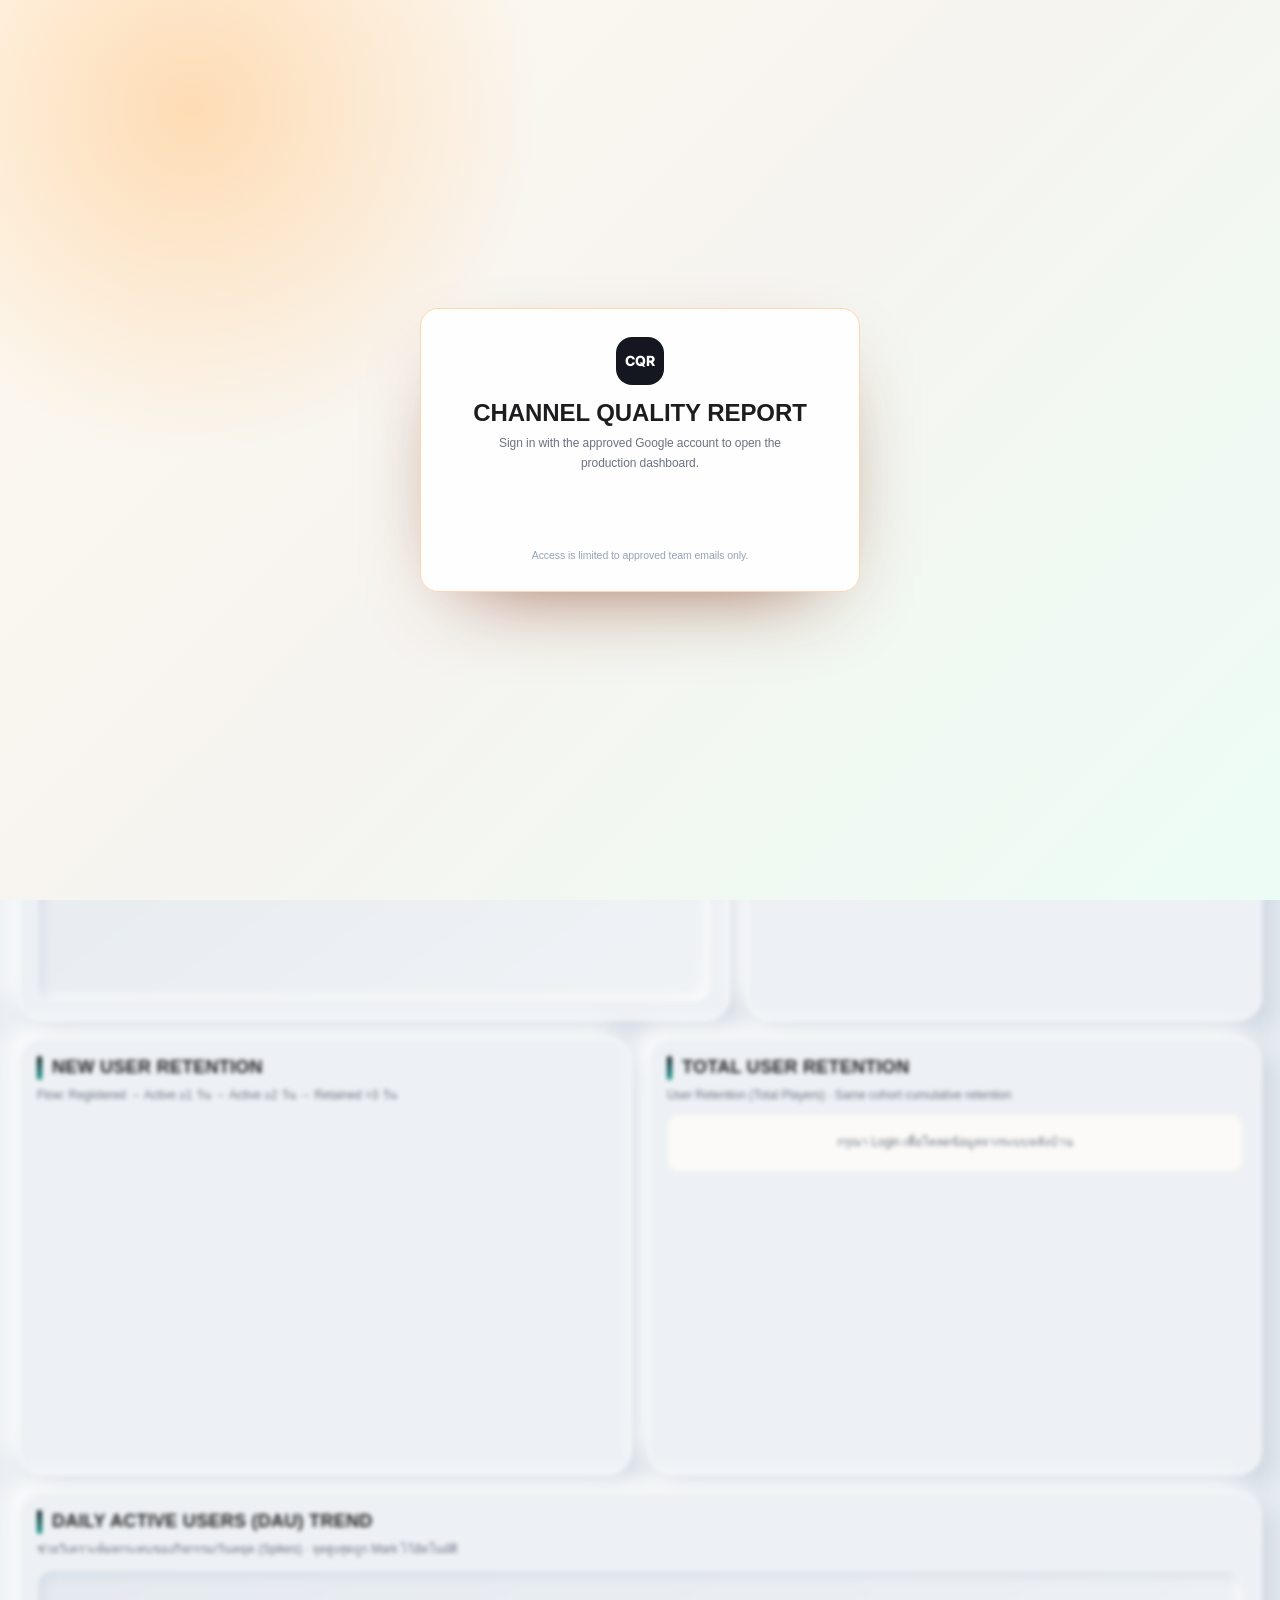
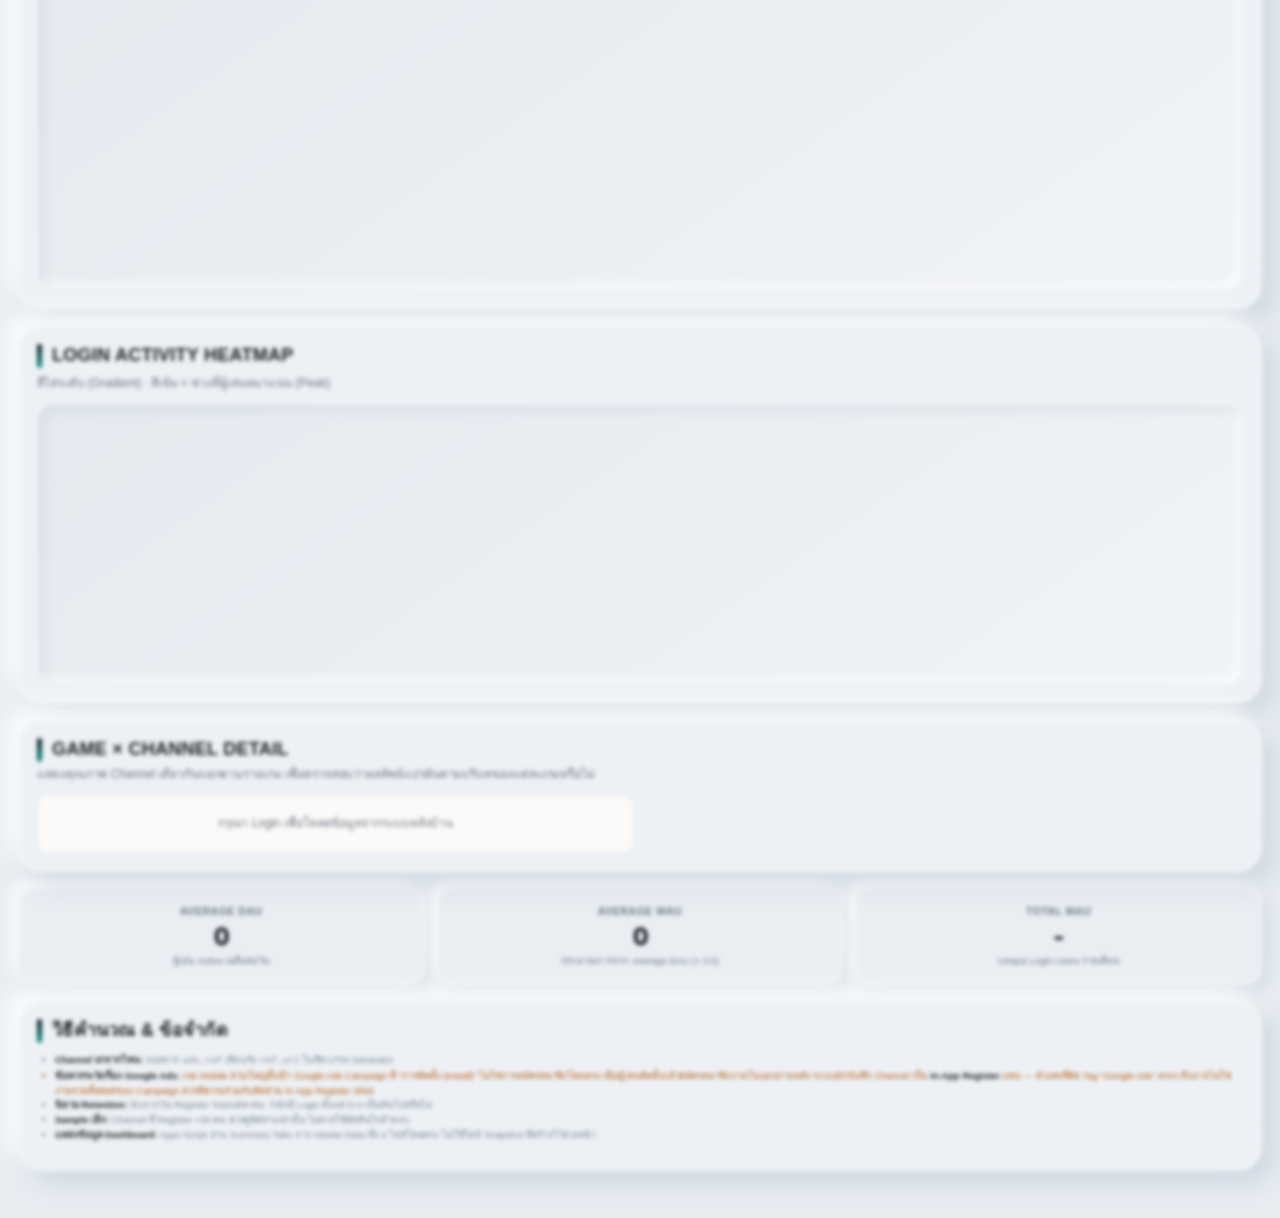
==== index.html @ 87c81056 "Deploy CQR Frontend V2.1.1 Direct Master" ====
<!DOCTYPE html>
<html lang="th">
<head>
<meta charset="UTF-8">
<meta name="viewport" content="width=device-width,initial-scale=1">
<title>CQR Channel Quality Report</title>
<link href="https://fonts.googleapis.com/css2?family=Sarabun:wght@400;500;600;700&family=Inter:wght@600;700;800&display=swap" rel="stylesheet">
<script src="https://accounts.google.com/gsi/client" async defer></script>
<style>
:root{
 --ink:#14171f;--sub:#6b7280;--line:#eceae6;--bg:#f6f4f0;
 --good:#0d9488;--good-bg:#f0fdfa;--warn:#b45309;--warn-bg:#fffbeb;--bad:#be123c;--bad-bg:#fff1f2;
 --accent:#1e1b4b;--accent2:#4338ca;--accent-bg:#eef2ff;
 --c1:#4338ca;--c1-bg:#eef2ff;--c3:#0284c7;--c3-bg:#eff8ff;--c4:#0d9488;--c4-bg:#f0fdfa;
 --c5:#7c3aed;--c5-bg:#f5f3ff;--c6:#d97706;--c6-bg:#fffbeb;
 --c7:#0891b2;--c7-bg:#ecfeff;--c8:#0e7490;--c8-bg:#ecfeff;--c9:#155e75;--c9-bg:#ecfeff;
 --fb:#2563eb;--gg:#d97706;--inapp:#94a3b8;--organic:#cbd5e1;
}
*{box-sizing:border-box;}
body{margin:0;font-family:'Sarabun',sans-serif;background:var(--bg);color:var(--ink);}
body.auth-locked{overflow:hidden;}
body.auth-locked header,body.auth-locked .wrap,body.auth-locked .fab{filter:blur(2px);pointer-events:none;user-select:none;}
.num{font-family:'Inter',sans-serif;font-variant-numeric:tabular-nums;}

header{position:sticky;top:0;z-index:50;background:rgba(255,255,255,.96);border-bottom:1px solid var(--line);box-shadow:0 1px 3px rgba(20,23,31,.05);backdrop-filter:blur(12px);}
.hbar{max-width:1360px;margin:0 auto;padding:16px 22px;display:grid;grid-template-columns:minmax(280px,1fr);gap:12px;}
.hbar h1{font-size:16px;font-weight:800;margin:0;white-space:nowrap;}
.hbar h1 span{color:var(--accent2);}
.hfilters{display:grid;grid-template-columns:minmax(210px,1.15fr) minmax(180px,1fr) minmax(180px,.95fr) minmax(170px,.9fr) 160px 150px auto auto;gap:8px;align-items:center;background:linear-gradient(135deg,#fffaf0 0%,#fff 100%);border:1px solid #fed7aa;border-radius:18px;padding:10px;box-shadow:0 20px 52px -36px rgba(154,52,18,.8);}
.hfilters select{font-family:'Sarabun';font-size:12px;padding:7px 11px;border-radius:12px;border:1px solid #e7e3dc;background:#fff;min-width:0;height:42px;font-weight:800;color:var(--ink);box-shadow:0 10px 24px -24px rgba(20,23,31,.8);}
.hfilters select:focus{outline:none;border-color:#fdba74;background:#fff;box-shadow:0 0 0 3px #ffedd5;}
.export-menu{position:relative;width:150px;justify-self:end;}
.export-menu summary{list-style:none;width:150px;height:42px;border:0;background:#14171f;color:#fff;border-radius:12px;padding:0 16px;font-family:'Sarabun';font-size:12px;font-weight:900;cursor:pointer;display:flex;align-items:center;justify-content:center;}
.export-menu summary::-webkit-details-marker{display:none}
.export-options{position:absolute;right:0;top:48px;width:150px;background:#fff;border:1px solid #e7e3dc;border-radius:12px;padding:6px;box-shadow:0 18px 44px -24px rgba(20,23,31,.7);display:grid;gap:4px;z-index:80}
.export-options button{height:34px;border:0;border-radius:9px;background:#fff;color:var(--ink);font-family:'Sarabun';font-size:11.5px;font-weight:800;text-align:left;padding:0 9px;cursor:pointer}
.export-options button:hover{background:#fff7ed;color:#7c2d12}
.export-btn{height:42px;border:0;background:#14171f;color:#fff;border-radius:12px;padding:0 13px;font-family:'Sarabun';font-size:11.5px;font-weight:900;cursor:pointer;}
.export-btn:hover{background:#2a2f3b;}
.auth-logout{display:none;height:42px;border:1px solid #fed7aa;background:#fff7ed;color:#7c2d12;border-radius:12px;padding:0 13px;font-family:'Sarabun';font-size:11.5px;font-weight:900;cursor:pointer;}
.auth-ready .auth-logout{display:inline-flex;align-items:center;gap:6px;}
.auth-logout:hover{background:#ffedd5;}
.admin-panel-link{display:none;height:42px;border:1px solid #99f6e4;background:#f0fdfa;color:#115e59;border-radius:12px;padding:0 13px;font-family:'Sarabun';font-size:11.5px;font-weight:900;text-decoration:none;align-items:center;gap:6px;}
.auth-ready .admin-panel-link{display:inline-flex;}
.admin-panel-link:hover{background:#ccfbf1;}

.wrap{max-width:1360px;margin:0 auto;padding:20px 22px 100px;}
.grid{display:grid;gap:16px;align-items:stretch;}
.g-top{grid-template-columns:0.9fr 1.1fr;}
.g-2{grid-template-columns:1fr 1fr;}
@media(max-width:1100px){.hfilters{grid-template-columns:repeat(3,minmax(0,1fr))}.export-menu,.admin-panel-link,.auth-logout{min-width:0}}
@media(max-width:900px){.g-top,.g-2,.hfilters{grid-template-columns:1fr;}}

.card{background:#fff;border-radius:16px;padding:18px;border:1px solid var(--line);
 box-shadow:0 1px 2px rgba(20,23,31,.04),0 10px 26px -18px rgba(20,23,31,.16);}
.title{font-size:15px;font-weight:800;letter-spacing:.03em;text-transform:uppercase;}
.desc{font-size:11.5px;color:var(--sub);margin-top:3px;line-height:1.5;}
.colstack{display:flex;flex-direction:column;gap:16px;height:100%;}
.colstack .card:last-child{flex:1;display:flex;flex-direction:column;}

.ogrid{display:grid;grid-template-columns:1fr 1fr;gap:10px;margin-top:12px;}
.kcard{background:#fbfaf8;border:1px solid var(--line);border-radius:12px;padding:12px;}
.badge{width:30px;height:30px;border-radius:9px;display:flex;align-items:center;justify-content:center;margin-bottom:7px;}
.badge svg{width:15px;height:15px;}
.badge-circle{width:30px;height:30px;border-radius:50%;display:flex;align-items:center;justify-content:center;font-weight:800;font-size:11px;margin-bottom:7px;}
.kval{font-size:19px;font-weight:800;line-height:1;}
.kval small{font-family:'Sarabun';font-size:10px;font-weight:600;color:var(--sub);}
.klbl{font-size:10.5px;font-weight:700;margin-top:5px;}
.ksub{font-size:9px;color:var(--sub);margin-top:1px;line-height:1.4;}

.ai-line{display:flex;gap:8px;align-items:flex-start;padding:8px 0;border-bottom:1px solid #f4f2ef;font-size:11.5px;line-height:1.55;}
.ai-line:last-child{border-bottom:none;}
.ai-pill{font-size:9px;font-weight:700;padding:1px 7px;border-radius:99px;flex-shrink:0;margin-top:1px;white-space:nowrap;}

table{width:100%;border-collapse:collapse;font-size:11px;}
th{text-align:right;font-size:9px;text-transform:uppercase;color:var(--sub);padding:6px 5px;border-bottom:2px solid var(--line);font-weight:700;}
th:first-child,td:first-child{text-align:left;}
td{padding:8px 5px;border-bottom:1px solid #f4f2ef;text-align:right;vertical-align:top;}
.chip{display:inline-flex;align-items:center;gap:5px;font-weight:700;font-size:11px;}
.dot{width:7px;height:7px;border-radius:50%;display:inline-block;flex-shrink:0;}
.verdict-cell{font-size:10px;color:var(--sub);font-weight:400;line-height:1.55;text-align:left;padding-left:14px;min-width:230px;max-width:300px;}
.pill{display:inline-block;padding:2px 7px;border-radius:99px;font-size:10px;font-weight:800;}
.pill.good{background:var(--good-bg);color:var(--good);}
.pill.warn{background:var(--warn-bg);color:var(--warn);}
.pill.bad{background:var(--bad-bg);color:var(--bad);}

.gapbox{border:1.5px dashed var(--line);border-radius:12px;padding:20px;text-align:center;color:var(--sub);
 display:flex;flex-direction:column;align-items:center;gap:8px;min-height:180px;justify-content:center;}
.gapbox svg{width:26px;height:26px;opacity:.5;}
.gapbox .gt{font-size:11.5px;font-weight:700;color:var(--ink);}
.gapbox .gd{font-size:10px;max-width:260px;line-height:1.5;}

.stat3{display:grid;grid-template-columns:1fr 1fr 1fr;gap:12px;}
@media(max-width:700px){.stat3{grid-template-columns:1fr;}}
.statcard{background:#fff;border:1px solid var(--line);border-radius:14px;padding:14px 16px;text-align:center;
 display:flex;flex-direction:column;align-items:center;gap:4px;justify-content:center;}
.statcard.gap{border-style:dashed;color:var(--sub);}
.statcard.gap svg{width:20px;height:20px;opacity:.45;}
.stat-label{font-size:10.5px;font-weight:700;letter-spacing:.05em;text-transform:uppercase;color:var(--sub);}
.statval{font-size:24px;font-weight:800;line-height:1.1;}
.stat-desc{font-size:9.5px;color:var(--sub);max-width:230px;line-height:1.45;}

/* ── Game x Channel Detail: ใช้ table จริง แก้ปัญหา column ลอย ── */
.sm-grid{display:grid;grid-template-columns:1fr 1fr;gap:14px;margin-top:12px;}
@media(max-width:820px){.sm-grid{grid-template-columns:1fr;}}
.gm-card{background:#fbfaf8;border:1px solid var(--line);border-radius:12px;padding:14px;}
.gm-head{display:flex;justify-content:space-between;align-items:baseline;margin-bottom:8px;}
.gm-name{font-weight:700;font-size:12.5px;}
.gm-total{font-size:10px;color:var(--sub);}
.gm-table{width:100%;border-collapse:collapse;font-size:10px;table-layout:fixed;}
.gm-table th{font-size:8.5px;padding:4px 3px;border-bottom:1.5px solid var(--line);}
.gm-table td{padding:6px 3px;border-bottom:1px solid #f1f0ee;vertical-align:middle;}
.gm-table th:first-child,.gm-table td:first-child{width:38%;}
.gm-table th:not(:first-child),.gm-table td:not(:first-child){text-align:right;width:12.4%;}
.gm-ch{display:flex;align-items:center;gap:5px;font-weight:600;font-size:10px;}

.footnote{font-size:11px;color:var(--sub);line-height:1.7;}
.footnote b{color:var(--ink);}

/* ══ AI Assistant — Professional redesign ══ */
.fab{position:fixed;bottom:24px;right:24px;height:48px;padding:0 18px 0 14px;border-radius:26px;
 background:linear-gradient(135deg,#1e1b4b 0%,#4338ca 100%);color:#fff;display:flex;align-items:center;gap:9px;
 box-shadow:0 10px 30px -6px rgba(30,27,75,.45),0 2px 6px rgba(30,27,75,.2);cursor:pointer;z-index:100;
 transition:transform .18s ease,box-shadow .18s ease;font-size:12.5px;font-weight:600;letter-spacing:.01em;}
.fab:hover{transform:translateY(-2px);box-shadow:0 14px 36px -6px rgba(30,27,75,.55);}
.fab svg{width:19px;height:19px;}
.fab.hidden{opacity:0;pointer-events:none;transform:scale(.9);}

.chat-panel{position:fixed;bottom:24px;right:24px;width:380px;max-width:calc(100vw - 32px);background:#fff;
 border-radius:18px;border:1px solid rgba(30,27,75,.1);box-shadow:0 24px 60px -12px rgba(20,23,31,.3);
 z-index:101;display:none;flex-direction:column;overflow:hidden;max-height:min(560px,80vh);}
.chat-panel.open{display:flex;animation:slideUp .22s cubic-bezier(.16,1,.3,1);}
@keyframes slideUp{from{opacity:0;transform:translateY(12px) scale(.98);}to{opacity:1;transform:none;}}
.chat-head{background:linear-gradient(135deg,#1e1b4b 0%,#4338ca 100%);color:#fff;padding:16px 18px;
 display:flex;align-items:center;gap:11px;}
.chat-head .ic{width:34px;height:34px;border-radius:10px;background:rgba(255,255,255,.14);
 display:flex;align-items:center;justify-content:center;flex-shrink:0;}
.chat-head .ic svg{width:18px;height:18px;}
.chat-head .txt{flex:1;}
.chat-head .t1{font-size:13.5px;font-weight:700;line-height:1.2;}
.chat-head .t2{font-size:10px;opacity:.72;margin-top:2px;}
.chat-head .close{cursor:pointer;opacity:.7;transition:.15s;padding:4px;}
.chat-head .close:hover{opacity:1;}
.chat-head .close svg{width:16px;height:16px;}
.chat-body{padding:16px;overflow-y:auto;flex:1;display:flex;flex-direction:column;gap:10px;background:#fbfaf9;}
.chat-msg{font-size:12px;background:#fff;border:1px solid var(--line);border-radius:12px;padding:11px 13px;line-height:1.6;
 box-shadow:0 1px 2px rgba(20,23,31,.03);}
.chat-msg.user{align-self:flex-end;background:var(--accent-bg);border-color:#c7d2fe;max-width:85%;}
.chat-msg.assistant{align-self:flex-start;max-width:92%;}
.chat-suggest{display:flex;flex-wrap:wrap;gap:6px;margin-top:2px;}
.chat-chip{font-size:10.5px;padding:6px 11px;border-radius:99px;background:#fff;border:1px solid var(--line);
 color:var(--accent2);cursor:pointer;font-weight:600;transition:.15s;}
.chat-chip:hover{background:var(--accent-bg);border-color:var(--accent2);}
.chat-foot{padding:12px;border-top:1px solid var(--line);display:flex;gap:8px;background:#fff;align-items:center;}
.chat-foot input{flex:1;border:1px solid var(--line);border-radius:11px;padding:10px 13px;font-size:12px;
 font-family:'Sarabun';background:#fbfaf9;transition:.15s;}
.chat-foot input:focus{outline:none;border-color:var(--accent2);background:#fff;}
.chat-send-btn{width:38px;height:38px;border-radius:11px;background:linear-gradient(135deg,#1e1b4b,#4338ca);
 color:#fff;display:flex;align-items:center;justify-content:center;flex-shrink:0;border:none;cursor:pointer;transition:.15s;}
.chat-send-btn:hover{opacity:.88;}
.chat-send-btn:disabled,.chat-foot input:disabled{opacity:.55;cursor:not-allowed;}
.chat-send-btn svg{width:16px;height:16px;}
.chat-note{font-size:9.5px;color:var(--sub);padding:0 14px 12px;background:#fff;display:flex;gap:5px;align-items:center;}
.chat-note svg{width:12px;height:12px;flex-shrink:0;}

@media(max-width:600px){
  .hbar h1{font-size:14px;} .hfilters{width:100%;margin-left:0;} .hfilters select{flex:1;min-width:0;}
  .chat-panel{right:12px;left:12px;bottom:12px;width:auto;max-height:82vh;} .fab{right:16px;bottom:16px;}
}

.card{position:relative;}
.hbar{padding:16px 22px;}
.brand-title{display:flex;align-items:center;gap:13px;min-width:320px;}
.brand-mark{width:40px;height:40px;border-radius:14px;background:linear-gradient(145deg,#14171f,#252a36);color:#fff;display:flex;align-items:center;justify-content:center;font-family:'Inter',sans-serif;font-size:13px;font-weight:800;letter-spacing:.02em;box-shadow:0 16px 34px -22px rgba(20,23,31,.95), inset 0 0 0 1px rgba(255,255,255,.08);}
.brand-copy{display:flex;flex-direction:column;gap:1px;}
.brand-main{font-size:21px;font-weight:800;line-height:1.02;letter-spacing:.015em;text-transform:uppercase;color:var(--ink);}
.brand-main span{color:#0d9488;}
.brand-sub{font-size:11px;color:var(--sub);font-weight:700;letter-spacing:.02em;text-transform:none;margin-top:3px;line-height:1.35;}
.hfilters select{height:42px;border-radius:12px;background:#fbfaf8;border-color:#e5e7eb;box-shadow:0 1px 2px rgba(20,23,31,.03);}
.card>.title{display:flex;align-items:center;gap:10px;color:var(--ink);line-height:1.2;margin-bottom:3px;font-size:18px;font-weight:800;letter-spacing:.015em;text-transform:uppercase;}
.card>.title:before{content:"";width:5px;height:24px;border-radius:99px;background:linear-gradient(180deg,#14171f 0%,#0d9488 100%);display:inline-block;flex-shrink:0;box-shadow:0 8px 18px -12px rgba(13,148,136,.85);}
.desc{font-size:12px;}
th{text-align:center;vertical-align:middle;}
td{vertical-align:middle;}
.gm-table th:not(:first-child),.gm-table td:not(:first-child){text-align:center;}
.gm-table td.num{text-align:center;}
.gm-table .pill{min-width:42px;text-align:center;}
.verdict-cell{text-align:left;line-height:1.5;}
.chartbox{height:278px;min-height:240px;width:100%;}
.ptype-grid{display:grid;grid-template-columns:minmax(190px,.95fr) minmax(210px,1fr);gap:12px;align-items:center;}
.ptype-stats{display:flex;flex-direction:column;gap:8px;}
.ptype-item{display:grid;grid-template-columns:auto 1fr auto;gap:8px;align-items:center;padding:8px 9px;border:1px solid var(--line);border-radius:10px;background:#fbfaf8;font-size:11px;}
.ptype-dot{width:9px;height:9px;border-radius:50%;}
.ptype-label{font-weight:700;line-height:1.25;}
.ptype-val{font-family:'Inter',sans-serif;font-weight:800;font-variant-numeric:tabular-nums;}
.metricbox{display:flex;flex-direction:column;gap:9px;}
.metric-row{display:grid;grid-template-columns:1.1fr .45fr 1fr;gap:10px;align-items:center;font-size:11px;}
.metric-name{font-weight:700;}
.metric-val{text-align:right;font-family:'Inter',sans-serif;font-weight:800;font-variant-numeric:tabular-nums;}
.metric-bar{height:8px;background:#f1f5f9;border-radius:99px;overflow:hidden;}
.metric-fill{height:100%;border-radius:99px;background:var(--accent2);}
.metric-note{font-size:10px;color:var(--sub);line-height:1.5;margin-top:4px;}
.mini-ret{display:grid;grid-template-columns:repeat(4,1fr);gap:8px;}
.mini-ret .kcard{text-align:center;padding:12px 8px;}
.pending-note{border:1.5px dashed var(--line);border-radius:12px;padding:18px;text-align:center;color:var(--sub);font-size:11px;line-height:1.6;}
.fab{height:72px;padding:0 28px;border-radius:22px;background:linear-gradient(135deg,#14171f 0%,#2a2f3b 100%);color:#fff;border:1px solid #2a2f3b;box-shadow:0 24px 58px -30px rgba(20,23,31,.95),0 0 0 1px rgba(255,255,255,.08) inset;gap:13px;right:28px;bottom:28px;}
.fab:hover{transform:translateY(-1px);box-shadow:0 20px 42px -24px rgba(217,119,6,1);}
.fab svg{width:26px;height:26px;color:#ffb020;}
.fab span{font-weight:900;letter-spacing:.02em;font-size:20px;}
.fab span:after{content:"";display:none;}
.chat-panel{width:360px;border-radius:16px;border:1px solid #fed7aa;box-shadow:0 28px 70px -34px rgba(124,45,18,.72);background:#fff;}
.chat-head{background:linear-gradient(135deg,#fff7ed 0%,#fffbeb 100%);color:var(--ink);border-bottom:1px solid #fed7aa;padding:14px 16px;}
.chat-head .ic{width:30px;height:30px;border-radius:10px;background:#ffedd5;color:#d97706;}
.chat-head .ic svg{width:15px;height:15px;}
.chat-head .t1{font-size:14px;font-weight:800;}
.chat-head .t2{font-size:10.5px;color:var(--sub);opacity:1;}
.chat-head .close{color:var(--sub);opacity:1;}
.chat-body{background:#fff;padding:14px;}
.chat-msg{border-color:#eef0f2;border-radius:12px;background:#fbfaf8;box-shadow:none;}
.chat-msg.user{background:#eef2ff;border-color:#c7d2fe;}
.chat-msg.assistant{background:#fbfaf8;}
.chat-chip{border-color:#fed7aa;color:#7c2d12;background:#fffaf0;border-radius:10px;padding:7px 10px;}
.chat-chip:hover{background:#ffedd5;border-color:#fdba74;transform:none;box-shadow:none;}
.chat-foot{border-top:1px solid #eef0f2;background:#fff;padding:12px 14px;}
.chat-foot input{border-radius:10px;background:#fbfaf8;}
.chat-send-btn{border-radius:10px;background:#d97706;}
.chat-note{background:#fff;color:#94a3b8;padding:0 14px 12px;}
.period-hidden{visibility:hidden;pointer-events:none;}
@media(max-width:700px){.brand-title{min-width:0}.brand-main{font-size:16px}.brand-mark{width:32px;height:32px}.card>.title{font-size:16px}.metric-row{grid-template-columns:1fr .45fr;}.metric-bar{grid-column:1/-1}.mini-ret{grid-template-columns:1fr 1fr;}.ptype-grid{grid-template-columns:1fr;}.chartbox{height:240px;}}

.auth-screen{position:fixed;inset:0;z-index:999;background:radial-gradient(circle at 15% 12%,rgba(254,215,170,.85),transparent 26%),linear-gradient(135deg,#fffaf0 0%,#f6f4f0 48%,#ecfdf5 100%);display:flex;align-items:center;justify-content:center;padding:24px;}
.auth-ready .auth-screen{display:none;}
.auth-card{width:min(440px,100%);background:rgba(255,255,255,.92);border:1px solid #fed7aa;border-radius:18px;box-shadow:0 30px 90px -46px rgba(124,45,18,.9);padding:28px;text-align:center;}
.auth-badge{width:48px;height:48px;border-radius:16px;background:#14171f;color:#fff;display:flex;align-items:center;justify-content:center;font-family:'Inter',sans-serif;font-weight:800;margin:0 auto 14px;box-shadow:0 18px 36px -26px rgba(20,23,31,.9);}
.auth-title{font-size:24px;font-weight:800;line-height:1.15;margin:0;color:var(--ink);}
.auth-sub{font-size:12px;color:var(--sub);line-height:1.6;margin:8px auto 18px;max-width:340px;}
.auth-google{display:flex;justify-content:center;min-height:44px;margin:6px 0 12px;}
.auth-error{display:none;border:1px solid #fecdd3;background:#fff1f2;color:#be123c;border-radius:12px;padding:10px 12px;font-size:11.5px;line-height:1.5;margin-top:12px;}
.auth-note{font-size:10.5px;color:#94a3b8;line-height:1.55;margin-top:12px;}
.data-loading{border:1.5px dashed var(--line);border-radius:12px;padding:18px;text-align:center;color:var(--sub);font-size:12px;line-height:1.65;background:#fbfaf8;}

</style>

<link rel="stylesheet" href="./ui-v2-local/app/assets/css/tokens.css">
<link rel="stylesheet" href="./ui-v2-local/app/assets/css/base.css">
<link rel="stylesheet" href="./ui-v2-local/app/assets/css/layout.css">
<link rel="stylesheet" href="./ui-v2-local/app/assets/css/components.css">
<link rel="stylesheet" href="./ui-v2-local/app/assets/css/responsive.css">
<link rel="stylesheet" href="./ui-v2-local/app/assets/css/shell-r3.css">
  <link rel="stylesheet" href="./ui-v2-local/app/assets/css/shell-r4.css">
<link rel="stylesheet" href="./ui-v2-local/app/assets/css/dashboard-final-r11.css">
  <!-- CQR SHARED SIDEBAR START -->
  <link rel="stylesheet" href="./ui-v2-local/app/assets/css/shared-shell/shared-sidebar-host.css">
  <!-- CQR SHARED SIDEBAR END -->
</head>
<body class="auth-locked shared-dashboard-shell">
  <cqr-shared-sidebar id="sidebar" aria-label="Main navigation"></cqr-shared-sidebar>
<div class="auth-screen" id="authScreen">
  <div class="auth-card">
    <div class="auth-badge">CQR</div>
    <h1 class="auth-title">CHANNEL QUALITY REPORT</h1>
    <div class="auth-sub">Sign in with the approved Google account to open the production dashboard.</div>
    <div id="googleSignIn" class="auth-google"></div>
    <div id="authError" class="auth-error"></div>
    <div class="auth-note">Access is limited to approved team emails only.</div>
  </div>
</div>

<header>
  <div class="hbar">
    <div class="brand-title"><div class="brand-mark">CQR</div><div class="brand-copy"><div class="brand-main">CHANNEL QUALITY REPORT</div><div class="brand-sub">รีพอร์ตคุณภาพผู้เล่นจาก Register, Channel และ Retention รายเกม</div></div></div>
    <div class="hfilters">
      <select id="f-game" onchange="renderAll()">
        <option value="ALL" selected>ทุกเกม (รวม 4 เกม)</option>
        <option value="CBM_TH">CBM TH</option><option value="CBM_SEA">CBM SEA</option>
        <option value="CBPC_TH">CBPC TH</option><option value="CBPC_SEA">CBPC SEA</option>
      </select>
      <select id="f-channel" onchange="renderAll()"><option value="all">ทุก Channel</option>
        <option>Facebook Ads</option><option>Google Ads</option>
        <option>In-App Register</option><option>Organic / Unknown</option></select>
      <select id="f-month" onchange="syncWeekOptions();renderAll()"></select>
      <select id="f-period-type" onchange="syncWeekOptions();renderAll()">
        <option value="month" selected>Monthly View</option>
        <option value="week">Weekly View</option>
      </select>
      <select id="f-week" class="period-hidden" onchange="renderAll()"></select>
      <details class="export-menu">
        <summary>EXPORT</summary>
        <div class="export-options">
          <button type="button" onclick="exportDashboardFile('md')">Export MD</button>
          <button type="button" onclick="exportDashboardFile('csv')">Export CSV</button>
          <button type="button" onclick="exportDashboardFile('json')">Export JSON</button>
        </div>
      </details>
</div>
  </div>
</header>

<div class="wrap">
  <div class="grid g-top dashboard-top-grid">
    <div class="card">
      <div class="title">OVERVIEW</div>
      <div class="desc" id="ov-desc">ตัวเลขสรุปประจำเดือน</div>
      <div class="ogrid" id="overview-grid"></div>
    </div>
    <div class="colstack">
      <div class="card">
        <div class="title">DATA INSIGHT SUMMARY</div>
        <div class="desc">Insight แบบ deterministic จาก Master Data ที่ Dashboard อ่านผ่าน Apps Script โดยตรง</div>
        <div style="margin-top:10px;" id="ai-summary"></div>
      </div>
      <div class="card">
        <div class="title">CHANNEL QUALITY SUMMARY</div>
        <div class="desc">เปรียบเทียบคุณภาพผู้เล่นที่ได้จากแต่ละช่องทางการตลาด โดยวัดจากอัตราการกลับมาใช้งานซ้ำ (Retention Rate) ไม่ใช่เพียงปริมาณ Register</div>
        <div style="overflow-x:auto;margin-top:10px;">
          <table><thead><tr><th>Channel</th><th>Reg</th><th>D1</th><th>D3</th><th>D7</th><th>D14</th><th style="text-align:left;padding-left:14px;">ข้อสังเกต</th></tr></thead>
          <tbody id="channel-tbody"></tbody></table>
        </div>
      </div>
    </div>
  </div>

  <div class="grid g-2 dashboard-quality-grid" style="margin-top:16px;">
    <div class="card section-curve">
      <div class="title">CHANNEL RETENTION CURVE</div>
      <div class="desc" id="curve-desc"></div>
      <div id="curve" style="height:300px;margin-top:8px;"></div>
    </div>
    <div class="card section-player-type">
      <div class="title">PLAYER TYPE BREAKDOWN</div>
      <div class="desc">แบ่งผู้เล่น Active ตามประเภทจากข้อมูล Login รายเดือน</div>
      <div id="player-type-box" class="ptype-grid" style="margin-top:12px;">
        <div id="pie" class="chartbox"></div>
        <div id="pie-stats" class="ptype-stats"></div>
      </div>
    </div>
  </div>

  <div class="grid g-2 dashboard-retention-grid" style="margin-top:16px;">
    <div class="card section-new-retention">
      <div class="title">NEW USER RETENTION</div>
      <div class="desc">Flow: Registered → Active ≥1 วัน → Active ≥2 วัน → Retained &gt;3 วัน</div>
      <div id="funnel" style="height:280px;margin-top:8px;"></div>
    </div>
    <div class="card section-total-retention">
      <div class="title">TOTAL USER RETENTION</div>
      <div class="desc">User Retention (Total Players) · Same cohort cumulative retention</div>
      <div id="total-retention-box" style="margin-top:10px;">
        <div id="ret" class="chartbox"></div>
      </div>

    </div>
  </div>

  <div class="card dashboard-full-chart-card dau-card" style="margin-top:16px;">
    <div class="title">DAILY ACTIVE USERS (DAU) TREND</div>
    <div class="desc">ช่วยวิเคราะห์ผลกระทบของกิจกรรม/วันหยุด (Spikes) · จุดสูงสุดถูก Mark ไว้อัตโนมัติ</div>
    <div id="dau" style="height:300px;margin-top:8px;"></div>
  </div>

  <div class="card dashboard-full-chart-card heat-card" style="margin-top:16px;">
    <div class="title">LOGIN ACTIVITY HEATMAP</div>
    <div class="desc">สีไล่ระดับ (Gradient) · สีเข้ม = ช่วงที่ผู้เล่นหนาแน่น (Peak)</div>
    <div id="heat" style="height:300px;margin-top:8px;"></div>
  </div>

  <div class="card" style="margin-top:16px;">
    <div class="title">GAME × CHANNEL DETAIL</div>
    <div class="desc">แสดงคุณภาพ Channel เดียวกันแยกตามรายเกม เพื่อตรวจสอบว่าผลลัพธ์แปรผันตามบริบทของแต่ละเกมหรือไม่</div>
    <div class="sm-grid" id="sm-grid"></div>
  </div>

  <div class="stat3" style="margin-top:16px;">
    <div class="statcard"><div class="stat-label">Average DAU</div><div class="statval num" id="v-dau">0</div>
      <div class="stat-desc">ผู้เล่น Active เฉลี่ยต่อวัน</div></div>
    <div class="statcard"><div class="stat-label">Average WAU</div><div class="statval num" id="v-wau">0</div>
      <div class="stat-desc">ประมาณการจาก Average DAU (× 3.5)</div></div>
    <div class="statcard" id="mau-card"><div class="stat-label">Total MAU</div><div class="statval num" id="v-mau">-</div>
      <div class="stat-desc" id="v-mau-desc">Unique Login Users รายเดือน</div></div>
  </div>

  <div class="card" style="margin-top:16px;">
    <div class="title">วิธีคำนวณ &amp; ข้อจำกัด</div>
    <ul class="footnote" style="margin-top:10px;padding-left:18px;">
      <li><b>Channel มาจากไหน:</b> ถอดจาก <code>ads_ref</code> เทียบกับ <code>ref_url</code> ในชีท UTM Generator</li>
      <li style="color:var(--warn);"><b>ข้อควรระวังเรื่อง Google Ads:</b> เกม Mobile ส่วนใหญ่ตั้งเป้า Google Ads Campaign ที่ "การติดตั้ง (Install)" ไม่ใช่การสมัครสมาชิกโดยตรง เมื่อผู้เล่นติดตั้งแล้วสมัครสมาชิกภายในแอปภายหลัง ระบบมักบันทึก Channel เป็น <b>In-App Register</b> แทน — ตัวเลขที่ติด Tag "Google Ads" ตรงๆ จึงอาจไม่ใช่ภาพรวมทั้งหมดของ Campaign ควรตีความร่วมกับสัดส่วน In-App Register เสมอ</li>
      <li><b>นิยาม Retention:</b> นับจากวัน Register ของแต่ละคน ว่ายังมี Login ตั้งแต่ D-n เป็นต้นไปหรือไม่</li>
      <li><b>Sample เล็ก:</b> Channel ที่ Register &lt;30 คน ควรดูทิศทางเท่านั้น ไม่ควรใช้ตัดสินใจย้ายงบ</li>
      <li><b>แหล่งข้อมูล Dashboard:</b> Apps Script อ่าน Summary Tabs จาก Master Data ทั้ง 4 ไฟล์โดยตรง ไม่ใช้ไฟล์ Snapshot ที่สร้างไว้ล่วงหน้า</li>
    </ul>
  </div>
</div>


<script src="./ui-v2-local/app/assets/js/dashboard-preview-data.js"></script>
<script>
const AUTH_CONFIG = {
  clientId: '496972749333-ddnqu2jefebjcuhj8koar6d66v510qou.apps.googleusercontent.com',
  appsScriptUrl: 'https://script.google.com/macros/s/AKfycbyZwor9CRKgKWTf2Zs0rTWHDo3qGniF7swEv1cszTHJ5oAZbKCiMzp_86UGUuiecI-mQQ/exec',
  presentationMode: false,
  allowedEmails: [
    'bwm.workco@gmail.com',
    'eveningbs@gmail.com',
    'ksbing34@gmail.com',
    'mkt.performance.center@gmail.com',
    'tipchareon.t@gmail.com'
  ]
};
const LOCAL_PREVIEW_HOSTS = new Set(["localhost","127.0.0.1","::1"]);
const LOCAL_PREVIEW_MODE = LOCAL_PREVIEW_HOSTS.has(location.hostname) && new URLSearchParams(location.search).get("preview") === "1";

function decodeJwtPayload(token){
  try{
    const base64 = token.split('.')[1].replace(/-/g,'+').replace(/_/g,'/');
    const json = decodeURIComponent(atob(base64).split('').map(c=>'%'+('00'+c.charCodeAt(0).toString(16)).slice(-2)).join(''));
    return JSON.parse(json);
  }catch(e){ return null; }
}

function showAuthError(message){
  const box = document.getElementById('authError');
  if(!box) return;
  box.textContent = message;
  box.style.display = 'block';
}

function getSavedSession(){
  try{
    const saved = JSON.parse(sessionStorage.getItem('cqr_auth') || 'null');
    if(!saved || !saved.email || !saved.exp || saved.exp * 1000 <= Date.now()) return null;
    if(AUTH_CONFIG.presentationMode && !AUTH_CONFIG.allowedEmails.includes(saved.email.toLowerCase())) return null;
    if(!AUTH_CONFIG.presentationMode && !saved.sessionToken) return null;
    return saved;
  }catch(e){ return null; }
}

function isSuperAdminSession(session){
  return String(session?.role_id || session?.role || '').toLowerCase() === 'super_admin' || session?.is_super_admin === true;
}

function isManagerPlusSession(session){
  const role = String(session?.role_id || session?.role || '').toLowerCase();
  return ['manager','admin','super_admin'].includes(role) || session?.is_super_admin === true;
}

function updateAdminPanelAccess(session){
  document.body.classList.toggle('super-admin', isSuperAdminSession(session));
  document.body.classList.toggle('manager-plus', isManagerPlusSession(session));
}

function unlockDashboard(profile, authToken){
  if(AUTH_CONFIG.presentationMode){
    const previewSession = {
      email: (profile.email || '').toLowerCase(),
      name: profile.name || profile.email || 'CQR user',
      picture: profile.picture || '',
      exp: profile.exp || Math.floor(Date.now()/1000) + 3600
    };
    sessionStorage.setItem('cqr_auth', JSON.stringify(previewSession));
    document.body.classList.remove('auth-locked');
    document.body.classList.add('auth-ready');
    updateAdminPanelAccess(previewSession);
    return;
  }
  const session = {
    email: (profile.email || '').toLowerCase(),
    name: profile.name || profile.email || 'CQR user',
    picture: profile.picture || '',
    exp: profile.exp || Math.floor(Date.now()/1000) + 3600,
    sessionToken: authToken,
    role_id: profile.role_id || profile.role || '',
    role: profile.role || profile.role_id || '',
    is_super_admin: profile.is_super_admin === true
  };
  sessionStorage.setItem('cqr_auth', JSON.stringify(session));
  document.body.classList.remove('auth-locked');
  document.body.classList.add('auth-ready');
  updateAdminPanelAccess(session);
  window.dispatchEvent(new CustomEvent('cqr-dashboard-auth',{detail:session}));
  const returnRoute = new URLSearchParams(location.search).get('return');
  if(returnRoute && returnRoute !== 'dashboard') {
    location.replace(`./ui-v2-local/app/copilot-v2.html#/${encodeURIComponent(returnRoute)}`);
    return;
  }
  loadSecureData(authToken);
}

async function loginWithBackend(idToken){
  const json = await callAppsScript('login', {id_token:idToken});
  if(json.ok === false) throw new Error(json.message || 'Login failed');
  if(!json.session_token || !json.user) throw new Error('Backend login response ไม่ครบ');
  return json;
}

async function loadSecureData(sessionToken){
  showDashboardLoading('กำลังโหลดข้อมูลจากระบบหลังบ้าน...');
  try{
    const month = document.getElementById('f-month')?.value || '';
    const game = document.getElementById('f-game')?.value || 'ALL';
    const json = await callAppsScript('dashboard.data', {session_token:sessionToken, period:month, game});
    if(json.ok === false) throw new Error(json.message || 'Data access denied');
    const nextData = json.data || json.CQR_DATA || json;
    if(String(nextData?.data_version?.read_mode || '') !== 'direct_master_aggregation') throw new Error('Backend ยังไม่ได้ Deploy โหมด Direct Master');
    D = nextData;
    refreshDashboardMonths();
    renderAll();
  }catch(e){
    showDashboardUnavailable(`โหลดข้อมูลไม่สำเร็จ: ${e.message || e}`);
  }
}

function callAppsScript(action, params){
  return new Promise((resolve, reject)=>{
    const callback = `cqrApi_${Date.now()}_${Math.random().toString(36).slice(2)}`;
    const script = document.createElement('script');
    const timer = setTimeout(()=>{
      cleanup();
      reject(new Error('Apps Script ไม่ตอบกลับภายในเวลาที่กำหนด'));
    }, 25000);

    function cleanup(){
      clearTimeout(timer);
      delete window[callback];
      script.remove();
    }

    window[callback] = payload => {
      cleanup();
      resolve(payload || {});
    };

    script.onerror = () => {
      cleanup();
      reject(new Error('เรียก Apps Script ไม่สำเร็จ'));
    };
    const query = new URLSearchParams({action, callback, t:String(Date.now()), user_agent:navigator.userAgent});
    Object.keys(params || {}).forEach(key => query.set(key, params[key]));
    script.src = `${AUTH_CONFIG.appsScriptUrl}?${query.toString()}`;
    document.head.appendChild(script);
  });
}

async function handleCredentialResponse(response){
  const profile = decodeJwtPayload(response.credential);
  const email = (profile && profile.email ? profile.email : '').toLowerCase();
  if(!email){
    showAuthError('ไม่สามารถอ่านอีเมลจาก Google Sign-In ได้ กรุณาลองใหม่อีกครั้ง');
    return;
  }
  if(AUTH_CONFIG.presentationMode){
    if(!AUTH_CONFIG.allowedEmails.includes(email)){
      showAuthError(`อีเมล ${email} ยังไม่ได้รับสิทธิ์เข้าใช้งาน Dashboard นี้`);
      return;
    }
    unlockDashboard(profile, response.credential);
    return;
  }
  try{
    const login = await loginWithBackend(response.credential);
    const expiresAt = login.expires_at ? Math.floor(new Date(login.expires_at).getTime()/1000) : Math.floor(Date.now()/1000) + 3600;
    unlockDashboard({
      email: login.user.email,
      name: login.user.display_name || login.user.email,
      exp: expiresAt,
      role_id: login.user.role_id || login.user.role || '',
      role: login.user.role || login.user.role_id || '',
      is_super_admin: login.user.is_super_admin === true
    }, login.session_token);
  }catch(e){
    showAuthError(`ตรวจสอบสิทธิ์กับระบบหลังบ้านไม่สำเร็จ: ${e.message || e}`);
  }
}

function initAuth(){
  if(LOCAL_PREVIEW_MODE){
    const previewSession={email:'local.preview@cqr.local',name:'CQR Local Preview',display_name:'CQR Local Preview',exp:Math.floor(Date.now()/1000)+43200,sessionToken:'preview-session',role_id:'super_admin',role:'super_admin',is_super_admin:true};
    sessionStorage.setItem('cqr_auth',JSON.stringify(previewSession));
    document.body.classList.remove('auth-locked');
    document.body.classList.add('auth-ready','local-preview');
    updateAdminPanelAccess(previewSession);
    window.dispatchEvent(new CustomEvent('cqr-dashboard-auth',{detail:previewSession}));
    D=window.CQR_PREVIEW_DATA;
    refreshDashboardMonths();
    renderAll();
    let banner=document.getElementById('local-preview-banner');
    if(!banner){banner=document.createElement('div');banner.id='local-preview-banner';banner.textContent='LOCAL PREVIEW DATA · ไม่ใช่ข้อมูล Production';document.body.appendChild(banner);}
    return;
  }
  const saved = getSavedSession();
  if(saved){
    unlockDashboard(saved, saved.sessionToken);
    return;
  }
  if(!window.google || !google.accounts || !google.accounts.id){
    setTimeout(initAuth, 250);
    return;
  }
  google.accounts.id.initialize({
    client_id: AUTH_CONFIG.clientId,
    callback: handleCredentialResponse,
    auto_select: false,
    cancel_on_tap_outside: false
  });
  google.accounts.id.renderButton(document.getElementById('googleSignIn'), {
    theme: 'outline',
    size: 'large',
    shape: 'pill',
    text: 'signin_with',
    width: 260
  });
}

function signOutUser(){
  sessionStorage.removeItem('cqr_auth');
  document.body.classList.add('auth-locked');
  document.body.classList.remove('auth-ready');
  document.body.classList.remove('super-admin');
  document.body.classList.remove('manager-plus');
  if(window.google && google.accounts && google.accounts.id) google.accounts.id.disableAutoSelect();
  initAuth();
}


const ICONS = {"userPlus": "<svg viewBox=\"0 0 24 24\" fill=\"none\" stroke=\"currentColor\" stroke-width=\"1.8\"><circle cx=\"10\" cy=\"8\" r=\"3.2\"/><path d=\"M3.5 20c0-3.6 2.9-6.5 6.5-6.5s6.5 2.9 6.5 6.5\"/><path d=\"M18.5 5.5v6M15.5 8.5h6\"/></svg>", "star": "<svg viewBox=\"0 0 24 24\" fill=\"none\" stroke=\"currentColor\" stroke-width=\"1.8\"><path d=\"M12 3.5l2.6 5.6 6.1.6-4.6 4.1 1.3 6-5.4-3.1-5.4 3.1 1.3-6-4.6-4.1 6.1-.6L12 3.5Z\"/></svg>", "recall": "<svg viewBox=\"0 0 24 24\" fill=\"none\" stroke=\"currentColor\" stroke-width=\"1.8\"><path d=\"M4 12a8 8 0 0 1 14-5.3M20 12a8 8 0 0 1-14 5.3\"/><path d=\"M18 3v4h-4M6 21v-4h4\"/></svg>", "streak": "<svg viewBox=\"0 0 24 24\" fill=\"none\" stroke=\"currentColor\" stroke-width=\"1.8\"><rect x=\"3.5\" y=\"5\" width=\"17\" height=\"15\" rx=\"1.5\"/><path d=\"M3.5 9.5h17\"/><path d=\"M12 12.5c1.8 1 2.4 2.3 1.6 3.6-.5.8-1.6.9-2.1.1-.5.9-.2 2 .8 2.3 1.7.5 3.1-1 2.7-2.7-.3-1.5-1.4-2.6-3-3.3Z\"/></svg>", "megaphone": "<svg viewBox=\"0 0 24 24\" fill=\"none\" stroke=\"currentColor\" stroke-width=\"1.8\"><path d=\"M3 11v3a1 1 0 0 0 1 1h1l3 5V6l-3 5H4a1 1 0 0 0-1 1Z\"/><path d=\"M9 6l10-3v17l-10-3\"/><path d=\"M19 10a3 3 0 0 1 0 5\"/></svg>", "gap": "<svg viewBox=\"0 0 24 24\" fill=\"none\" stroke=\"currentColor\" stroke-width=\"1.6\"><rect x=\"3.5\" y=\"3.5\" width=\"17\" height=\"17\" rx=\"2\" stroke-dasharray=\"3 2.5\"/><path d=\"M9 12h6M12 9v6\"/></svg>", "info": "<svg viewBox=\"0 0 24 24\" fill=\"none\" stroke=\"currentColor\" stroke-width=\"1.8\"><circle cx=\"12\" cy=\"12\" r=\"9\"/><path d=\"M12 11v5.5\"/><circle cx=\"12\" cy=\"8\" r=\"0.8\" fill=\"currentColor\" stroke=\"none\"/></svg>", "sparkle": "<svg viewBox=\"0 0 24 24\" fill=\"none\" stroke=\"currentColor\" stroke-width=\"1.6\" stroke-linecap=\"round\" stroke-linejoin=\"round\"><path d=\"M12 3l1.9 5.2L19 10l-5.1 1.8L12 17l-1.9-5.2L5 10l5.1-1.8L12 3Z\"/><path d=\"M18.5 15.5l.8 2.2 2.2.8-2.2.8-.8 2.2-.8-2.2-2.2-.8 2.2-.8.8-2.2Z\"/></svg>", "close": "<svg viewBox=\"0 0 24 24\" fill=\"none\" stroke=\"currentColor\" stroke-width=\"2\" stroke-linecap=\"round\"><path d=\"M6 6l12 12M18 6L6 18\"/></svg>", "arrowUp": "<svg viewBox=\"0 0 24 24\" fill=\"none\" stroke=\"currentColor\" stroke-width=\"2\" stroke-linecap=\"round\" stroke-linejoin=\"round\"><path d=\"M12 19V5M5 12l7-7 7 7\"/></svg>"};
ICONS.activeUser = '<svg viewBox="0 0 24 24" fill="none" stroke="currentColor" stroke-width="1.8"><circle cx="8" cy="8" r="3"/><circle cx="16" cy="9" r="2.5"/><path d="M2.8 20c0-3.7 2.3-6.2 5.2-6.2s5.2 2.5 5.2 6.2"/><path d="M13 14.2c.8-.5 1.7-.8 2.7-.8 3 0 5.3 2.4 5.3 5.7"/></svg>';
let D = LOCAL_PREVIEW_MODE ? (window.CQR_PREVIEW_DATA || null) : null;
const CH_COLOR = {'Facebook Ads':'#2563eb','Google Ads':'#d97706','In-App Register':'#94a3b8','Organic / Unknown':'#cbd5e1'};
const THAI_MONTHS = ['มกราคม','กุมภาพันธ์','มีนาคม','เมษายน','พฤษภาคม','มิถุนายน','กรกฎาคม','สิงหาคม','กันยายน','ตุลาคม','พฤศจิกายน','ธันวาคม'];
const REPORT_START_MONTH = '2026-02';
let DASHBOARD_MONTHS = [];
let MONTH_TH = {};
const GAME_LABEL = {ALL:'รวม 4 เกม',CBM_TH:'CBM TH',CBM_SEA:'CBM SEA',CBPC_TH:'CBPC TH',CBPC_SEA:'CBPC SEA'};

function normalizeMonthKey(value){
  const text = String(value || '').trim();
  const match = text.match(/(\d{4}-\d{2})/);
  return match ? match[1] : '';
}

function currentMonthKey(){
  const now = new Date();
  return `${now.getFullYear()}-${String(now.getMonth() + 1).padStart(2, '0')}`;
}

function monthRangeKeys(start, end){
  const startKey = normalizeMonthKey(start);
  const endKey = normalizeMonthKey(end);
  if(!startKey || !endKey) return [];
  const out = [];
  let y = Number(startKey.slice(0, 4));
  let m = Number(startKey.slice(5, 7));
  const endY = Number(endKey.slice(0, 4));
  const endM = Number(endKey.slice(5, 7));
  while(y < endY || (y === endY && m <= endM)){
    out.push(`${y}-${String(m).padStart(2, '0')}`);
    m += 1;
    if(m > 12){ m = 1; y += 1; }
  }
  return out;
}

function knownDashboardMonths(){
  const months = new Set();
  const collectKey = key => {
    const month = normalizeMonthKey(String(key || '').split('|').pop());
    if(month) months.add(month);
  };
  ['overview_data','channel_data','legacy','weeks_by_month'].forEach(name => {
    const source = D?.[name] || {};
    Object.keys(source).forEach(collectKey);
  });
  const known = [...months].sort();
  const latest = known.length ? known[known.length - 1] : currentMonthKey();
  return monthRangeKeys(REPORT_START_MONTH, latest).sort().reverse();
}

function monthLabel(key, withYear = false){
  const monthKey = normalizeMonthKey(key);
  if(!monthKey) return String(key || '');
  const year = monthKey.slice(0, 4);
  const monthName = THAI_MONTHS[Number(monthKey.slice(5, 7)) - 1] || monthKey;
  return withYear ? `${monthName} ${year}` : monthName;
}

function refreshDashboardMonths(){
  DASHBOARD_MONTHS = knownDashboardMonths();
  MONTH_TH = DASHBOARD_MONTHS.reduce((acc, key) => {
    acc[key] = monthLabel(key);
    return acc;
  }, {});
  const select = document.getElementById('f-month');
  if(!select) return;
  const previous = select.value || DASHBOARD_MONTHS[0] || REPORT_START_MONTH;
  select.innerHTML = DASHBOARD_MONTHS.map(key => `<option value="${key}">${monthLabel(key, true)}</option>`).join('');
  select.value = DASHBOARD_MONTHS.includes(previous) ? previous : (DASHBOARD_MONTHS[0] || REPORT_START_MONTH);
}

function toggleChat(){
  const p=document.getElementById('chatPanel'), f=document.getElementById('fab');
  p.classList.toggle('open'); f.classList.toggle('hidden', p.classList.contains('open'));
}

function openAiChat(){
  const filters = getAiAskFilters();
  localStorage.setItem('cqr_ai_context', JSON.stringify(filters));
  toggleChat();
}

function getAiAskFilters(){
  const channel = document.getElementById('f-channel')?.value || 'all';
  const periodType = document.getElementById('f-period-type')?.value || 'month';
  return {
    game: document.getElementById('f-game')?.value || 'ALL',
    channel: channel === 'all' ? 'ALL' : channel,
    period: activePeriod().key || document.getElementById('f-month')?.value || DASHBOARD_MONTHS[0] || REPORT_START_MONTH,
    view: periodType === 'week' ? 'weekly' : 'monthly'
  };
}

function downloadTextFile(filename, content, mime){
  const blob = new Blob([content], {type:mime || 'text/plain;charset=utf-8'});
  const url = URL.createObjectURL(blob);
  const link = document.createElement('a');
  link.href = url;
  link.download = filename;
  document.body.appendChild(link);
  link.click();
  link.remove();
  URL.revokeObjectURL(url);
}

function getDashboardExportSnapshot(){
  if(!D) throw new Error('ยังไม่มีข้อมูลสำหรับ Export');
  const game = document.getElementById('f-game')?.value || 'ALL';
  const channel = document.getElementById('f-channel')?.value || 'all';
  const period = activePeriod();
  const key = `${game}|${period.key}`;
  return {
    game,
    game_label: GAME_LABEL[game] || game,
    channel: channel === 'all' ? 'ALL' : channel,
    period: period.key,
    period_label: period.label,
    view: period.mode,
    overview: D.overview_data?.[key] || {},
    channels: (D.channel_data?.[key] || []).filter(row => channel === 'all' || row.channel === channel),
    game_channel_detail: D.game_channel_full?.[period.key] || [],
    exported_at: new Date().toISOString()
  };
}

function exportDashboardFile(formatOverride){
  try{
    const format = formatOverride || 'md';
    document.querySelector('.export-menu')?.removeAttribute('open');
    const snapshot = getDashboardExportSnapshot();
    const safePeriod = snapshot.period.replace(/[^a-zA-Z0-9-]/g,'_');
    const safeGame = snapshot.game.replace(/[^a-zA-Z0-9-]/g,'_');
    if(format === 'json'){
      downloadTextFile(`cqr-dashboard-${safeGame}-${safePeriod}.json`, JSON.stringify(snapshot, null, 2), 'application/json;charset=utf-8');
      return;
    }
    if(format === 'csv'){
      const rows = [['channel','register','d1','d3','d7','d14','verdict']];
      snapshot.channels.forEach(row => rows.push([row.channel,row.register,row.d1,row.d3,row.d7,row.d14,row.verdict_text || '']));
      const csv = rows.map(row => row.map(value => `"${String(value ?? '').replace(/"/g,'""')}"`).join(',')).join('\n');
      downloadTextFile(`cqr-channel-quality-${safeGame}-${safePeriod}.csv`, csv, 'text/csv;charset=utf-8');
      return;
    }
    const ov = snapshot.overview || {};
    const lines = [
      `# CHANNEL QUALITY REPORT`,
      ``,
      `Game: ${snapshot.game_label}`,
      `Period: ${snapshot.period_label} (${snapshot.period})`,
      `Channel: ${snapshot.channel}`,
      `Exported at: ${snapshot.exported_at}`,
      ``,
      `## Overview`,
      `- New Register: ${ov.new_register ?? '-'}`,
      `- Paid Ads Register: ${ov.paid_register ?? '-'}`,
      `- Avg. Days Active: ${ov.avg_days_active ?? '-'}`,
      `- Retention D3 / D7 / D14: ${ov.d3 ?? '-'}% / ${ov.d7 ?? '-'}% / ${ov.d14 ?? '-'}%`,
      ``,
      `## Channel Quality`,
      `| Channel | Register | D1 | D3 | D7 | D14 | Note |`,
      `|---|---:|---:|---:|---:|---:|---|`
    ];
    snapshot.channels.forEach(row => {
      lines.push(`| ${row.channel} | ${row.register} | ${row.d1}% | ${row.d3}% | ${row.d7}% | ${row.d14}% | ${(row.verdict_text || '').replace(/\|/g,'/')} |`);
    });
    downloadTextFile(`cqr-channel-quality-${safeGame}-${safePeriod}.md`, lines.join('\n'), 'text/markdown;charset=utf-8');
  }catch(error){
    alert(error.message || String(error));
  }
}

function appendAiMessage(text, role){
  const body = document.querySelector('#chatPanel .chat-body');
  if(!body) return;
  const msg = document.createElement('div');
  msg.className = role === 'user' ? 'chat-msg user' : 'chat-msg assistant';
  msg.textContent = text;
  body.appendChild(msg);
  body.scrollTop = body.scrollHeight;
}

function setAiAskBusy(isBusy){
  const input = document.getElementById('aiAskInput');
  const send = document.getElementById('aiAskSend');
  const note = document.querySelector('#aiAskNote span');
  if(input) input.disabled = isBusy;
  if(send) send.disabled = isBusy;
  if(note) note.textContent = isBusy ? 'Gemini is reading summary cache + weekly alert log...' : 'Gemini 2.5 · grounded by summary cache + weekly alert log';
}

async function sendAiAsk(questionOverride){
  const input = document.getElementById('aiAskInput');
  const question = String(questionOverride || input?.value || '').trim();
  if(!question) return;

  const session = getSavedSession();
  if(!session || !session.sessionToken){
    appendAiMessage('กรุณา Sign in ก่อนใช้ AI CHAT', 'assistant');
    return;
  }

  if(input) input.value = '';
  appendAiMessage(question, 'user');
  setAiAskBusy(true);

  try{
    const filters = getAiAskFilters();
    if(LOCAL_PREVIEW_MODE){
      await new Promise(resolve => setTimeout(resolve, 250));
      appendAiMessage(`จากข้อมูลตัวอย่างของ ${filters.game} ช่วง ${filters.period} ภาพรวมยังปกติ แต่ควรเทียบ D1 → D3 แยกตาม Channel และตรวจขนาดตัวอย่างก่อนปรับงบ`, 'assistant');
      return;
    }
    const json = await callAppsScript('ai.ask', {
      session_token: session.sessionToken,
      question,
      game: filters.game,
      channel: filters.channel,
      period: filters.period,
      view: filters.view,
      ai_mode: 'gemini',
      dashboard_state: JSON.stringify(filters)
    });
    if(json.ok === false) throw new Error(json.message || 'AI CHAT failed');
    appendAiMessage(json.answer || 'ยังไม่มีคำตอบจาก AI CHAT', 'assistant');
  }catch(error){
    appendAiMessage(`AI CHAT ยังตอบไม่ได้: ${error.message || error}`, 'assistant');
  }finally{
    setAiAskBusy(false);
  }
}

function initAiAskBox(){
  const input = document.getElementById('aiAskInput');
  if(input){
    input.disabled = false;
    input.addEventListener('keydown', event => {
      if(event.key === 'Enter' && !event.shiftKey){
        event.preventDefault();
        sendAiAsk();
      }
    });
  }
  document.querySelectorAll('#chatPanel .chat-chip').forEach(chip => {
    chip.addEventListener('click', () => sendAiAsk(chip.textContent || ''));
  });
}

function loadPlotly(cb,i){
  i=i||0;
  const CDNS=["https://cdnjs.cloudflare.com/ajax/libs/plotly.js/2.27.0/plotly.min.js","https://cdn.plot.ly/plotly-2.27.0.min.js","https://unpkg.com/plotly.js-dist-min@2.27.0/plotly.min.js"];
  if(window.Plotly) return cb();
  if(i>=CDNS.length) return;
  const s=document.createElement('script'); s.src=CDNS[i];
  s.onload=()=>window.Plotly?cb():loadPlotly(cb,i+1); s.onerror=()=>loadPlotly(cb,i+1);
  document.head.appendChild(s);
}
const F={family:'Sarabun',size:10.5,color:'#64748b'};
const BASE={paper_bgcolor:'#fff',plot_bgcolor:'#fff',font:F,margin:{t:10,r:10,b:40,l:42}};


function renderPending(message){
  return `<div class="pending-note">${ICONS.gap}<div style="font-weight:700;color:var(--ink);margin-top:6px;">รอข้อมูล Login รายเดือน</div><div>${message}</div></div>`;
}

function showDashboardLoading(message){
  const html = `<div class="data-loading">${message}</div>`;
  ['overview-grid','ai-summary','channel-tbody','player-type-box','total-retention-box','sm-grid'].forEach(id=>{
    const el = document.getElementById(id);
    if(el) el.innerHTML = id === 'channel-tbody' ? `<tr><td colspan="7" style="text-align:center;">${message}</td></tr>` : html;
  });
}

function showDashboardUnavailable(message){
  showDashboardLoading(message);
  ['curve','funnel','dau','heat','pie','ret'].forEach(id=>{
    const el = document.getElementById(id);
    if(el) el.innerHTML = `<div class="data-loading">${message}</div>`;
  });
  ['v-dau','v-wau','v-mau'].forEach(id=>{ const el=document.getElementById(id); if(el) el.textContent='-'; });
}

function renderMetricRows(items,total){
  return items.map(item=>{
    const pct = total ? Math.round(item.value / total * 1000) / 10 : 0;
    return `<div class="metric-row">
      <div class="metric-name">${item.label}</div>
      <div class="metric-val num">${item.value===null?'-':item.value.toLocaleString()}</div>
      <div class="metric-bar"><div class="metric-fill" style="width:${pct}%;background:${item.color};"></div></div>
    </div>`;
  }).join('');
}

function renderPlayerType(game,month){
  const key = `${game}|${month}`;
  const p = D.player_type_breakdown[key];
  const status = D.data_status[key];
  const box = document.getElementById('player-type-box');
  if(!box) return;

  if(!p || !p.has_login){
    box.innerHTML = `<div class="ptype-chart-wrap"><div id="pie" class="chartbox">${renderPending(status?.message || 'Waiting for Login data')}</div></div><div id="pie-stats" class="ptype-stats"></div>`;
    const fallback = [
      {label:'New Register',value:p?.new_register||0,color:'#4f86ff'},
      {label:'Returners',value:p?.returners||0,color:'#28b69b'},
      {label:'Late Starters',value:p?.late_starters||0,color:'#8b5cf6'}
    ];
    const total = fallback.reduce((sum,item)=>sum+(item.value||0),0);
    document.getElementById('pie-stats').innerHTML = fallback.map(item=>{
      const share = total ? Math.round(item.value/total*1000)/10 : 0;
      return `<div class="ptype-item"><span class="ptype-dot" style="background:${item.color}"></span><span class="ptype-copy"><span class="ptype-name">${item.label}</span><span class="ptype-share">${share}% ของกลุ่มที่มีข้อมูล</span></span><span class="ptype-val num">${item.value.toLocaleString()}</span><div class="ptype-progress"><span style="width:${share}%;background:${item.color}"></span></div></div>`;
    }).join('');
    return;
  }

  const items = [
    {label:'New Register Active',value:p.new_register,color:'#4f86ff'},
    {label:'Returners',value:p.returners,color:'#28b69b'},
    {label:'Late Starters',value:p.late_starters,color:'#8b5cf6'},
    {label:'Other Active Users',value:p.other_active,color:'#f4b340'}
  ];

  box.innerHTML = `<div class="ptype-chart-wrap"><div id="pie" class="chartbox"></div><div class="ptype-center"><span class="ptype-center-label">Active Users</span><strong class="ptype-center-value num">${p.total_active.toLocaleString()}</strong><span class="ptype-center-sub">Total</span></div></div><div id="pie-stats" class="ptype-stats"></div>`;
  document.getElementById('pie-stats').innerHTML = items.map(item=>{
    const share = p.total_active ? Math.round(item.value/p.total_active*1000)/10 : 0;
    return `<div class="ptype-item"><span class="ptype-dot" style="background:${item.color}"></span><span class="ptype-copy"><span class="ptype-name">${item.label}</span><span class="ptype-share">${share}% of Active Users</span></span><span class="ptype-val num">${item.value.toLocaleString()}</span><div class="ptype-progress"><span style="width:${share}%;background:${item.color}"></span></div></div>`;
  }).join('') + `<div class="metric-note">Total Active Users: <b>${p.total_active.toLocaleString()}</b> · ${month.includes('-W') ? 'Weekly slice จาก Login_' + month.slice(0,7) : 'Full view จาก Login_' + month}</div>`;

  loadPlotly(function(){
    Plotly.newPlot('pie',[{
      labels:items.map(item=>item.label),
      values:items.map(item=>item.value),
      type:'pie',
      hole:.64,
      sort:false,
      direction:'clockwise',
      textinfo:'percent',
      textposition:'inside',
      insidetextorientation:'horizontal',
      textfont:{color:'#ffffff',size:10,family:'Sarabun'},
      marker:{colors:items.map(item=>item.color),line:{color:'#ffffff',width:3}},
      hovertemplate:'%{label}<br>%{value:,} users<br>%{percent}<extra></extra>'
    }], Object.assign({},BASE,{
      height:300,
      margin:{t:8,r:8,b:8,l:8},
      showlegend:false,
      uniformtext:{minsize:9,mode:'hide'}
    }), {displayModeBar:false,responsive:true});
  });
}

function renderTotalRetention(game,month){
  const key = `${game}|${month}`;
  const r = D.total_user_retention[key];
  const box = document.getElementById('total-retention-box');
  if(!r || !r.has_login){
    box.className = 'retention-panel total-retention-panel';
    box.innerHTML = renderPending(D.data_status[key]?.message || 'Waiting for Login_YYYY-MM from Martech');
    return;
  }

  const chartKeys = ['d1','d3','d7','d14','d30'].filter(k=>r[k]!==null && r[k]!==undefined);
  const chipKeys = ['d1','d3','d7','d14'].filter(k=>r[k]!==null && r[k]!==undefined);
  const first = Number(r[chartKeys[0]] || 0);
  const last = Number(r[chartKeys[chartKeys.length-1]] || 0);
  const drop = Math.round((first-last)*10)/10;
  const efficiency = first ? Math.round((last/first)*1000)/10 : 0;

  box.className = 'retention-panel total-retention-panel';
  box.innerHTML = `<div class="retention-kpis">${chipKeys.map((k,index)=>`<div class="retention-kpi ${index===chipKeys.length-1?'is-last':''}"><span class="retention-kpi-key">${k.toUpperCase()}</span><strong class="retention-kpi-value num">${r[k]}%</strong><span class="retention-kpi-sub">${(r.retained?.[k]||0).toLocaleString()} retained</span></div>`).join('')}</div><div class="retention-callout"><div class="retention-insight"><span class="retention-insight-label">Retention Drop</span><strong>${chartKeys[0].toUpperCase()} → ${chartKeys[chartKeys.length-1].toUpperCase()} ลดลง ${drop} จุด</strong></div><div class="retention-insight"><span class="retention-insight-label">Long-term Efficiency</span><strong>${efficiency}% ของ ${chartKeys[0].toUpperCase()}</strong></div></div><div id="ret" class="retention-line-chart"></div>`;

  loadPlotly(function(){
    const x = chartKeys.map(k=>k.toUpperCase());
    const y = chartKeys.map(k=>Number(r[k]));
    const ymax = Math.max(...y.filter(value=>Number.isFinite(value)),10);
    Plotly.newPlot('ret',[{
      x,
      y,
      type:'scatter',
      mode:'lines+markers+text',
      fill:'tozeroy',
      text:y.map(v=>`${v}%`),
      textposition:'top center',
      textfont:{size:9,color:'#9a4310',family:'Sarabun'},
      line:{color:'#f67825',width:3.2,shape:'spline'},
      marker:{size:8,color:'#ffffff',line:{color:'#f67825',width:3}},
      fillcolor:'rgba(246,120,37,.13)',
      hovertemplate:'%{x}: %{y}%<extra></extra>'
    }], Object.assign({},BASE,{
      height:276,
      margin:{t:28,r:18,b:36,l:48},
      hoverlabel:{bgcolor:'#171a21',bordercolor:'#171a21',font:{color:'#ffffff',family:'Sarabun'}},
      yaxis:{gridcolor:'#f3f4f6',ticksuffix:'%',range:[0,Math.ceil(ymax*1.28)],zeroline:false},
      xaxis:{gridcolor:'#ffffff',zeroline:false,tickfont:{size:9}}
    }), {displayModeBar:false,responsive:true});
  });
}

function renderMau(game,month){
  const key = `${game}|${month}`;
  const mau = D.total_mau[key];
  document.getElementById('v-mau').textContent = mau===null || mau===undefined ? '-' : mau.toLocaleString();
  document.getElementById('v-mau-desc').textContent = mau===null || mau===undefined ? 'รอ Login_YYYY-MM จาก Martech' : 'Unique Login Users รายเดือน';
}

function syncWeekOptions(){
  if(!D) return;
  const month = document.getElementById('f-month').value;
  const weekSelect = document.getElementById('f-week');
  const periodType = document.getElementById('f-period-type').value;
  const previous = weekSelect.value;
  const weeks = D.weeks_by_month?.[month] || [];
  weekSelect.innerHTML = weeks.map(w=>`<option value="${w.key}">${w.label}</option>`).join('');
  if(weeks.some(w=>w.key===previous)) weekSelect.value = previous;
  else if(weeks.length) weekSelect.value = weeks[weeks.length-1].key;
  weekSelect.classList.toggle('period-hidden', periodType !== 'week');
}

function activePeriod(){
  syncWeekOptions();
  const month = document.getElementById('f-month').value;
  const periodType = document.getElementById('f-period-type').value;
  if(periodType === 'week'){
    const week = document.getElementById('f-week');
    return {key:week.value, label:week.options[week.selectedIndex]?.text || week.value, mode:'สัปดาห์'};
  }
  return {key:month, label:monthLabel(month, true), mode:'เดือน'};
}

function renderNewUserRetentionFlow(values){
  const mount = document.getElementById('funnel');
  if(!mount || !Array.isArray(values) || !values.length) return;

  const labels = ['Registered','Active ≥1','Active ≥2','Retained >3'];
  const shortLabels = ['REGISTER','ACTIVE ≥1','ACTIVE ≥2','RETAINED'];
  const normalized = values.slice(0,4).map(value=>Number(value || 0));
  const base = Number(normalized[0] || 1);
  const last = Number(normalized[normalized.length-1] || 0);
  const shares = normalized.map(value=>Math.round((value/base)*1000)/10);
  const drops = normalized.slice(1).map((value,index)=>({
    from:index,
    to:index+1,
    value:Math.max(0,normalized[index]-value),
    pct:normalized[index] ? Math.round((Math.max(0,normalized[index]-value)/normalized[index])*1000)/10 : 0
  }));
  const largestDrop = [...drops].sort((a,b)=>b.value-a.value)[0] || {from:0,to:1,value:0,pct:0};
  const overall = Math.round((last/base)*1000)/10;

  mount.className = 'retention-panel new-retention-panel';
  mount.innerHTML = `<div class="retention-kpis">${normalized.map((value,index)=>`<div class="retention-kpi ${index===normalized.length-1?'is-last':''}"><span class="retention-kpi-key">${shortLabels[index]}</span><strong class="retention-kpi-value num">${value.toLocaleString()}</strong><span class="retention-kpi-sub">${shares[index]}% of Registered</span></div>`).join('')}</div><div class="retention-callout"><div class="retention-insight"><span class="retention-insight-label">Overall Conversion</span><strong>${overall}% Registered → Retained</strong></div><div class="retention-insight"><span class="retention-insight-label">Largest Drop-Off</span><strong>${labels[largestDrop.from]} → ${labels[largestDrop.to]} · ${largestDrop.value.toLocaleString()} users (${largestDrop.pct}%)</strong></div></div><div id="new-retention-line" class="retention-line-chart"></div>`;

  const draw = function(){
    const ymax = Math.max(...normalized,10);
    Plotly.newPlot('new-retention-line',[{
      x:labels,
      y:normalized,
      type:'scatter',
      mode:'lines+markers+text',
      fill:'tozeroy',
      text:normalized.map((value,index)=>`${value.toLocaleString()}<br>${shares[index]}%`),
      textposition:'top center',
      textfont:{size:9,color:'#225aa8',family:'Sarabun'},
      line:{color:'#3f7cf4',width:3.2,shape:'spline'},
      marker:{size:8,color:'#ffffff',line:{color:'#3f7cf4',width:3}},
      fillcolor:'rgba(63,124,244,.12)',
      hovertemplate:'%{x}<br>%{y:,} users<extra></extra>'
    }], Object.assign({},BASE,{
      height:276,
      margin:{t:28,r:18,b:36,l:56},
      hoverlabel:{bgcolor:'#171a21',bordercolor:'#171a21',font:{color:'#ffffff',family:'Sarabun'}},
      yaxis:{gridcolor:'#eef2f7',rangemode:'tozero',range:[0,Math.ceil(ymax*1.22)],zeroline:false,separatethousands:true},
      xaxis:{gridcolor:'#ffffff',zeroline:false,tickfont:{size:9}}
    }), {displayModeBar:false,responsive:true});
  };
  if(window.Plotly) draw(); else loadPlotly(draw);
}

function renderAll(){
  if(!D){
    showDashboardLoading('กรุณา Login เพื่อโหลดข้อมูลจากระบบหลังบ้าน');
    return;
  }
  const game = document.getElementById('f-game').value;
  const month = document.getElementById('f-month').value;
  const chFilter = document.getElementById('f-channel').value;
  const period = activePeriod();
  const periodKey = period.key;
  const chData = D.channel_data[`${game}|${periodKey}`] || [];
  const ov = D.overview_data?.[`${game}|${periodKey}`];
  const L = D.legacy?.[`${game}|${periodKey}`];
  if(!ov || !L || !Array.isArray(chData) || !chData.length){
    showDashboardUnavailable(`ยังไม่มีข้อมูลสำหรับ ${game} / ${periodKey}`);
    return;
  }

  /* ---- OVERVIEW (ผูกกับเกมแล้ว) ---- */
  document.getElementById('ov-desc').textContent = `ตัวเลขสรุปตาม${period.mode} ${period.label} · ${GAME_LABEL[game]}`;
  const playerType = D.player_type_breakdown?.[`${game}|${periodKey}`] || null;
  const activeUser = playerType && Number.isFinite(Number(playerType.total_active)) ? Number(playerType.total_active) : null;
  const cards = [
    {key:'new_register',icon:'userPlus',bg:'c1',val:Number(ov.new_register || 0).toLocaleString(),lbl:'New Register',sub:'ทุก Channel รวมกัน'},
    {key:'paid_register',icon:'megaphone',bg:'c6',val:Number(ov.paid_register || 0).toLocaleString(),lbl:'Paid Ads Register',sub:`${ov.new_register ? Math.round(1000*ov.paid_register/ov.new_register)/10 : 0}% ของทั้งหมด`},
    {key:'first_login',icon:'star',bg:'c3',val:Number(ov.first_login ?? ov.new_register ?? 0).toLocaleString(),lbl:'First Login',sub:'Register cohort ที่เข้าเกมครั้งแรกแล้ว'},
    {key:'recall_user',icon:'recall',bg:'c4',val:Number(ov.recall_user || 0).toLocaleString(),lbl:'Recall User',sub:'กลับมาหลังหายไป (Returners)'},
    {key:'active_user',icon:'activeUser',bg:'c7',val:activeUser===null?'-':activeUser.toLocaleString(),lbl:'Active User',sub:period.mode==='สัปดาห์'?'ผู้เล่นที่มี Login ในสัปดาห์นี้':'ผู้เล่นที่มี Login ในเดือนนี้'},
    {key:'avg_days_active',icon:'streak',bg:'c5',val:Number(ov.avg_days_active || 0),unit:' วัน',lbl:'Avg. Days Active',sub:'จาก Register Cohort'},
    {key:'d3',circle:'D3',bg:'c7',val:ov.d3,unit:'%',lbl:'Day 3 Retention',sub:'% ที่ยังกลับมาใช้งาน'},
    {key:'d7',circle:'D7',bg:'c8',val:ov.d7,unit:'%',lbl:'Day 7 Retention',sub:'% ที่ยังกลับมาใช้งาน'},
    {key:'d14',circle:'D14',bg:'c9',val:ov.d14,unit:'%',lbl:'Day 14 Retention',sub:'% ที่ยังกลับมาใช้งาน'}
  ];
  document.getElementById('overview-grid').innerHTML = cards.map(card=>`<div class="kcard" data-overview-key="${card.key}">${card.circle?`<div class="badge-circle" style="background:var(--${card.bg}-bg);color:var(--${card.bg});">${card.circle}</div>`:`<div class="badge" style="background:var(--${card.bg}-bg);color:var(--${card.bg});">${ICONS[card.icon]}</div>`}<div class="kval num">${card.val}${card.unit?`<small>${card.unit}</small>`:''}</div><div class="klbl">${card.lbl}</div><div class="ksub">${card.sub}</div></div>`).join('');

  /* ---- CHANNEL QUALITY SUMMARY (ผูกทั้งเกม+เดือน) ---- */
  document.getElementById('channel-tbody').innerHTML = chData.map(r=>{
    const dim = chFilter!=='all' && chFilter!==r.channel;
    return `<tr style="${dim?'opacity:.3;':''}"><td><span class="chip"><span class="dot" style="background:${CH_COLOR[r.channel] || '#94a3b8'}"></span>${r.channel}</span></td>
    <td class="num">${Number(r.register || 0).toLocaleString()}</td><td class="num">${r.d1}%</td><td class="num">${r.d3}%</td>
    <td class="num">${r.d7}%</td><td class="num"><span class="pill ${r.verdict_tier}">${r.d14}%</span></td>
    <td class="verdict-cell">${r.verdict_text}</td></tr>`;
  }).join('');

  /* ---- AI SUMMARY (ผูกทั้งเกม+เดือน) ---- */
  const valid = chData.filter(c=>c.d14!==null && c.register>=30);
  if(valid.length){
    const byD14 = [...valid].sort((a,b)=>b.d14-a.d14);
    const top = byD14[0], bottom = byD14[byD14.length-1];
    const avg = Math.round(10*valid.reduce((a,c)=>a+c.d14,0)/valid.length)/10;
    const lowD1 = valid.filter(c=>c.d1<15);
    let lines = [
      ['good','ปกติ',`${top.channel} มีอัตราคงอยู่สูงสุดที่ ${top.d14}% (สูงกว่าค่าเฉลี่ย ${avg}%) จาก Register ${top.register.toLocaleString()} คน`],
      ['warn','เฝ้าระวัง',`ช่วงที่ผู้เล่นหายมากที่สุดคือ D1 ถึง D3 โดยเฉลี่ยลดลง ${Math.round(10*(valid.reduce((a,c)=>a+(c.d1-c.d3),0)/valid.length))/10} จุด`],
    ];
    if(lowD1.length) lines.push(['bad','ควรตรวจสอบ',`${lowD1.map(c=>c.channel).join(' และ ')} มีอัตราเข้าใช้งานวันแรกต่ำกว่า 15% บ่งชี้ว่าผู้สมัครส่วนใหญ่ไม่ได้เข้าเกมจริง ควรตรวจสอบเส้นทางการติดตั้งและการเชื่อมโยงบัญชี`]);
    else lines.push(['good','ปกติ',`ทุก Channel มีอัตราเข้าใช้งานวันแรกเกิน 15% ไม่พบความผิดปกติของ Traffic`]);
    document.getElementById('ai-summary').innerHTML = lines.map(([tier,label,txt])=>
      `<div class="ai-line"><span class="ai-pill" style="background:var(--${tier}-bg);color:var(--${tier});">${label}</span><span>${txt}</span></div>`).join('');
  }

  /* ---- CURVE ---- */
  const byD1 = [...valid].sort((a,b)=>b.d1-a.d1), byD14b=[...valid].sort((a,b)=>b.d14-a.d14);
  document.getElementById('curve-desc').textContent = valid.length===0 ? 'ไม่มีข้อมูลเพียงพอ'
    : (byD1[0].channel !== byD14b[0].channel
      ? `จุดที่น่าสนใจ: ${byD1[0].channel} นำที่ D1 (${byD1[0].d1}%) แต่ ${byD14b[0].channel} แซงที่ D14 (${byD14b[0].d14}%)`
      : `${byD1[0].channel} นำทั้ง D1 และ D14`);

  loadPlotly(function(){
    const S=[["Facebook Ads",CH_COLOR['Facebook Ads'],4,"solid"],["Google Ads",CH_COLOR['Google Ads'],4,"solid"],
             ["In-App Register",CH_COLOR['In-App Register'],2,"dot"],["Organic / Unknown",CH_COLOR['Organic / Unknown'],2,"dot"]];
    const traces = S.filter(([n])=>chData.find(x=>x.channel===n)).map(([n,c,w,d])=>{
      const r=chData.find(x=>x.channel===n); const y=[r.d1,r.d3,r.d7,r.d14];
      const dim = chFilter!=='all' && chFilter!==n;
      return {x:['D1','D3','D7','D14'],y:y,name:n,type:'scatter',mode:'lines+markers+text',
        text:y.map(v=>v+'%'),textposition:'top center',textfont:{size:9,color:c,family:'Sarabun'},
        opacity:dim?0.15:1,line:{color:c,width:w,dash:d,shape:'spline'},marker:{size:7,color:c}};
    });
    const ymax = Math.max(...chData.map(r=>r.d1||0))*1.25;
    Plotly.newPlot('curve', traces, Object.assign({},BASE,{yaxis:{gridcolor:'#f1f5f9',range:[0,ymax],ticksuffix:'%',zeroline:false},
      xaxis:{gridcolor:'#fff'},legend:{orientation:'h',y:-.2,x:.5,xanchor:'center',font:{size:9}}}),{displayModeBar:false,responsive:true});
    renderNewUserRetentionFlow(L.funnel);

    const maxY=Math.max(...L.dau_y), maxIdx=L.dau_y.indexOf(maxY), maxX=L.dau_x[maxIdx];
    Plotly.newPlot('dau',[{x:L.dau_x,y:L.dau_y,type:'scatter',mode:'lines+markers',fill:'tozeroy',
      line:{color:'#f67825',width:2.8,shape:'spline'},marker:{size:4,color:'#fff',line:{color:'#f67825',width:1.6}},fillcolor:'rgba(246,120,37,.10)'}],
      Object.assign({},BASE,{height:320,margin:{t:38,r:22,b:46,l:56},yaxis:{gridcolor:'#f1f5f9',zeroline:false},xaxis:{gridcolor:'#fff',nticks:8,zeroline:false},
      annotations:[{x:maxX,y:maxY,text:`<b>${maxY.toLocaleString()} User</b><br>${maxX}`,showarrow:true,arrowhead:2,
        arrowsize:1,arrowwidth:1.3,arrowcolor:'#f59e0b',ax:0,ay:-38,bgcolor:'#fff',bordercolor:'#f59e0b',
        borderwidth:1,borderpad:5,font:{size:10,color:'#92400e',family:'Sarabun'}}]}),{displayModeBar:false,responsive:true});

    const hz=L.heatmap.flat().filter(v=>v>0);
    const hmax=Math.max(...hz)*1.1, havg=hz.reduce((a,b)=>a+b,0)/hz.length;
    const mid=Math.min(Math.max(havg/hmax,.05),.95);
    Plotly.newPlot('heat',[{z:L.heatmap,x:['Mon','Tue','Wed','Thu','Fri','Sat','Sun'],
      y:['Week 1','Week 2','Week 3','Week 4','Week 5'],type:'heatmap',zmin:0,zmax:hmax,
      colorscale:[[0,'#10b981'],[mid*0.55,'#a3e635'],[mid,'#fbbf24'],[1,'#ef4444']],
      text:L.heatmap.map(r=>r.map(v=>v?v.toLocaleString():'–')),texttemplate:'%{text}',
      textfont:{size:10,family:'Sarabun',color:'#1e293b'},showscale:true,colorbar:{thickness:10,len:.80,x:1.02},xgap:2,ygap:2}],
      Object.assign({},BASE,{height:280,yaxis:{autorange:'reversed'},margin:{t:20,r:48,b:42,l:62}}),{displayModeBar:false,responsive:true});
  });

  document.getElementById('v-dau').textContent = L.avg_dau.toLocaleString();
  document.getElementById('v-wau').textContent = L.avg_dau ? L.wau_est.toLocaleString() : '-';
  renderPlayerType(game,periodKey);
  renderTotalRetention(game,periodKey);
  renderMau(game,periodKey);

  /* ---- GAME x CHANNEL DETAIL (ใช้ table จริง แก้ column ลอย) ---- */
  const detailRows = (D.game_channel_full?.[periodKey] || []).map((row) => ({
    ...row,
    game: String(row?.game || row?.game_code || "").trim(),
    channel: String(row?.channel || "Unknown Channel").trim(),
    register: Number(row?.register || 0),
    d1: Number(row?.d1 || 0),
    d3: Number(row?.d3 || 0),
    d7: Number(row?.d7 || 0),
    d14: row?.d14 === null || row?.d14 === undefined || row?.d14 === ""
      ? null
      : Number(row.d14),
  })).filter((row) => row.game);
  document.getElementById('sm-grid').innerHTML = [...new Set(detailRows.map(r=>r.game))].map(g=>{
    const rows = detailRows.filter(r=>r.game===g).sort((a,b)=>b.register-a.register);
    const total = rows.reduce((a,r)=>a+r.register,0);
    const hl = (game!=='ALL' && game===g);
    return `<div class="gm-card" style="${hl?'border-color:var(--accent2);box-shadow:0 0 0 1px var(--accent2);':''}">
      <div class="gm-head"><span class="gm-name">${String(g || '').replaceAll('_',' ')}</span><span class="gm-total">Register รวม ${total.toLocaleString()}</span></div>
      <table class="gm-table"><thead><tr><th>Channel</th><th>Reg</th><th>D1</th><th>D3</th><th>D7</th><th>D14</th></tr></thead>
      <tbody>${rows.map(r=>{
        const t=r.d14===null?'warn':(r.d14>=20?'good':(r.d14>=8?'warn':'bad'));
        const dim = chFilter!=='all' && chFilter!==r.channel;
        return `<tr style="${dim?'opacity:.3;':''}"><td><span class="gm-ch"><span class="dot" style="background:${CH_COLOR[r.channel] || '#94a3b8'}"></span>${r.channel}</span></td>
          <td class="num">${Number(r.register || 0).toLocaleString()}</td><td class="num">${r.d1}%</td><td class="num">${r.d3}%</td>
          <td class="num">${r.d7}%</td><td><span class="pill ${t}">${r.d14 === null ? "-" : `${r.d14}%`}</span></td></tr>`;
      }).join('')}</tbody></table></div>`;
  }).join('');
  window.CQR_DASHBOARD_R11?.publishAuditSnapshot?.();
}

initAiAskBox();
refreshDashboardMonths();
renderAll();
initAuth();
</script>
<script type="module" src="./ui-v2-local/app/assets/js/dashboard-shared-shell-r4.js"></script>


<script src="./ui-v2-local/app/assets/js/dashboard-final-r11.js"></script>
  <!-- CQR SHARED SIDEBAR START -->
  <script src="./ui-v2-local/app/assets/js/shared-shell/shared-sidebar.js"></script>
  <!-- CQR SHARED SIDEBAR END -->
</body>
</html>
---- ui-v2-local/app/assets/css/tokens.css ----
:root {
  --font-body: -apple-system, BlinkMacSystemFont, "SF Pro Text", "SF Pro Display", "Helvetica Neue", "Sukhumvit Set", "Thonburi", "Noto Sans Thai", Arial, sans-serif;
  --font-display: -apple-system, BlinkMacSystemFont, "SF Pro Display", "Helvetica Neue", "Sukhumvit Set", "Thonburi", "Noto Sans Thai", Arial, sans-serif;

  --bg: #e9edf3;
  --bg-2: #f2f4f7;
  --surface: #eef1f5;
  --surface-raised: #f7f8fa;
  --paper: #ffffff;
  --ink: #1d1d1f;
  --ink-2: #3a3a3c;
  --muted: #6e6e73;
  --faint: #9a9aa0;
  --line: rgba(29, 29, 31, .095);
  --line-strong: rgba(29, 29, 31, .16);

  --charcoal: #1d1d1f;
  --charcoal-2: #303034;
  --warm: #ff7a45;
  --warm-2: #ff9b70;
  --warm-soft: #fff0e8;
  --warm-softer: #f8eee9;
  --green: #21875a;
  --green-soft: #e7f6ed;
  --amber: #b66a13;
  --amber-soft: #fff4df;
  --red: #c83c55;
  --red-soft: #fdecef;
  --info: #50657d;
  --info-soft: #e9eff5;
  --purple: #7661a8;
  --purple-soft: #f0edf8;

  --sidebar-width: 286px;
  --sidebar-collapsed-width: 86px;
  --radius-xs: 10px;
  --radius-sm: 14px;
  --radius-md: 18px;
  --radius-lg: 24px;
  --radius-xl: 30px;

  --shadow-raised:
    10px 10px 24px rgba(157, 168, 186, .26),
    -10px -10px 24px rgba(255, 255, 255, .86);
  --shadow-raised-sm:
    5px 5px 13px rgba(157, 168, 186, .23),
    -5px -5px 13px rgba(255, 255, 255, .82);
  --shadow-inset:
    inset 3px 3px 8px rgba(157, 168, 186, .18),
    inset -3px -3px 8px rgba(255, 255, 255, .74);
  --shadow-warm:
    10px 10px 24px rgba(157, 168, 186, .24),
    -10px -10px 24px rgba(255, 255, 255, .84),
    0 0 0 1px rgba(255, 122, 69, .14),
    0 12px 34px rgba(255, 122, 69, .12);
  --shadow-menu: 0 22px 60px rgba(32, 36, 44, .18);
  --ease: cubic-bezier(.2, .75, .2, 1);
}
---- ui-v2-local/app/assets/css/base.css ----
* { box-sizing: border-box; }
html { min-width: 320px; background: var(--bg); }
body {
  margin: 0;
  min-height: 100vh;
  color: var(--ink);
  background:
    radial-gradient(circle at 10% 2%, rgba(255,255,255,.96), transparent 27%),
    radial-gradient(circle at 87% 4%, rgba(255,240,232,.52), transparent 22%),
    var(--bg);
  font-family: var(--font-body);
  font-size: 14px;
  line-height: 1.47;
  letter-spacing: -.005em;
  -webkit-font-smoothing: antialiased;
  text-rendering: optimizeLegibility;
}
button, input, select, textarea { font: inherit; color: inherit; }
button, a { -webkit-tap-highlight-color: transparent; }
button { border: 0; }
a { color: inherit; text-decoration: none; }
h1,h2,h3,h4,p { margin-top: 0; }
svg { display: block; }
.num { font-variant-numeric: tabular-nums; letter-spacing: -.025em; }
.is-hidden { display: none !important; }
.sr-only { position:absolute;width:1px;height:1px;padding:0;margin:-1px;overflow:hidden;clip:rect(0,0,0,0);white-space:nowrap;border:0; }
:focus-visible { outline: 3px solid rgba(255, 122, 69, .30); outline-offset: 3px; }
::selection { background: rgba(255, 122, 69, .22); }
---- ui-v2-local/app/assets/css/layout.css ----
.app-shell {
  min-height: 100vh;
  display: grid;
  grid-template-columns: var(--sidebar-width) minmax(0, 1fr);
  gap: 18px;
  padding: 14px;
  transition: grid-template-columns 240ms var(--ease);
}
.app-shell.sidebar-collapsed { grid-template-columns: var(--sidebar-collapsed-width) minmax(0,1fr); }
.sidebar {
  position: sticky;
  top: 14px;
  height: calc(100vh - 28px);
  display: flex;
  flex-direction: column;
  overflow: hidden;
  border: 1px solid rgba(255,255,255,.72);
  border-radius: var(--radius-xl);
  background: rgba(239,242,247,.92);
  box-shadow: var(--shadow-raised);
  backdrop-filter: blur(22px);
}
.app-main { min-width: 0; }
.topbar {
  position: sticky;
  z-index: 30;
  top: 14px;
  min-height: 106px;
  display: flex;
  align-items: center;
  justify-content: space-between;
  gap: 22px;
  margin-bottom: 18px;
  padding: 17px 20px;
  border: 1px solid rgba(255,255,255,.74);
  border-radius: var(--radius-lg);
  background: rgba(239,242,247,.88);
  box-shadow: var(--shadow-raised-sm);
  backdrop-filter: blur(20px);
}
.page-content { min-width: 0; padding: 2px 2px 38px; }
.page-grid { display:grid; gap:18px; }
.grid-2 { display:grid; grid-template-columns: repeat(2,minmax(0,1fr)); gap:16px; }
.grid-3 { display:grid; grid-template-columns: repeat(3,minmax(0,1fr)); gap:16px; }
.grid-4 { display:grid; grid-template-columns: repeat(4,minmax(0,1fr)); gap:16px; }
.grid-main-aside { display:grid; grid-template-columns:minmax(0,1.7fr) minmax(300px,.75fr); gap:16px; align-items:start; }
.grid-wide-aside { display:grid; grid-template-columns:minmax(0,1.35fr) minmax(340px,.65fr); gap:16px; align-items:start; }
.span-2 { grid-column: span 2; }
---- ui-v2-local/app/assets/css/components.css ----
/* Brand and sidebar */
.brand-block { display:flex;align-items:center;gap:11px;padding:20px 17px 14px;position:relative; }
.brand-mark {
  width:43px;height:43px;display:grid;place-items:center;flex:0 0 auto;border-radius:14px;
  color:#fff;background:linear-gradient(145deg,#2d2d30,#141416);
  box-shadow:6px 6px 14px rgba(35,37,42,.28),-5px -5px 14px rgba(255,255,255,.7);
}
.brand-mark .app-icon { width:23px;height:23px; }
.brand-name { font-size:18px;line-height:1.05;font-weight:700;letter-spacing:-.035em; }
.brand-subtitle { margin-top:4px;color:var(--muted);font-size:9.5px;font-weight:650;letter-spacing:.075em;text-transform:uppercase; }
.sidebar-toggle {
  width:36px;height:36px;display:grid;place-items:center;margin-left:auto;border-radius:12px;background:var(--surface);
  box-shadow:var(--shadow-raised-sm);cursor:pointer;transition:transform 160ms var(--ease),box-shadow 160ms var(--ease),background 160ms var(--ease);
}
.sidebar-toggle:hover { transform:translateY(-1px);background:var(--surface-raised); }
.sidebar-toggle:active { transform:none;box-shadow:var(--shadow-inset); }
.sidebar-scroll { min-height:0;flex:1;overflow-y:auto;padding:3px 13px 14px;scrollbar-width:thin; }
.nav-group + .nav-group { margin-top:22px; }
.nav-group-label { margin:0 10px 8px;color:var(--faint);font-size:10px;font-weight:650;letter-spacing:.075em;text-transform:uppercase; }
.nav-list { display:grid;gap:6px; }
.nav-item,.nav-parent,.nav-child {
  width:100%;min-height:43px;display:flex;align-items:center;gap:11px;padding:0 13px;border-radius:999px;
  background:transparent;color:#667084;cursor:pointer;text-align:left;
  transition:color 150ms var(--ease),background 150ms var(--ease),box-shadow 150ms var(--ease),transform 150ms var(--ease);
}
.nav-item:hover,.nav-parent:hover,.nav-child:hover { color:var(--ink);background:rgba(255,255,255,.5);box-shadow:var(--shadow-raised-sm);transform:translateY(-1px); }
.nav-item:active,.nav-parent:active,.nav-child:active { transform:none;box-shadow:var(--shadow-inset); }
.nav-item.active,.nav-child.active {
  color:#fff;background:linear-gradient(145deg,#29292c,#151517);
  box-shadow:6px 7px 15px rgba(45,48,56,.24),-5px -5px 14px rgba(255,255,255,.6);
}
.nav-parent.section-active { color:var(--ink);font-weight:650;background:rgba(255,240,232,.64); }
.nav-icon,.app-icon { width:19px;height:19px;flex:0 0 auto;fill:none;stroke:currentColor;stroke-width:1.8;stroke-linecap:round;stroke-linejoin:round; }
.nav-text { min-width:0;flex:1;font-size:13.5px;font-weight:600;white-space:nowrap; }
.nav-chevron { width:14px;height:14px;transition:transform 170ms var(--ease); }
.nav-parent[aria-expanded="true"] .nav-chevron { transform:rotate(180deg); }
.nav-children { display:grid;grid-template-rows:0fr;transition:grid-template-rows 190ms var(--ease); }
.nav-children.open { grid-template-rows:1fr; }
.nav-children-inner { min-height:0;overflow:hidden;display:grid;gap:4px;padding-left:18px; }
.nav-children.open .nav-children-inner { padding-top:6px;padding-bottom:4px; }
.nav-child { min-height:37px;font-size:12.5px; }
.nav-child .nav-icon { width:17px;height:17px; }
.sidebar-footer { position:relative;padding:13px;border-top:1px solid var(--line); }
.profile-card {
  width:100%;display:grid;grid-template-columns:40px minmax(0,1fr) auto;align-items:center;gap:10px;padding:10px 11px;
  border-radius:17px;background:var(--surface);box-shadow:var(--shadow-raised-sm);cursor:pointer;text-align:left;
  transition:transform 150ms var(--ease),box-shadow 150ms var(--ease),background 150ms var(--ease);
}
.profile-card:hover { transform:translateY(-1px);background:var(--surface-raised); }
.profile-card:active { transform:none;box-shadow:var(--shadow-inset); }
.profile-avatar { width:40px;height:40px;display:grid;place-items:center;border-radius:50%;background:#fff;color:#495b70;font-size:14px;font-weight:700;box-shadow:var(--shadow-raised-sm); }
.profile-name { overflow:hidden;font-size:13.5px;font-weight:650;text-overflow:ellipsis;white-space:nowrap; }
.profile-meta { overflow:hidden;margin-top:2px;color:var(--muted);font-size:10.5px;text-overflow:ellipsis;white-space:nowrap; }
.profile-more { width:22px;height:22px;display:grid;place-items:center;color:var(--ink); }
.profile-popover {
  position:absolute;z-index:90;left:13px;right:13px;bottom:77px;display:none;padding:7px;border:1px solid rgba(255,255,255,.8);
  border-radius:17px;background:rgba(250,250,251,.97);box-shadow:var(--shadow-menu);backdrop-filter:blur(18px);
}
.profile-popover.open { display:grid;gap:3px;animation:menu-in 160ms var(--ease); }
.profile-menu-item { min-height:39px;display:flex;align-items:center;gap:10px;padding:0 11px;border-radius:11px;background:transparent;color:var(--ink-2);cursor:pointer;text-align:left;font-size:12.5px;font-weight:600; }
.profile-menu-item:hover { background:#ececef;color:var(--ink); }
.profile-menu-item.signout:hover { background:var(--red-soft);color:var(--red); }
@keyframes menu-in { from{opacity:0;transform:translateY(6px) scale(.98)} }

/* Collapsed sidebar */
.app-shell.sidebar-collapsed .brand-copy,.app-shell.sidebar-collapsed .nav-group-label,.app-shell.sidebar-collapsed .nav-text,.app-shell.sidebar-collapsed .nav-chevron,.app-shell.sidebar-collapsed .profile-copy,.app-shell.sidebar-collapsed .profile-more { display:none; }
.app-shell.sidebar-collapsed .brand-block { justify-content:center;padding-inline:9px; }
.app-shell.sidebar-collapsed .sidebar-toggle { position:absolute;top:21px;right:-8px;width:28px;height:28px; }
.app-shell.sidebar-collapsed .sidebar-scroll { padding-inline:9px; }
.app-shell.sidebar-collapsed .nav-item,.app-shell.sidebar-collapsed .nav-parent,.app-shell.sidebar-collapsed .nav-child { justify-content:center;padding:0; }
.app-shell.sidebar-collapsed .nav-children { display:none; }
.app-shell.sidebar-collapsed .profile-card { grid-template-columns:1fr;padding:8px; }
.app-shell.sidebar-collapsed .profile-avatar { margin:auto; }
.app-shell.sidebar-collapsed .profile-popover { left:76px;right:auto;bottom:14px;width:190px; }

/* Topbar */
.page-heading { min-width:210px; }
.page-eyebrow { color:var(--warm);font-size:10px;font-weight:700;letter-spacing:.09em;text-transform:uppercase; }
.page-title { margin:2px 0 0;font-size:clamp(30px,2.65vw,42px);line-height:1.04;font-weight:680;letter-spacing:-.052em; }
.page-description { margin:8px 0 0;color:var(--muted);font-size:12px; }
.topbar-actions { display:flex;align-items:center;justify-content:flex-end;gap:9px;flex-wrap:wrap; }
.filter-control { min-height:45px;display:flex;align-items:center;gap:8px;padding:0 12px;border-radius:15px;background:var(--surface);box-shadow:var(--shadow-raised-sm); }
.filter-control .app-icon { width:17px;height:17px;color:#555b64; }
.filter-copy { display:grid;line-height:1.05; }
.filter-label { color:var(--muted);font-size:9px;font-weight:600; }
.filter-control select { min-width:80px;border:0;outline:0;appearance:none;background:transparent;font-size:12.5px;font-weight:650;cursor:pointer; }
.period-segment { display:flex;align-items:center;padding:4px;border-radius:999px;background:#dedfe4;box-shadow:var(--shadow-inset); }
.segment-button { min-height:36px;padding:0 13px;border-radius:999px;background:transparent;color:#4e4e53;cursor:pointer;font-size:11.5px;font-weight:600;transition:all 150ms var(--ease); }
.segment-button:hover { color:var(--ink); }
.segment-button.active { background:var(--charcoal);color:#fff;box-shadow:0 6px 14px rgba(29,29,31,.22); }
.export-menu { position:relative; }
.export-trigger { min-height:45px;display:flex;align-items:center;gap:8px;padding:0 15px;border-radius:15px;background:var(--charcoal);color:#fff;box-shadow:0 8px 18px rgba(29,29,31,.2);cursor:pointer;font-size:12px;font-weight:650; }
.export-trigger:hover { background:#323236;transform:translateY(-1px); }
.export-trigger:active { transform:none; }
.export-popover { position:absolute;z-index:80;right:0;top:52px;width:190px;display:none;padding:7px;border-radius:15px;background:rgba(251,251,252,.98);box-shadow:var(--shadow-menu);border:1px solid rgba(255,255,255,.85); }
.export-menu.open .export-popover { display:grid;gap:3px;animation:menu-in 150ms var(--ease); }
.export-option { min-height:39px;display:flex;align-items:center;gap:9px;padding:0 10px;border-radius:10px;background:transparent;cursor:pointer;text-align:left;font-size:12px;font-weight:600; }
.export-option:hover { background:var(--warm-soft);color:#8c3f1e; }

/* Universal cards and controls */
.surface-card { position:relative;overflow:hidden;border:1px solid rgba(255,255,255,.65);border-radius:var(--radius-lg);background:var(--surface);box-shadow:var(--shadow-raised); }
.surface-card::before { content:"";position:absolute;inset:0;z-index:0;pointer-events:none;background:linear-gradient(145deg,rgba(255,255,255,.40),transparent 48%,rgba(150,161,180,.03)); }
.surface-card > * { position:relative;z-index:1; }
.surface-card.warm-card { background:linear-gradient(145deg,#f9f4f1,#eee5e0);box-shadow:var(--shadow-warm); }
.card-header { display:flex;align-items:flex-start;justify-content:space-between;gap:14px;padding:20px 22px 0; }
.card-title { margin:0;font-size:17px;line-height:1.25;font-weight:660;letter-spacing:-.025em; }
.card-description { margin:5px 0 0;color:var(--muted);font-size:11.5px;line-height:1.48; }
.card-body { padding:19px 22px 22px; }
.card-footer { display:flex;align-items:center;justify-content:space-between;gap:10px;padding:0 22px 20px; }
.button { min-height:42px;display:inline-flex;align-items:center;justify-content:center;gap:8px;padding:0 16px;border-radius:999px;background:var(--surface);box-shadow:var(--shadow-raised-sm);cursor:pointer;font-size:12.5px;font-weight:650;transition:all 150ms var(--ease); }
.button:hover { transform:translateY(-1px);background:var(--surface-raised); }
.button:active { transform:none;box-shadow:var(--shadow-inset); }
.button.primary { background:var(--charcoal);color:#fff;box-shadow:0 8px 18px rgba(29,29,31,.2); }
.button.primary:hover { background:#333336; }
.button.warm { background:linear-gradient(145deg,var(--warm-2),var(--warm));color:#fff;box-shadow:0 9px 20px rgba(255,122,69,.24); }
.button.warm:hover { filter:saturate(1.05); }
.button.danger { background:var(--red-soft);color:var(--red);box-shadow:none; }
.button.ghost { background:transparent;box-shadow:none;border:1px solid var(--line-strong); }
.button.small { min-height:34px;padding:0 12px;font-size:11.5px; }
.button:disabled { opacity:.45;cursor:not-allowed;transform:none;box-shadow:none; }
.icon-button { width:40px;height:40px;display:grid;place-items:center;border-radius:50%;background:var(--surface);box-shadow:var(--shadow-raised-sm);cursor:pointer;transition:all 150ms var(--ease); }
.icon-button:hover { transform:translateY(-1px);background:var(--surface-raised); }
.icon-button:active { transform:none;box-shadow:var(--shadow-inset); }
.status-pill { min-height:26px;display:inline-flex;align-items:center;gap:6px;padding:0 10px;border-radius:999px;font-size:10.5px;font-weight:650;white-space:nowrap; }
.status-pill.ready { background:var(--green-soft);color:var(--green); }
.status-pill.running { background:var(--info-soft);color:var(--info); }
.status-pill.warning { background:var(--amber-soft);color:var(--amber); }
.status-pill.danger { background:var(--red-soft);color:var(--red); }
.status-pill.warm { background:var(--warm-soft);color:#a64b24; }
.form-control { width:100%;min-height:44px;border:0;border-radius:14px;background:var(--surface);box-shadow:var(--shadow-inset);padding:0 13px;outline:0;font-size:12.5px; }
textarea.form-control { min-height:96px;padding-top:12px;resize:vertical; }
.form-control:focus { box-shadow:var(--shadow-inset),0 0 0 2px rgba(255,122,69,.22); }
.form-field { display:grid;gap:6px; }
.form-label { color:var(--muted);font-size:10px;font-weight:650;letter-spacing:.045em;text-transform:uppercase; }
.form-help { color:var(--muted);font-size:10.5px;line-height:1.5; }
.form-grid { display:grid;grid-template-columns:repeat(3,minmax(0,1fr));gap:12px; }
.toolbar { display:flex;align-items:center;gap:9px;flex-wrap:wrap; }
.divider { height:1px;background:var(--line); }
.metric-grid { display:grid;grid-template-columns:repeat(4,minmax(0,1fr));gap:12px; }
.metric-box { padding:13px;border-radius:15px;background:rgba(255,255,255,.36);box-shadow:var(--shadow-inset); }
.metric-label { color:var(--faint);font-size:9.5px;font-weight:650;letter-spacing:.055em;text-transform:uppercase; }
.metric-value { margin-top:5px;font-size:16px;font-weight:680;overflow-wrap:anywhere; }
.progress-track { height:7px;overflow:hidden;border-radius:99px;background:#dfe3e9;box-shadow:var(--shadow-inset); }
.progress-fill { height:100%;border-radius:inherit;background:linear-gradient(90deg,var(--warm),var(--warm-2));transition:width 380ms var(--ease); }
.list-stack { display:grid;gap:9px; }
.list-item { display:flex;align-items:flex-start;gap:11px;padding:12px 13px;border-radius:15px;background:rgba(255,255,255,.42);box-shadow:var(--shadow-raised-sm); }
.list-item-icon { width:36px;height:36px;display:grid;place-items:center;flex:0 0 auto;border-radius:12px;background:var(--warm-soft);color:var(--warm); }
.list-item-title { font-size:12.5px;font-weight:650; }
.list-item-meta { margin-top:3px;color:var(--muted);font-size:10.5px;line-height:1.5; }
.notice { padding:12px 14px;border-radius:14px;font-size:11.5px;line-height:1.55; }
.notice.info { background:var(--info-soft);color:#40566d; }
.notice.warm { background:var(--warm-soft);color:#884222; }
.notice.success { background:var(--green-soft);color:#17613f; }
.notice.danger { background:var(--red-soft);color:#9d2e43; }
.empty-state { padding:28px;border:1px dashed var(--line-strong);border-radius:17px;text-align:center;color:var(--muted); }
.table-wrap { overflow:auto;border-radius:16px;background:rgba(255,255,255,.34); }
table { width:100%;border-collapse:collapse;font-size:11.5px; }
th { padding:10px 11px;border-bottom:1px solid var(--line-strong);color:var(--muted);font-size:9.5px;font-weight:650;letter-spacing:.045em;text-align:left;text-transform:uppercase;white-space:nowrap; }
td { padding:11px;border-bottom:1px solid var(--line);vertical-align:top; }
tbody tr:last-child td { border-bottom:0; }
tbody tr:hover { background:rgba(255,255,255,.38); }
.checkbox-row { display:flex;align-items:flex-start;gap:9px; }
.checkbox-row input { margin-top:2px;accent-color:var(--charcoal); }
.segmented { display:inline-flex;padding:4px;border-radius:999px;background:#dedfe4;box-shadow:var(--shadow-inset); }
.segmented button { min-height:35px;padding:0 14px;border-radius:999px;background:transparent;color:#4d4d51;cursor:pointer;font-size:11.5px;font-weight:600; }
.segmented button.active { background:var(--charcoal);color:#fff;box-shadow:0 6px 14px rgba(29,29,31,.2); }
.stepper { display:grid;grid-template-columns:repeat(4,minmax(0,1fr));gap:8px; }
.step { display:grid;gap:6px;padding:12px;border-radius:15px;background:rgba(255,255,255,.38);border:1px solid transparent; }
.step.active { border-color:rgba(255,122,69,.28);background:var(--warm-soft); }
.step.done { background:var(--green-soft); }
.step-index { width:25px;height:25px;display:grid;place-items:center;border-radius:50%;background:var(--charcoal);color:#fff;font-size:10px;font-weight:700; }
.step.done .step-index { background:var(--green); }
.step-title { font-size:11.5px;font-weight:650; }
.step-meta { color:var(--muted);font-size:9.5px; }
.code-chip { display:inline-flex;padding:3px 7px;border-radius:7px;background:rgba(255,255,255,.55);font-family:ui-monospace,SFMono-Regular,Menlo,monospace;font-size:10px;overflow-wrap:anywhere; }
.toast-root { position:fixed;z-index:120;right:20px;bottom:20px;display:grid;gap:9px; }
.toast { min-width:250px;max-width:370px;padding:13px 15px;border-radius:14px;background:var(--charcoal);color:#fff;box-shadow:var(--shadow-menu);font-size:12px;animation:toast-in 180ms var(--ease); }
@keyframes toast-in { from{opacity:0;transform:translateY(8px)} }
.modal-backdrop { position:fixed;z-index:110;inset:0;display:grid;place-items:center;padding:20px;background:rgba(40,42,48,.28);backdrop-filter:blur(5px); }
.modal { width:min(560px,100%);border-radius:22px;background:var(--surface-raised);box-shadow:var(--shadow-menu);padding:22px; }
.modal h3 { margin-bottom:6px;font-size:20px;font-weight:680; }
.modal p { color:var(--muted);font-size:12px; }
---- ui-v2-local/app/assets/css/responsive.css ----
@media (max-width: 1320px) {
  .topbar { align-items:flex-start;flex-direction:column; }
  .topbar-actions { width:100%;justify-content:flex-start; }
  .ai-context { grid-template-columns:repeat(3,minmax(0,1fr)); }
  .ai-context .button { grid-column:span 1; }
}
@media (max-width: 1120px) {
  .grid-4,.metric-grid,.health-status-grid { grid-template-columns:repeat(2,minmax(0,1fr)); }
  .grid-main-aside,.grid-wide-aside,.ai-layout { grid-template-columns:1fr; }
  .raw-hero { grid-template-columns:74px minmax(0,1fr); }
  .raw-side { grid-column:1/-1;padding:14px 0 0;border-left:0;border-top:1px solid var(--line); }
  .pipeline-nodes,.permission-grid { grid-template-columns:1fr; }
}
@media (max-width: 900px) {
  .app-shell { grid-template-columns:var(--sidebar-collapsed-width) minmax(0,1fr); }
  .app-shell .brand-copy,.app-shell .nav-group-label,.app-shell .nav-text,.app-shell .nav-chevron,.app-shell .profile-copy,.app-shell .profile-more { display:none; }
  .app-shell .brand-block { justify-content:center;padding-inline:9px; }
  .app-shell .sidebar-toggle { display:none; }
  .app-shell .sidebar-scroll { padding-inline:9px; }
  .app-shell .nav-item,.app-shell .nav-parent,.app-shell .nav-child { justify-content:center;padding:0; }
  .app-shell .nav-children { display:none; }
  .app-shell .profile-card { grid-template-columns:1fr;padding:8px; }
  .app-shell .profile-avatar { margin:auto; }
  .app-shell .profile-popover { left:76px;right:auto;bottom:14px;width:190px; }
  .overview-layout,.grid-2,.grid-3 { grid-template-columns:1fr; }
  .form-grid { grid-template-columns:repeat(2,minmax(0,1fr)); }
  .workflow-guide,.stepper,.request-timeline { grid-template-columns:repeat(2,minmax(0,1fr)); }
}
@media (max-width: 680px) {
  .app-shell { display:block;padding:10px; }
  .sidebar { position:fixed;z-index:60;left:10px;right:10px;bottom:10px;top:auto;width:auto;height:72px;display:block;border-radius:22px; }
  .brand-block,.nav-group-label,.nav-parent,.nav-children,.sidebar-footer { display:none !important; }
  .sidebar-scroll { height:100%;overflow:hidden;padding:9px; }
  .nav-group + .nav-group { margin-top:0; }
  .nav-list { height:100%;grid-auto-flow:column;grid-auto-columns:1fr;gap:6px; }
  .nav-item { height:100%;min-height:0;justify-content:center;padding:0; }
  .nav-item.admin-mobile-hidden { display:none; }
  .app-main { padding-bottom:84px; }
  .topbar { position:static;margin-bottom:12px;padding:15px; }
  .topbar-actions { display:grid;grid-template-columns:1fr 1fr;width:100%; }
  .filter-control { min-width:0; }
  .filter-control select { min-width:0;width:100%; }
  .period-segment { grid-column:1/-1;justify-content:stretch; }.period-segment button { flex:1; }
  .export-menu { grid-column:1/-1; }.export-trigger { width:100%;justify-content:center; }
  .export-popover { left:0;right:0;width:auto; }
  .grid-4,.metric-grid,.health-status-grid,.overview-stats,.form-grid,.workflow-guide,.stepper,.request-timeline,.suggest-grid { grid-template-columns:1fr; }
  .ai-context { grid-template-columns:1fr; }
  .raw-hero,.profile-page-card { grid-template-columns:1fr; }
  .bar-row { grid-template-columns:105px minmax(0,1fr) 42px; }
  .ai-message { max-width:94%; }
  .preference-row { grid-template-columns:1fr;gap:10px; }
  .confirm-grid { grid-template-columns:1fr; }
}
---- ui-v2-local/app/assets/css/shell-r3.css ----
/* CQR UI V2 R3 — one visual shell and route-specific filters */
:root {
  --sidebar-width: 252px;
  --sidebar-collapsed-width: 82px;
  --v2-sidebar-width: 252px;
  --v2-sidebar-collapsed: 82px;
}

/* Shared sidebar dimensions */
.app-shell { grid-template-columns:var(--sidebar-width) minmax(0,1fr);gap:14px;padding:14px; }
.sidebar,.v2-sidebar { border-radius:24px; }
.brand-block { padding:16px 14px 10px;gap:10px; }
.brand-mark { width:40px;height:40px;border-radius:13px; }
.brand-mark .app-icon { width:21px;height:21px; }
.brand-name { font-size:16px;font-weight:680; }
.brand-subtitle { margin-top:3px;font-size:8.8px; }
.sidebar-toggle { width:32px;height:32px;border-radius:11px; }
.sidebar-scroll { padding:4px 12px 12px; }
.nav-group + .nav-group { margin-top:20px; }
.nav-group-label { margin:0 9px 7px;font-size:9px;letter-spacing:.09em; }
.nav-list { gap:5px; }
.nav-item,.nav-parent,.nav-child { min-height:40px;gap:10px;padding:0 12px;border-radius:14px; }
.nav-text { font-size:12.5px;font-weight:590; }
.nav-icon { width:18px;height:18px; }
.nav-child { min-height:35px;padding-left:10px; }
.nav-child .nav-icon { width:16px;height:16px; }
.nav-children-inner { padding-left:16px; }
.nav-item.active,.nav-child.active,.v2-nav-item.active,.v2-nav-child.active { color:#fff;background:linear-gradient(145deg,#2a2b2f,#17181b);box-shadow:6px 7px 15px rgba(45,48,56,.23),-5px -5px 14px rgba(255,255,255,.58); }
.nav-parent.section-active { background:transparent;color:var(--ink); }

/* Compact profile, same on every page */
.sidebar-footer { padding:12px; }
.profile-card { min-height:56px;grid-template-columns:38px minmax(0,1fr) 22px;gap:9px;padding:8px 9px;border-radius:16px; }
.profile-avatar { width:38px;height:38px;border-radius:12px;background:linear-gradient(145deg,#fff0df,#f2cfa8);color:#8a4707;font-size:12px;box-shadow:none; }
.profile-name { font-size:12.5px; }
.profile-meta { font-size:9.5px; }
.profile-more { width:20px;height:20px; }

/* Static legacy Dashboard sidebar uses v2-* names */
.v2-sidebar-head { min-height:76px;padding:14px 13px;gap:10px; }
.v2-sidebar-logo { width:40px;height:40px;flex-basis:40px;border-radius:13px; }
.v2-sidebar-brand b { font-size:16px; }
.v2-sidebar-brand span { font-size:9px; }
.v2-sidebar-toggle { width:32px;height:32px;border-radius:11px; }
.v2-sidebar-scroll { padding:14px 12px; }
.v2-nav-group + .v2-nav-group { margin-top:20px; }
.v2-nav-label { padding:0 10px 7px;font-size:9px; }
.v2-nav-list { gap:5px; }
.v2-nav-item,.v2-nav-parent,.v2-nav-child { min-height:40px;gap:10px;padding:0 12px;border-radius:14px;font-size:12.5px; }
.v2-nav-child { min-height:35px;padding:0 10px; }
.v2-nav-child .v2-nav-icon { display:block;width:16px;height:16px; }
.v2-nav-children { gap:4px;margin-left:16px;padding-left:11px; }
.v2-sidebar-footer { padding:12px; }
.v2-profile-trigger { min-height:56px;grid-template-columns:38px minmax(0,1fr) 22px;gap:9px;padding:8px 9px;border-radius:16px; }
.v2-profile-avatar { width:38px;height:38px;border-radius:12px; }
.v2-profile-copy b { font-size:12.5px; }
.v2-profile-copy span { font-size:9.5px; }

/* Shared header */
.topbar { min-height:100px;padding:15px 18px;border-radius:22px;gap:18px; }
.topbar.topbar-title-only { min-height:96px; }
.page-title { font-size:31px;font-weight:690;letter-spacing:-.045em; }
.page-description { font-size:11.5px; }
.topbar-actions { gap:8px; }
.filter-control { min-height:45px;padding:0 11px;border-radius:14px; }
.filter-label { font-size:8.5px; }
.filter-control select { font-size:12px; }

/* AI Context: only Game + Period + Apply */
.ai-context-compact { grid-template-columns:minmax(220px,1fr) minmax(220px,1fr) auto;max-width:860px; }
.ai-context-card .card-body { padding:17px 19px; }
.ai-context-compact .form-control { min-height:45px; }

/* Read-only scope on Data Control Preview */
.scope-strip { display:grid;grid-template-columns:repeat(2,minmax(0,1fr));gap:10px;margin-bottom:12px; }
.scope-value { padding:11px 12px;border-radius:14px;background:rgba(255,255,255,.42);box-shadow:var(--shadow-inset); }
.scope-value span { display:block;color:var(--muted);font-size:9px;text-transform:uppercase;letter-spacing:.06em; }
.scope-value b { display:block;margin-top:4px;font-size:13px; }

/* Legacy Dashboard header converted to labeled filter controls */
body.with-v2-sidebar .hbar { display:grid;grid-template-columns:minmax(290px,.72fr) minmax(0,1.28fr);align-items:center;gap:16px; }
body.with-v2-sidebar .hfilters { display:flex;justify-content:flex-end;align-items:center;gap:8px;flex-wrap:wrap; }
.legacy-filter-control { min-height:45px;display:flex;align-items:center;gap:8px;padding:0 11px;border-radius:14px;background:var(--v2-surface);box-shadow:var(--v2-shadow-soft); }
.legacy-filter-control svg { width:17px;height:17px;fill:none;stroke:#555b64;stroke-width:1.8;stroke-linecap:round;stroke-linejoin:round; }
.legacy-filter-copy { display:grid;gap:0; }
.legacy-filter-label { color:#777b84;font-size:8.5px;font-weight:580;line-height:1;text-transform:none; }
body.with-v2-sidebar .legacy-filter-control select { min-width:105px;height:25px;padding:0;border:0;border-radius:0;background:transparent;box-shadow:none;font-size:12px;font-weight:650; }
.legacy-filter-control.is-hidden { display:none; }
body.with-v2-sidebar .export-menu summary { min-height:45px;padding:0 17px;border-radius:14px;background:linear-gradient(145deg,#29292c,#151517);color:#fff; }
body.with-v2-sidebar .export-menu summary:hover { color:#fff; }

@media(max-width:1320px) {
  body.with-v2-sidebar .hbar { grid-template-columns:1fr; }
  body.with-v2-sidebar .hfilters { justify-content:flex-start; }
}
@media(max-width:900px) {
  :root { --sidebar-width:82px; }
}
@media(max-width:680px) {
  .ai-context-compact,.scope-strip { grid-template-columns:1fr; }
}
---- ui-v2-local/app/assets/css/shell-r4.css ----
/* CQR UI V2 R4 — one shared shell for Dashboard and SPA pages */
:root {
  --sidebar-width: 236px;
  --sidebar-collapsed-width: 82px;
}

/* The exact same compact sidebar dimensions on every page */
.app-shell { grid-template-columns:var(--sidebar-width) minmax(0,1fr);gap:14px;padding:14px; }
.sidebar { border-radius:24px; }
.brand-block { padding:15px 13px 10px;gap:9px; }
.brand-mark { width:38px;height:38px;border-radius:12px; }
.brand-mark .app-icon { width:20px;height:20px; }
.brand-name { font-size:15.5px;font-weight:680; }
.brand-subtitle { margin-top:3px;font-size:8.5px; }
.sidebar-toggle { width:31px;height:31px;border-radius:10px; }
.sidebar-scroll { padding:4px 11px 12px; }
.nav-group + .nav-group { margin-top:19px; }
.nav-group-label { margin:0 9px 7px;font-size:8.8px;letter-spacing:.09em; }
.nav-list { gap:4px; }
.nav-item,.nav-parent,.nav-child { min-height:38px;gap:9px;padding:0 11px;border-radius:13px; }
.nav-text { font-size:12px;font-weight:590; }
.nav-icon { width:17px;height:17px; }
.nav-child { min-height:34px;padding-left:9px; }
.nav-child .nav-icon { width:15.5px;height:15.5px; }
.nav-children-inner { padding-left:15px; }
.sidebar-footer { padding:11px; }
.profile-card { min-height:54px;grid-template-columns:36px minmax(0,1fr) 20px;gap:8px;padding:8px 9px;border-radius:15px; }
.profile-avatar { width:36px;height:36px;border-radius:11px;background:linear-gradient(145deg,#fff0df,#f2cfa8);color:#8a4707;font-size:11.5px;box-shadow:none; }
.profile-name { font-size:12px; }
.profile-meta { font-size:9px; }
.profile-more { width:19px;height:19px; }

/* Dashboard uses the exact sidebar HTML/CSS from sidebar.js */
body.shared-dashboard-shell {
  --dashboard-sidebar-space:calc(var(--sidebar-width) + 28px);
  padding-left:var(--dashboard-sidebar-space) !important;
}
body.shared-dashboard-shell .sidebar {
  position:fixed;
  z-index:120;
  inset:14px auto 14px 14px;
  width:var(--sidebar-width);
  height:auto;
}
body.shared-dashboard-shell.dashboard-sidebar-collapsed {
  --dashboard-sidebar-space:calc(var(--sidebar-collapsed-width) + 28px);
}
body.shared-dashboard-shell.dashboard-sidebar-collapsed .sidebar { width:var(--sidebar-collapsed-width); }
body.shared-dashboard-shell.dashboard-sidebar-collapsed .brand-copy,
body.shared-dashboard-shell.dashboard-sidebar-collapsed .nav-group-label,
body.shared-dashboard-shell.dashboard-sidebar-collapsed .nav-text,
body.shared-dashboard-shell.dashboard-sidebar-collapsed .nav-chevron,
body.shared-dashboard-shell.dashboard-sidebar-collapsed .profile-copy,
body.shared-dashboard-shell.dashboard-sidebar-collapsed .profile-more { display:none; }
body.shared-dashboard-shell.dashboard-sidebar-collapsed .brand-block { justify-content:center;padding-inline:9px; }
body.shared-dashboard-shell.dashboard-sidebar-collapsed .sidebar-toggle { position:absolute;top:18px;right:-8px;width:28px;height:28px; }
body.shared-dashboard-shell.dashboard-sidebar-collapsed .sidebar-scroll { padding-inline:9px; }
body.shared-dashboard-shell.dashboard-sidebar-collapsed .nav-item,
body.shared-dashboard-shell.dashboard-sidebar-collapsed .nav-parent,
body.shared-dashboard-shell.dashboard-sidebar-collapsed .nav-child { justify-content:center;padding:0; }
body.shared-dashboard-shell.dashboard-sidebar-collapsed .nav-children { display:none; }
body.shared-dashboard-shell.dashboard-sidebar-collapsed .profile-card { grid-template-columns:1fr;padding:8px; }
body.shared-dashboard-shell.dashboard-sidebar-collapsed .profile-avatar { margin:auto; }
body.shared-dashboard-shell.dashboard-sidebar-collapsed .profile-popover { left:76px;right:auto;bottom:14px;width:190px; }
body.auth-locked.shared-dashboard-shell { padding-left:0 !important; }
body.auth-locked.shared-dashboard-shell .sidebar { display:none; }

/* Dashboard header now follows the same page-heading language as the SPA */
body.shared-dashboard-shell header { background:transparent;border:0;box-shadow:none;backdrop-filter:none; }
body.shared-dashboard-shell .hbar {
  min-height:100px;
  display:flex;
  align-items:center;
  justify-content:space-between;
  gap:18px;
  max-width:none;
  margin:14px 14px 0 0;
  padding:15px 18px;
  border:1px solid rgba(255,255,255,.74);
  border-radius:22px;
  background:rgba(239,242,247,.88);
  box-shadow:var(--shadow-raised-sm);
  backdrop-filter:blur(20px);
}
body.shared-dashboard-shell .dashboard-page-heading { min-width:230px; }
body.shared-dashboard-shell .dashboard-page-heading .page-title { font-size:31px;font-weight:690;letter-spacing:-.045em; }
body.shared-dashboard-shell .hfilters { display:flex;align-items:center;justify-content:flex-end;gap:8px;flex-wrap:wrap;background:transparent;border:0;box-shadow:none;padding:0; }
body.shared-dashboard-shell .filter-control.dashboard-filter-control { min-height:45px;padding:0 11px;border-radius:14px; }
body.shared-dashboard-shell .filter-control.dashboard-filter-control select { min-width:95px;height:26px;padding:0;border:0;background:transparent;box-shadow:none;font-size:12px;font-weight:650; }
body.shared-dashboard-shell .dashboard-period-segment { flex:0 0 auto; }
body.shared-dashboard-shell .dashboard-native-view { display:none !important; }
body.shared-dashboard-shell .dashboard-week-control.is-hidden { display:none !important; }
body.shared-dashboard-shell .export-menu summary { min-height:45px;padding:0 17px;border-radius:14px;background:linear-gradient(145deg,#29292c,#151517);color:#fff; }
body.shared-dashboard-shell .wrap { max-width:none;padding:20px 14px 100px 0; }

/* AI Insight: no orange outline, consistent language, context width = chat width */
.ai-insight-page .ai-soft-warm,
.ai-insight-page .surface-card.warm-card {
  border-color:rgba(255,255,255,.66);
  background:linear-gradient(145deg,#f7f3f1,#eee8e4);
  box-shadow:var(--shadow-raised);
}
.ai-insight-page .ai-chat-head { border-bottom-color:var(--line); }
.ai-insight-page .ai-main-column { min-width:0; }
.ai-insight-page .ai-context-card { width:100%; }
.ai-insight-page .ai-context-compact { grid-template-columns:minmax(0,1fr) minmax(0,1fr) auto;max-width:none; }
.ai-insight-page .ai-context-card .card-body { padding:17px 19px; }
.ai-insight-page .ai-layout { align-items:start; }
.ai-insight-page .ai-chat-card { width:100%; }

@media(max-width:1200px) {
  body.shared-dashboard-shell .hbar { align-items:flex-start;flex-direction:column; }
  body.shared-dashboard-shell .hfilters { justify-content:flex-start; }
}
@media(max-width:980px) {
  body.shared-dashboard-shell { padding-left:0 !important;padding-top:80px; }
  body.shared-dashboard-shell .sidebar { inset:10px 10px auto;width:auto;height:60px;flex-direction:row; }
  body.shared-dashboard-shell .brand-block { width:100%;padding:9px 12px; }
  body.shared-dashboard-shell .sidebar-scroll,
  body.shared-dashboard-shell .sidebar-footer { display:none; }
  body.shared-dashboard-shell .hbar { margin:10px; }
  body.shared-dashboard-shell .wrap { padding:18px 10px 90px; }
}
@media(max-width:720px) {
  .ai-insight-page .ai-context-compact { grid-template-columns:1fr; }
}
#local-preview-banner{position:fixed;left:50%;bottom:12px;transform:translateX(-50%);z-index:9999;background:#fff7ed;color:#9a3412;border:1px solid #fdba74;border-radius:999px;padding:7px 13px;font-size:10px;font-weight:700;box-shadow:0 10px 30px rgba(154,52,18,.15)}
---- ui-v2-local/app/assets/css/dashboard-final-r11.css ----
/*
 * CQR Dashboard Final R11
 * One visual layer only. No R6–R10 stacking.
 */
body.dashboard-r11 {
  --r11-bg: #eef2f7;
  --r11-surface: rgba(255,255,255,.88);
  --r11-line: rgba(117,132,155,.14);
  --r11-ink: #171a21;
  --r11-sub: #737d8c;
  --r11-orange: #f67825;
  --r11-blue: #4f86ff;
  --r11-green: #28b69b;
  --r11-purple: #8b5cf6;
  --r11-yellow: #f4b340;
  --r11-shadow: 12px 12px 30px rgba(133,148,171,.13), -10px -10px 24px rgba(255,255,255,.90);
  --r11-shadow-soft: 7px 7px 18px rgba(133,148,171,.09), -7px -7px 18px rgba(255,255,255,.86);
  --r11-inset: inset 2px 2px 7px rgba(132,145,166,.07), inset -2px -2px 7px rgba(255,255,255,.90);
  background: radial-gradient(circle at 92% 0%, rgba(246,120,37,.045), transparent 30rem), var(--r11-bg) !important;
  color: var(--r11-ink);
}

body.dashboard-r11 .wrap {
  max-width: none !important;
  padding: 14px 18px 48px !important;
}

body.dashboard-r11 .grid { gap: 16px !important; }
body.dashboard-r11 .dashboard-top-grid {
  grid-template-columns: minmax(0,45fr) minmax(0,55fr) !important;
  align-items: stretch !important;
}
body.dashboard-r11 .dashboard-top-grid > .card {
  display: flex !important;
  flex-direction: column !important;
  height: 100% !important;
  min-height: 0 !important;
}
body.dashboard-r11 .dashboard-top-grid > .colstack {
  display: grid !important;
  grid-template-rows: auto minmax(0,1fr) !important;
  align-content: stretch !important;
  height: 100% !important;
  min-height: 0 !important;
}
body.dashboard-r11 .dashboard-top-grid > .colstack > .card {
  height: 100% !important;
  min-height: 0 !important;
}
body.dashboard-r11 .dashboard-quality-grid {
  grid-template-columns: minmax(0,58fr) minmax(0,42fr) !important;
  align-items: stretch !important;
}
body.dashboard-r11 .dashboard-quality-grid > .card {
  display: flex !important;
  flex-direction: column !important;
  height: 100% !important;
  min-height: 430px !important;
}
body.dashboard-r11 .dashboard-quality-grid #curve,
body.dashboard-r11 .dashboard-quality-grid #player-type-box {
  flex: 1 1 auto !important;
}
body.dashboard-r11 .dashboard-retention-grid {
  grid-template-columns: minmax(0,1fr) minmax(0,1fr) !important;
  align-items: stretch !important;
}
body.dashboard-r11 .dashboard-retention-grid > .card {
  display: flex !important;
  flex-direction: column !important;
  height: 100% !important;
  min-height: 438px !important;
}

/* OVERVIEW — 3 × 3 compact KPI cards with reference-style composition */
body.dashboard-r11 #overview-grid {
  flex: 1 1 auto !important;
  display: grid !important;
  grid-template-columns: repeat(3,minmax(0,1fr)) !important;
  grid-template-rows: repeat(3,minmax(0,1fr)) !important;
  gap: 11px !important;
  min-height: 0 !important;
  margin-top: 11px !important;
}
body.dashboard-r11 #overview-grid .kcard {
  min-width: 0 !important;
  min-height: 104px !important;
  padding: 13px 12px !important;
  display: grid !important;
  grid-template-columns: 38px minmax(0,1fr) !important;
  grid-template-rows: auto auto 1fr !important;
  column-gap: 8px !important;
  row-gap: 2px !important;
  align-items: center !important;
  text-align: left !important;
  border: 1px solid rgba(119,134,157,.12) !important;
  border-radius: 16px !important;
  background: linear-gradient(145deg,rgba(255,255,255,.96),rgba(244,247,251,.92)) !important;
  box-shadow: 7px 7px 18px rgba(133,148,171,.10), -7px -7px 18px rgba(255,255,255,.90) !important;
  transition: transform .16s ease,border-color .16s ease,box-shadow .16s ease !important;
  overflow: hidden !important;
}
body.dashboard-r11 #overview-grid .kcard:hover {
  transform: translateY(-2px) !important;
  border-color: rgba(246,120,37,.20) !important;
  box-shadow: 9px 9px 22px rgba(133,148,171,.12), -8px -8px 20px rgba(255,255,255,.94) !important;
}
body.dashboard-r11 #overview-grid .badge,
body.dashboard-r11 #overview-grid .badge-circle {
  grid-column: 1 !important;
  grid-row: 1 / 4 !important;
  align-self: center !important;
  justify-self: center !important;
  width: 36px !important;
  height: 36px !important;
  margin: 0 !important;
  border-radius: 12px !important;
  box-shadow: 4px 4px 12px rgba(133,148,171,.08), -4px -4px 12px rgba(255,255,255,.90) !important;
}
body.dashboard-r11 #overview-grid .badge-circle {
  border-radius: 50% !important;
  font-size: 10px !important;
}
body.dashboard-r11 #overview-grid .klbl {
  grid-column: 2 !important;
  grid-row: 1 !important;
  min-width: 0 !important;
  margin: 0 !important;
  overflow: hidden !important;
  color: #6f7888 !important;
  font-size: 9px !important;
  font-weight: 760 !important;
  line-height: 1.25 !important;
  letter-spacing: .025em !important;
  text-overflow: ellipsis !important;
  text-transform: uppercase !important;
  white-space: nowrap !important;
}
body.dashboard-r11 #overview-grid .kval {
  grid-column: 2 !important;
  grid-row: 2 !important;
  min-width: 0 !important;
  margin: 3px 0 0 !important;
  color: var(--r11-ink) !important;
  font-size: clamp(18px,1.55vw,25px) !important;
  font-weight: 800 !important;
  line-height: 1.05 !important;
  letter-spacing: -.04em !important;
  white-space: nowrap !important;
}
body.dashboard-r11 #overview-grid .kval small {
  display: inline-block !important;
  margin-left: 2px !important;
  color: #6f7888 !important;
  font-size: 9px !important;
  font-weight: 680 !important;
  letter-spacing: 0 !important;
}
body.dashboard-r11 #overview-grid .ksub {
  grid-column: 2 !important;
  grid-row: 3 !important;
  align-self: start !important;
  min-width: 0 !important;
  min-height: 0 !important;
  margin: 4px 0 0 !important;
  display: block !important;
  overflow: hidden !important;
  color: #8a93a2 !important;
  font-size: 8.4px !important;
  line-height: 1.35 !important;
  text-align: left !important;
  text-overflow: ellipsis !important;
}

/* AI Summary + Channel table */
body.dashboard-r11 #ai-summary { display: grid !important; gap: 8px !important; margin-top: 10px !important; }
body.dashboard-r11 #ai-summary .ai-line {
  min-height: 46px !important;
  padding: 9px 11px !important;
  border: 1px solid rgba(124,139,161,.10) !important;
  border-radius: 13px !important;
  background: rgba(255,255,255,.68) !important;
  box-shadow: var(--r11-shadow-soft) !important;
  align-items: center !important;
}
body.dashboard-r11 #ai-summary .ai-pill { min-width: 48px !important; padding: 4px 9px !important; text-align: center !important; }
body.dashboard-r11 .wrap table { border-collapse: separate !important; border-spacing: 0 5px !important; }
body.dashboard-r11 .wrap th { padding: 5px 8px !important; border: 0 !important; color: #7b8493 !important; font-size: 8.5px !important; }
body.dashboard-r11 #channel-tbody td {
  padding: 9px 8px !important;
  border-top: 1px solid rgba(124,139,161,.10) !important;
  border-bottom: 1px solid rgba(124,139,161,.10) !important;
  background: rgba(255,255,255,.66) !important;
}
body.dashboard-r11 #channel-tbody td:first-child { border-left: 1px solid rgba(124,139,161,.10) !important; border-radius: 11px 0 0 11px !important; }
body.dashboard-r11 #channel-tbody td:last-child { border-right: 1px solid rgba(124,139,161,.10) !important; border-radius: 0 11px 11px 0 !important; }

/* Chart stages */
body.dashboard-r11 #curve,
body.dashboard-r11 #pie,
body.dashboard-r11 #ret,
body.dashboard-r11 #dau,
body.dashboard-r11 #heat {
  width: 100% !important;
  border: 1px solid rgba(124,139,161,.10) !important;
  border-radius: 16px !important;
  background: rgba(255,255,255,.46) !important;
  box-shadow: var(--r11-inset) !important;
  overflow: hidden !important;
}
body.dashboard-r11 #curve { height: 330px !important; min-height: 330px !important; }
body.dashboard-r11 #ret { height: 276px !important; min-height: 276px !important; }
body.dashboard-r11 #dau { height: 320px !important; min-height: 320px !important; margin-top: 12px !important; }
body.dashboard-r11 #heat { height: 280px !important; min-height: 280px !important; margin-top: 12px !important; }
body.dashboard-r11 .js-plotly-plot .plotly .main-svg { background: transparent !important; }
body.dashboard-r11 .modebar { display: none !important; }

/* Player Type — readable donut + structured list */
body.dashboard-r11 #player-type-box {
  display: grid !important;
  grid-template-columns: minmax(232px,.92fr) minmax(255px,1.08fr) !important;
  gap: 16px !important;
  align-items: center !important;
  min-height: 330px !important;
  margin-top: 10px !important;
}
body.dashboard-r11 .ptype-chart-wrap {
  position: relative;
  min-height: 318px;
  display: flex;
  align-items: center;
  justify-content: center;
  border: 1px solid rgba(124,139,161,.10);
  border-radius: 18px;
  background: linear-gradient(145deg,rgba(255,255,255,.76),rgba(247,249,252,.70));
  box-shadow: var(--r11-inset);
  overflow: hidden;
}
body.dashboard-r11 #pie {
  height: 300px !important;
  min-height: 300px !important;
  border: 0 !important;
  box-shadow: none !important;
  background: transparent !important;
}
body.dashboard-r11 .ptype-center {
  position: absolute;
  left: 50%;
  top: 50%;
  width: 100px;
  height: 100px;
  transform: translate(-50%,-50%);
  display: flex;
  flex-direction: column;
  align-items: center;
  justify-content: center;
  gap: 2px;
  text-align: center;
  border-radius: 50%;
  background: rgba(255,255,255,.97);
  box-shadow: 0 12px 28px -22px rgba(31,41,55,.34), inset 0 1px 0 rgba(255,255,255,.95);
  pointer-events: none;
}
body.dashboard-r11 .ptype-center-label {
  display: block;
  color: #7a8494;
  font-size: 8.5px;
  font-weight: 760;
  letter-spacing: .07em;
  line-height: 1.2;
  text-transform: uppercase;
}
body.dashboard-r11 .ptype-center-value {
  display: block;
  margin: 2px 0 0;
  color: #171a21;
  font-size: 20px;
  font-weight: 800;
  line-height: 1.05;
}
body.dashboard-r11 .ptype-center-sub {
  display: block;
  margin: 1px 0 0;
  color: #7a8494;
  font-size: 9px;
  font-weight: 650;
  line-height: 1.2;
}
body.dashboard-r11 #pie-stats {
  display: flex !important;
  flex-direction: column !important;
  justify-content: center !important;
  gap: 9px !important;
}
body.dashboard-r11 .ptype-item {
  display: grid !important;
  grid-template-columns: auto minmax(0,1fr) auto !important;
  gap: 9px 11px !important;
  align-items: center !important;
  min-height: 58px !important;
  padding: 10px 12px !important;
  border: 1px solid rgba(124,139,161,.10) !important;
  border-radius: 13px !important;
  background: linear-gradient(145deg,rgba(255,255,255,.86),rgba(247,249,252,.76)) !important;
  box-shadow: var(--r11-shadow-soft) !important;
}
body.dashboard-r11 .ptype-dot { width: 10px !important; height: 10px !important; border-radius: 999px !important; }
body.dashboard-r11 .ptype-copy { min-width: 0; }
body.dashboard-r11 .ptype-name { display: block; overflow: hidden; color: #202633; font-size: 11px; font-weight: 740; line-height: 1.3; text-overflow: ellipsis; white-space: nowrap; }
body.dashboard-r11 .ptype-share { display: block; margin-top: 2px; color: #7a8494; font-size: 9.5px; font-weight: 650; line-height: 1.3; }
body.dashboard-r11 .ptype-val { color: #202633; font-size: 12px !important; font-weight: 800 !important; white-space: nowrap; }
body.dashboard-r11 .ptype-progress { grid-column: 2 / 4; height: 6px; overflow: hidden; border-radius: 999px; background: #edf0f4; box-shadow: inset 1px 1px 3px rgba(126,139,160,.10); }
body.dashboard-r11 .ptype-progress > span { display: block; height: 100%; border-radius: inherit; }
body.dashboard-r11 #pie-stats .metric-note { padding: 5px 2px 0 !important; color: #7c8695 !important; font-size: 9px !important; }

/* Retention pair — matched line-chart cards with two related visual palettes */
body.dashboard-r11 .section-new-retention,
body.dashboard-r11 .section-total-retention {
  display: flex !important;
  flex-direction: column !important;
  min-height: 438px !important;
}
body.dashboard-r11 #funnel.retention-panel,
body.dashboard-r11 #total-retention-box.retention-panel {
  flex: 1 1 auto !important;
  min-height: 0 !important;
  height: auto !important;
  margin-top: 8px !important;
  display: flex !important;
  flex-direction: column !important;
  gap: 8px !important;
}
body.dashboard-r11 .retention-kpis {
  display: grid !important;
  grid-template-columns: repeat(4,minmax(0,1fr)) !important;
  gap: 8px !important;
}
body.dashboard-r11 .retention-kpi {
  min-width: 0;
  padding: 9px 10px;
  border: 1px solid rgba(124,139,161,.10);
  border-radius: 12px;
  background: linear-gradient(145deg,rgba(255,255,255,.88),rgba(246,248,251,.78));
  box-shadow: var(--r11-shadow-soft);
}
body.dashboard-r11 .retention-kpi-key {
  display: block;
  overflow: hidden;
  color: #818b99;
  font-size: 8.5px;
  font-weight: 760;
  line-height: 1.25;
  letter-spacing: .055em;
  text-overflow: ellipsis;
  text-transform: uppercase;
  white-space: nowrap;
}
body.dashboard-r11 .retention-kpi-value {
  display: block;
  margin-top: 4px;
  color: #202633;
  font-size: 15px;
  font-weight: 800;
  line-height: 1.1;
}
body.dashboard-r11 .retention-kpi-sub {
  display: block;
  margin-top: 3px;
  overflow: hidden;
  color: #8a93a2;
  font-size: 8.5px;
  line-height: 1.3;
  text-overflow: ellipsis;
  white-space: nowrap;
}
body.dashboard-r11 .retention-callout {
  min-height: 46px;
  padding: 8px 10px;
  display: grid;
  grid-template-columns: repeat(2,minmax(0,1fr));
  gap: 10px;
  align-items: center;
  border-radius: 12px;
}
body.dashboard-r11 .new-retention-panel .retention-callout {
  border: 1px solid rgba(47,124,246,.13);
  background: linear-gradient(90deg,rgba(47,124,246,.10),rgba(40,182,155,.055));
}
body.dashboard-r11 .total-retention-panel .retention-callout {
  border: 1px solid rgba(246,120,37,.13);
  background: linear-gradient(90deg,rgba(246,120,37,.11),rgba(244,179,64,.055));
}
body.dashboard-r11 .retention-insight {
  min-width: 0;
  display: flex;
  flex-direction: column;
  gap: 2px;
}
body.dashboard-r11 .retention-insight-label {
  color: #7a8494;
  font-size: 8.5px;
  font-weight: 760;
  letter-spacing: .04em;
  text-transform: uppercase;
}
body.dashboard-r11 .retention-insight strong {
  overflow: hidden;
  color: #313846;
  font-size: 9.5px;
  font-weight: 720;
  line-height: 1.35;
  text-overflow: ellipsis;
  white-space: nowrap;
}
body.dashboard-r11 .retention-line-chart {
  flex: 1 1 auto !important;
  width: 100% !important;
  min-height: 276px !important;
  height: 276px !important;
  overflow: hidden !important;
  border: 1px solid rgba(124,139,161,.09) !important;
  border-radius: 15px !important;
  background: rgba(255,255,255,.35) !important;
  box-shadow: var(--r11-inset) !important;
}
body.dashboard-r11 #total-retention-box .metric-note {
  display: none !important;
}
body.dashboard-r11 .new-retention-panel .retention-kpi.is-last {
  border-color: rgba(40,182,155,.20);
  background: linear-gradient(145deg,rgba(40,182,155,.10),rgba(255,255,255,.90));
}
body.dashboard-r11 .total-retention-panel .retention-kpi.is-last {
  border-color: rgba(246,120,37,.20);
  background: linear-gradient(145deg,rgba(246,120,37,.10),rgba(255,255,255,.90));
}

/* Total User Retention styling is included in the shared Retention pair section above. */

/* Full width charts: center chart content vertically */
body.dashboard-r11 .dashboard-full-chart-card { display: flex !important; flex-direction: column !important; }
body.dashboard-r11 .dashboard-full-chart-card #dau,
body.dashboard-r11 .dashboard-full-chart-card #heat { flex: 0 0 auto; }

/* Game details and bottom stats */
body.dashboard-r11 #sm-grid { grid-template-columns: repeat(2,minmax(0,1fr)) !important; gap: 12px !important; }
body.dashboard-r11 #sm-grid .gm-card,
body.dashboard-r11 .stat3 .statcard {
  border: 1px solid rgba(124,139,161,.12) !important;
  background: linear-gradient(145deg,#fff,#f2f5f9) !important;
  box-shadow: var(--r11-shadow-soft) !important;
}
body.dashboard-r11 .stat3 .statcard { min-height: 96px !important; }

@media (max-width: 1260px) {
  body.dashboard-r11 .dashboard-top-grid,
  body.dashboard-r11 .dashboard-quality-grid { grid-template-columns: 1fr !important; }
  body.dashboard-r11 #player-type-box { grid-template-columns: 1fr !important; }
}
@media (max-width: 980px) {
  body.dashboard-r11 .dashboard-retention-grid { grid-template-columns: 1fr !important; }
  body.dashboard-r11 #sm-grid { grid-template-columns: 1fr !important; }
}
@media (max-width: 760px) {
  body.dashboard-r11 #overview-grid { grid-template-columns: repeat(2,minmax(0,1fr)) !important; }
  body.dashboard-r11 .r12-flow-grid,
  body.dashboard-r11 .r12-flow-summary { grid-template-columns: repeat(2,minmax(0,1fr)) !important; }
  body.dashboard-r11 .r11-flow-step::after { display: none; }
  body.dashboard-r11 .ret-overview { grid-template-columns: repeat(2,minmax(0,1fr)); }
}
@media (max-width: 520px) {
  body.dashboard-r11 #overview-grid,
  body.dashboard-r11 .r12-flow-grid,
  body.dashboard-r11 .r12-flow-summary,
  body.dashboard-r11 .ret-overview,
  body.dashboard-r11 .ret-callout { grid-template-columns: 1fr !important; }
}

/* R13 responsive adjustments */
@media (max-width: 1260px) {
  body.dashboard-r11 .dashboard-top-grid,
  body.dashboard-r11 .dashboard-quality-grid { grid-template-columns: 1fr !important; }
  body.dashboard-r11 .dashboard-top-grid > .colstack { height: auto !important; }
  body.dashboard-r11 #player-type-box { grid-template-columns: 1fr !important; }
}
@media (max-width: 980px) {
  body.dashboard-r11 .dashboard-retention-grid { grid-template-columns: 1fr !important; }
  body.dashboard-r11 #sm-grid { grid-template-columns: 1fr !important; }
}
@media (max-width: 760px) {
  body.dashboard-r11 #overview-grid { grid-template-columns: repeat(2,minmax(0,1fr)) !important; grid-template-rows: auto !important; }
  body.dashboard-r11 .retention-kpis { grid-template-columns: repeat(2,minmax(0,1fr)) !important; }
  body.dashboard-r11 .retention-callout { grid-template-columns: 1fr !important; }
}
@media (max-width: 520px) {
  body.dashboard-r11 #overview-grid,
  body.dashboard-r11 .retention-kpis { grid-template-columns: 1fr !important; }
  body.dashboard-r11 #overview-grid .kcard { min-height: 96px !important; }
}



/* CQR_DASHBOARD_CARD_THEME_FINAL_START */
/* CQR_DASHBOARD_UXUI_CONSOLIDATED_FINAL_START */
/*
  Canonical Dashboard visual layer.
  Structure:
  01 Tokens
  02 Page + Main Cards
  03 Header Filters (actual DOM selectors)
  04 Overview KPI Cards
  05 Plot Surfaces + Data Typography
  06 Player Type Breakdown
  07 Retention + Repeated Data Cards
  08 Responsive

  This block intentionally replaces the previous experimental Theme/Polish layers.
*/

/* 01 — Tokens */
body.dashboard-r11 {
  --cqr-page: #e8edf2;
  --cqr-surface: #edf1f5;
  --cqr-surface-soft: #e9eef3;
  --cqr-surface-inset: #e6ebf0;
  --cqr-ink: #171c25;
  --cqr-sub: #6d7888;
  --cqr-border: rgba(255,255,255,.34);
  --cqr-shadow-dark: rgba(150,165,187,.31);
  --cqr-shadow-light: rgba(255,255,255,.88);
  --cqr-raised:
    12px 12px 24px var(--cqr-shadow-dark),
    -12px -12px 24px var(--cqr-shadow-light),
    inset 1px 1px 2px rgba(255,255,255,.55);
  --cqr-raised-soft:
    7px 7px 15px rgba(150,165,187,.23),
    -7px -7px 15px rgba(255,255,255,.82),
    inset 1px 1px 2px rgba(255,255,255,.48);
  --cqr-inset:
    inset 5px 5px 11px rgba(150,165,187,.18),
    inset -5px -5px 11px rgba(255,255,255,.72);
  background:
    radial-gradient(circle at 92% 0%, rgba(246,120,37,.045), transparent 28rem),
    var(--cqr-page) !important;
  color: var(--cqr-ink) !important;
}

/* 02 — Page + Main Cards */
body.dashboard-r11 .page-title,
body.dashboard-r11 .dashboard-page-heading .page-title {
  text-transform: uppercase !important;
  font-weight: 760 !important;
  letter-spacing: -.042em !important;
}

body.dashboard-r11 .wrap .card {
  border: 1px solid var(--cqr-border) !important;
  border-radius: 24px !important;
  background: var(--cqr-surface) !important;
  box-shadow: var(--cqr-raised) !important;
  outline: 0 !important;
}

body.dashboard-r11 .dashboard-top-grid > .colstack > .card:first-child,
body.dashboard-r11 .section-total-retention,
body.dashboard-r11 .dau-card {
  background:
    radial-gradient(circle at 92% 0%, rgba(255,159,91,.15), transparent 36%),
    linear-gradient(145deg, #f0ebe7 0%, #e9e7e5 100%) !important;
  box-shadow:
    var(--cqr-raised),
    0 0 24px rgba(246,120,37,.075) !important;
}

/* 03 — Header Filters: selectors match dashboard-v2.html exactly. */
body.dashboard-r11 .hfilters {
  display: grid !important;
  grid-template-columns:
    minmax(190px,1.18fr)
    minmax(165px,1fr)
    minmax(165px,.95fr)
    minmax(150px,.88fr)
    minmax(145px,.85fr)
    150px !important;
  gap: 9px !important;
  align-items: center !important;
  padding: 11px !important;
  border: 1px solid rgba(255,255,255,.42) !important;
  border-radius: 22px !important;
  background: linear-gradient(145deg,#edf1f5 0%,#e7ecf1 100%) !important;
  box-shadow:
    9px 9px 20px rgba(150,165,187,.23),
    -9px -9px 20px rgba(255,255,255,.84),
    inset 1px 1px 2px rgba(255,255,255,.52) !important;
}

body.dashboard-r11 .hfilters:has(.dashboard-week-control.is-hidden),
body.dashboard-r11 .hfilters:has(#f-week.period-hidden) {
  grid-template-columns:
    minmax(200px,1.18fr)
    minmax(175px,1fr)
    minmax(175px,.95fr)
    minmax(160px,.90fr)
    150px !important;
}

body.dashboard-r11 #f-week.period-hidden,
body.dashboard-r11 .dashboard-week-control.is-hidden {
  display: none !important;
  visibility: hidden !important;
  pointer-events: none !important;
}

/* Runtime R4 wrappers created by dashboard-shared-shell-r4.js. */
body.dashboard-r11 .hfilters > .filter-control.dashboard-filter-control {
  min-width: 0 !important;
  min-height: 45px !important;
  padding: 0 11px !important;
  display: grid !important;
  grid-template-columns: 22px minmax(0,1fr) !important;
  gap: 8px !important;
  align-items: center !important;
  border: 1px solid rgba(255,255,255,.42) !important;
  border-radius: 14px !important;
  background: var(--cqr-surface-inset) !important;
  box-shadow:
    inset 3px 3px 7px rgba(150,165,187,.14),
    inset -3px -3px 7px rgba(255,255,255,.68) !important;
}

body.dashboard-r11 .dashboard-filter-control > .app-icon {
  width: 18px !important;
  height: 18px !important;
  color: #4e5b6d !important;
}

body.dashboard-r11 .dashboard-filter-control .filter-copy {
  min-width: 0 !important;
  display: flex !important;
  flex-direction: column !important;
  gap: 1px !important;
}

body.dashboard-r11 .dashboard-filter-control .filter-label {
  color: #7a8595 !important;
  font-size: 8.7px !important;
  font-weight: 720 !important;
  line-height: 1 !important;
  letter-spacing: .03em !important;
}

body.dashboard-r11 .dashboard-filter-control select,
body.dashboard-r11 .hfilters > select {
  min-width: 0 !important;
  width: 100% !important;
  height: 25px !important;
  padding: 0 !important;
  border: 0 !important;
  border-radius: 0 !important;
  background: transparent !important;
  color: #283241 !important;
  font-family: 'Sarabun', sans-serif !important;
  font-size: 11.5px !important;
  font-weight: 760 !important;
  box-shadow: none !important;
}

body.dashboard-r11 .dashboard-filter-control:focus-within {
  border-color: rgba(246,120,37,.34) !important;
  box-shadow:
    inset 3px 3px 7px rgba(150,165,187,.14),
    inset -3px -3px 7px rgba(255,255,255,.68),
    0 0 0 3px rgba(246,120,37,.10) !important;
}

body.dashboard-r11 .dashboard-period-segment {
  min-width: 0 !important;
  min-height: 45px !important;
  padding: 4px !important;
  display: grid !important;
  grid-template-columns: 1fr 1fr !important;
  gap: 3px !important;
  border: 1px solid rgba(255,255,255,.40) !important;
  border-radius: 14px !important;
  background: var(--cqr-surface-inset) !important;
  box-shadow:
    inset 3px 3px 7px rgba(150,165,187,.14),
    inset -3px -3px 7px rgba(255,255,255,.68) !important;
}

body.dashboard-r11 .dashboard-period-segment .segment-button {
  min-width: 0 !important;
  height: 35px !important;
  padding: 0 12px !important;
  border: 0 !important;
  border-radius: 10px !important;
  background: transparent !important;
  color: #596678 !important;
  font-family: 'Sarabun', sans-serif !important;
  font-size: 11px !important;
  font-weight: 740 !important;
  box-shadow: none !important;
}

body.dashboard-r11 .dashboard-period-segment .segment-button.active {
  background: linear-gradient(145deg,#292d35,#171a20) !important;
  color: #fff !important;
  box-shadow:
    4px 4px 9px rgba(112,126,148,.22),
    -3px -3px 8px rgba(255,255,255,.35),
    inset 1px 1px 1px rgba(255,255,255,.08) !important;
}

body.dashboard-r11 .dashboard-native-view {
  display: none !important;
}

body.dashboard-r11 .hfilters > .export-menu {
  width: 150px !important;
  min-width: 150px !important;
  justify-self: end !important;
}

body.dashboard-r11 .hfilters > .export-menu > summary {
  width: 150px !important;
  height: 42px !important;
  border: 1px solid rgba(255,255,255,.10) !important;
  border-radius: 12px !important;
  background: linear-gradient(145deg,#171a21,#292e38) !important;
  color: #fff !important;
  box-shadow:
    6px 6px 13px rgba(112,126,148,.25),
    -5px -5px 12px rgba(255,255,255,.48),
    inset 1px 1px 1px rgba(255,255,255,.08) !important;
}

body.dashboard-r11 .hfilters > .export-menu[open] > summary {
  transform: translateY(1px) !important;
  box-shadow:
    3px 3px 8px rgba(112,126,148,.22),
    -3px -3px 8px rgba(255,255,255,.38),
    inset 2px 2px 5px rgba(0,0,0,.12) !important;
}

body.dashboard-r11 .export-options {
  border-color: rgba(117,132,155,.14) !important;
  background: #f4f6f8 !important;
  box-shadow: 0 18px 42px -24px rgba(31,41,55,.42) !important;
}

/* 04 — Overview KPI Cards
   Icon stays left; the copy block sits to its right and is left-aligned.
   This is the visually balanced interpretation of “content on the right”. */
body.dashboard-r11 #overview-grid .kcard {
  min-width: 0 !important;
  min-height: 108px !important;
  padding: 13px 14px !important;
  display: grid !important;
  grid-template-columns: 46px minmax(0,1fr) !important;
  grid-template-rows: auto auto auto !important;
  column-gap: 13px !important;
  row-gap: 3px !important;
  align-content: center !important;
  align-items: center !important;
  text-align: left !important;
  overflow: hidden !important;
  border: 1px solid rgba(255,255,255,.32) !important;
  border-radius: 16px !important;
  background: var(--cqr-surface-soft) !important;
  box-shadow: var(--cqr-raised-soft) !important;
  transform: none !important;
}

body.dashboard-r11 #overview-grid .kcard:hover {
  border-color: rgba(255,255,255,.46) !important;
  box-shadow:
    9px 9px 19px rgba(150,165,187,.27),
    -9px -9px 19px rgba(255,255,255,.86),
    inset 1px 1px 2px rgba(255,255,255,.50) !important;
  transform: translateY(-1px) !important;
}

body.dashboard-r11 #overview-grid .badge,
body.dashboard-r11 #overview-grid .badge-circle {
  grid-column: 1 !important;
  grid-row: 1 / 4 !important;
  align-self: center !important;
  justify-self: center !important;
  width: 44px !important;
  height: 44px !important;
  min-width: 44px !important;
  min-height: 44px !important;
  margin: 0 !important;
  border: 1px solid rgba(255,255,255,.34) !important;
  border-radius: 14px !important;
  box-shadow: var(--cqr-raised-soft) !important;
}

body.dashboard-r11 #overview-grid .badge-circle {
  border-radius: 50% !important;
  font-size: 10.8px !important;
}

body.dashboard-r11 #overview-grid .badge svg,
body.dashboard-r11 #overview-grid .badge img,
body.dashboard-r11 #overview-grid .badge i {
  width: 19px !important;
  height: 19px !important;
  font-size: 19px !important;
}

body.dashboard-r11 #overview-grid .klbl {
  grid-column: 2 !important;
  grid-row: 1 !important;
  align-self: end !important;
  justify-self: stretch !important;
  min-width: 0 !important;
  margin: 0 !important;
  overflow: hidden !important;
  color: #6d7888 !important;
  font-size: 10.2px !important;
  font-weight: 790 !important;
  line-height: 1.16 !important;
  letter-spacing: .025em !important;
  text-align: left !important;
  text-overflow: ellipsis !important;
  text-transform: uppercase !important;
  white-space: nowrap !important;
}

body.dashboard-r11 #overview-grid .kval {
  grid-column: 2 !important;
  grid-row: 2 !important;
  align-self: center !important;
  justify-self: stretch !important;
  min-width: 0 !important;
  margin: 1px 0 0 !important;
  overflow: hidden !important;
  color: var(--cqr-ink) !important;
  font-size: clamp(22px,1.72vw,29px) !important;
  font-weight: 835 !important;
  line-height: 1 !important;
  letter-spacing: -.044em !important;
  text-align: left !important;
  text-overflow: ellipsis !important;
  white-space: nowrap !important;
}

body.dashboard-r11 #overview-grid .kval small {
  display: inline-block !important;
  margin-left: 3px !important;
  color: #6d7888 !important;
  font-size: 10px !important;
  font-weight: 720 !important;
  letter-spacing: 0 !important;
}

body.dashboard-r11 #overview-grid .ksub {
  grid-column: 2 !important;
  grid-row: 3 !important;
  align-self: start !important;
  justify-self: stretch !important;
  min-width: 0 !important;
  min-height: 2.45em !important;
  margin: 3px 0 0 !important;
  display: -webkit-box !important;
  overflow: hidden !important;
  color: #7c8796 !important;
  font-size: 9.5px !important;
  font-weight: 550 !important;
  line-height: 1.25 !important;
  text-align: left !important;
  white-space: normal !important;
  -webkit-box-orient: vertical !important;
  -webkit-line-clamp: 2 !important;
}

/* 05 — Plot Surfaces + Data Typography */
body.dashboard-r11 #curve,
body.dashboard-r11 #ret,
body.dashboard-r11 #new-retention-line,
body.dashboard-r11 #dau,
body.dashboard-r11 #heat,
body.dashboard-r11 .retention-line-chart {
  border: 1px solid rgba(255,255,255,.27) !important;
  border-radius: 16px !important;
  background: linear-gradient(145deg,#e5eaf0 0%,#f0f3f6 100%) !important;
  box-shadow: var(--cqr-inset) !important;
  outline: 0 !important;
  overflow: hidden !important;
}

body.dashboard-r11 .js-plotly-plot .plotly .main-svg,
body.dashboard-r11 .js-plotly-plot .svg-container {
  background: transparent !important;
}

body.dashboard-r11 .wrap table {
  font-size: 11px !important;
}
body.dashboard-r11 .wrap th {
  color: #707c8c !important;
  font-size: 9.2px !important;
  font-weight: 760 !important;
}
body.dashboard-r11 .gm-table {
  font-size: 10.2px !important;
}
body.dashboard-r11 .gm-table th {
  font-size: 8.9px !important;
}
body.dashboard-r11 .metric-note,
body.dashboard-r11 .footnote {
  color: #738092 !important;
  font-size: 9.5px !important;
  line-height: 1.55 !important;
}

/* 06 — Player Type Breakdown
   Restore the proven rectangular inset host. Plotly owns the circular donut. */
body.dashboard-r11 #player-type-box {
  display: grid !important;
  grid-template-columns: minmax(232px,.92fr) minmax(255px,1.08fr) !important;
  gap: 16px !important;
  align-items: center !important;
  min-height: 330px !important;
}

body.dashboard-r11 .ptype-chart-wrap {
  position: relative !important;
  width: 100% !important;
  min-height: 318px !important;
  margin: 0 !important;
  padding: 0 !important;
  display: flex !important;
  align-items: center !important;
  justify-content: center !important;
  aspect-ratio: auto !important;
  border: 1px solid rgba(255,255,255,.28) !important;
  border-radius: 18px !important;
  background: linear-gradient(145deg,#e5eaf0 0%,#f0f3f6 100%) !important;
  box-shadow: var(--cqr-inset) !important;
  overflow: hidden !important;
}

body.dashboard-r11 #pie {
  display: block !important;
  width: 100% !important;
  max-width: none !important;
  height: 300px !important;
  min-height: 300px !important;
  margin: 0 !important;
  padding: 0 !important;
  aspect-ratio: auto !important;
  border: 0 !important;
  border-radius: 0 !important;
  background: transparent !important;
  box-shadow: none !important;
  overflow: visible !important;
}

body.dashboard-r11 .ptype-center {
  width: 102px !important;
  height: 102px !important;
  border: 1px solid rgba(255,255,255,.40) !important;
  background: linear-gradient(145deg,#f2f5f8,#e6ebf0) !important;
  box-shadow:
    6px 6px 14px rgba(150,165,187,.21),
    -6px -6px 14px rgba(255,255,255,.80),
    inset 1px 1px 2px rgba(255,255,255,.52) !important;
}

body.dashboard-r11 .ptype-item,
body.dashboard-r11 #ai-summary .ai-line,
body.dashboard-r11 .retention-kpi,
body.dashboard-r11 #sm-grid .gm-card,
body.dashboard-r11 .stat3 .statcard {
  border-color: rgba(255,255,255,.30) !important;
  background: var(--cqr-surface-soft) !important;
  box-shadow: var(--cqr-raised-soft) !important;
}

/* 07 — Retention + Accent discipline */
body.dashboard-r11 #overview-grid .kcard:hover,
body.dashboard-r11 .ret-chip.is-highlight,
body.dashboard-r11 .ret-insight,
body.dashboard-r11 .total-retention-panel .retention-callout,
body.dashboard-r11 .total-retention-panel .retention-kpi.is-last {
  border-color: rgba(255,255,255,.31) !important;
}

body.dashboard-r11 .ret-chip.is-highlight,
body.dashboard-r11 .ret-insight,
body.dashboard-r11 .total-retention-panel .retention-callout,
body.dashboard-r11 .total-retention-panel .retention-kpi.is-last {
  background:
    radial-gradient(circle at 92% 0%, rgba(255,159,91,.14), transparent 43%),
    linear-gradient(145deg,#eee9e5 0%,#e7e5e4 100%) !important;
  box-shadow:
    var(--cqr-inset),
    0 0 18px rgba(246,120,37,.065) !important;
}

/* 08 — Responsive */
@media (max-width: 1260px) {
  body.dashboard-r11 .hfilters,
  body.dashboard-r11 .hfilters:has(.dashboard-week-control.is-hidden),
  body.dashboard-r11 .hfilters:has(#f-week.period-hidden) {
    grid-template-columns: repeat(3,minmax(0,1fr)) !important;
  }
  body.dashboard-r11 .hfilters > .export-menu,
  body.dashboard-r11 .hfilters > .export-menu > summary {
    width: 100% !important;
    min-width: 0 !important;
  }
}

@media (max-width: 760px) {
  body.dashboard-r11 .hfilters,
  body.dashboard-r11 .hfilters:has(.dashboard-week-control.is-hidden),
  body.dashboard-r11 .hfilters:has(#f-week.period-hidden) {
    grid-template-columns: 1fr !important;
  }
  body.dashboard-r11 #overview-grid .kcard {
    grid-template-columns: 42px minmax(0,1fr) !important;
    min-height: 102px !important;
  }
  body.dashboard-r11 #overview-grid .badge,
  body.dashboard-r11 #overview-grid .badge-circle {
    width: 40px !important;
    height: 40px !important;
    min-width: 40px !important;
    min-height: 40px !important;
  }
}

@media (max-width: 520px) {
  body.dashboard-r11 #overview-grid .kval {
    font-size: clamp(21px,8vw,27px) !important;
  }
}

/* CQR_EXPORT_ROW_POSITION_HOTFIX_START */
/* Keep the Export control in the same row as Game / Channel / Month / View.
   The runtime Week wrapper may remain in the DOM while its select is hidden,
   so hide the wrapper itself as a defensive fallback. */
body.dashboard-r11 .dashboard-week-control.is-hidden,
body.dashboard-r11 .dashboard-week-control:has(#f-week.period-hidden),
body.dashboard-r11 .dashboard-filter-control[data-dashboard-filter="f-week"]:has(#f-week.period-hidden) {
  display: none !important;
  visibility: hidden !important;
  pointer-events: none !important;
}

/* Use one non-wrapping toolbar row on desktop instead of a rigid grid whose
   invisible Week wrapper could push Export into a second row. */
body.dashboard-r11 .hfilters,
body.dashboard-r11 .hfilters:has(.dashboard-week-control.is-hidden),
body.dashboard-r11 .hfilters:has(#f-week.period-hidden) {
  width: min(100%, 970px) !important;
  min-width: 0 !important;
  margin-left: auto !important;
  display: flex !important;
  flex-flow: row nowrap !important;
  justify-content: flex-end !important;
  align-items: center !important;
  gap: 9px !important;
}

body.dashboard-r11 .hfilters > .filter-control.dashboard-filter-control {
  min-width: 0 !important;
  flex: 1 1 150px !important;
}

body.dashboard-r11 .hfilters > .filter-control.dashboard-filter-control[data-dashboard-filter="f-game"] {
  flex-grow: 1.18 !important;
}

body.dashboard-r11 .hfilters > .dashboard-period-segment {
  flex: 0 0 160px !important;
}

body.dashboard-r11 .hfilters > .dashboard-week-control:not(.is-hidden) {
  flex: 0 1 145px !important;
}

body.dashboard-r11 .hfilters > .export-menu {
  order: 99 !important;
  flex: 0 0 150px !important;
  width: 150px !important;
  min-width: 150px !important;
  margin: 0 !important;
  align-self: center !important;
  justify-self: auto !important;
}

body.dashboard-r11 .hfilters > .export-menu > summary {
  width: 150px !important;
  min-width: 150px !important;
}

/* Give the toolbar its own line before controls become too compressed. */
@media (max-width: 1320px) {
  body.shared-dashboard-shell .hbar {
    align-items: flex-start !important;
    flex-direction: column !important;
  }

  body.dashboard-r11 .hfilters,
  body.dashboard-r11 .hfilters:has(.dashboard-week-control.is-hidden),
  body.dashboard-r11 .hfilters:has(#f-week.period-hidden) {
    width: 100% !important;
    margin-left: 0 !important;
  }
}

@media (max-width: 860px) {
  body.dashboard-r11 .hfilters,
  body.dashboard-r11 .hfilters:has(.dashboard-week-control.is-hidden),
  body.dashboard-r11 .hfilters:has(#f-week.period-hidden) {
    display: grid !important;
    grid-template-columns: repeat(2, minmax(0,1fr)) !important;
    flex-flow: initial !important;
  }

  body.dashboard-r11 .hfilters > .export-menu,
  body.dashboard-r11 .hfilters > .export-menu > summary {
    width: 100% !important;
    min-width: 0 !important;
  }
}

@media (max-width: 560px) {
  body.dashboard-r11 .hfilters,
  body.dashboard-r11 .hfilters:has(.dashboard-week-control.is-hidden),
  body.dashboard-r11 .hfilters:has(#f-week.period-hidden) {
    grid-template-columns: 1fr !important;
  }
}
/* CQR_EXPORT_ROW_POSITION_HOTFIX_END */
/* CQR_DASHBOARD_UXUI_CONSOLIDATED_FINAL_END */
/* CQR_DASHBOARD_CARD_THEME_FINAL_END */

/* CQR_RETENTION_PAIR_BALANCE_HOTFIX_START */
body.dashboard-r11 .dashboard-retention-grid > .card,
body.dashboard-r11 .section-new-retention,
body.dashboard-r11 .section-total-retention {
  min-height: 438px !important;
}

body.dashboard-r11 #funnel.retention-panel,
body.dashboard-r11 #total-retention-box.retention-panel {
  gap: 8px !important;
}

body.dashboard-r11 .retention-kpis {
  gap: 8px !important;
}

body.dashboard-r11 .retention-callout {
  min-height: 46px !important;
  padding: 8px 10px !important;
}

body.dashboard-r11 .retention-line-chart,
body.dashboard-r11 #new-retention-line,
body.dashboard-r11 #ret {
  min-height: 276px !important;
  height: 276px !important;
}

body.dashboard-r11 #total-retention-box + .metric-note,
body.dashboard-r11 #total-retention-box .metric-note {
  display: none !important;
}
/* CQR_RETENTION_PAIR_BALANCE_HOTFIX_END */
---- ui-v2-local/app/assets/css/shared-shell/shared-sidebar-host.css ----
/* CQR shared sidebar host bridge.
 * The sidebar UI itself lives inside Shadow DOM, so Dashboard CSS and
 * Copilot CSS cannot alter it. Both HTML entry points use this exact host.
 */
:root {
  --cqr-sidebar-expanded-width: 236px;
  --cqr-sidebar-collapsed-width: 82px;
  --cqr-sidebar-current-width: var(--cqr-sidebar-expanded-width);
  --cqr-shell-gap: 14px;
}

cqr-shared-sidebar {
  display: block;
  width: var(--cqr-sidebar-current-width);
  min-width: var(--cqr-sidebar-current-width);
  height: calc(100vh - 28px);
  position: sticky;
  top: 14px;
  z-index: 150;
  overflow: visible;
  contain: layout style;
}

/* Copilot SPA: keep the current page renderer, but replace only its sidebar. */
body.cqr-page-copilot .app-shell {
  grid-template-columns: var(--cqr-sidebar-current-width) minmax(0, 1fr) !important;
  gap: var(--cqr-shell-gap) !important;
}

/* Dashboard: preserve all Dashboard markup, filters, charts and render logic. */
body.cqr-page-dashboard {
  padding-left: calc(var(--cqr-sidebar-current-width) + 28px) !important;
}
body.cqr-page-dashboard > cqr-shared-sidebar {
  position: fixed;
  inset: 14px auto 14px 14px;
  height: auto;
}
body.cqr-page-dashboard.auth-locked {
  padding-left: 0 !important;
}
body.cqr-page-dashboard.auth-locked > cqr-shared-sidebar {
  display: none !important;
}

/* Do not render legacy/light-DOM sidebar copies written by old modules. */
cqr-shared-sidebar > * {
  display: none !important;
}

@media (max-width: 980px) {
  :root {
    --cqr-sidebar-current-width: calc(100vw - 20px) !important;
  }
  cqr-shared-sidebar,
  body.cqr-page-dashboard > cqr-shared-sidebar {
    position: fixed;
    inset: 10px 10px auto 10px;
    width: auto;
    min-width: 0;
    height: 62px;
  }
  body.cqr-page-copilot .app-shell {
    display: block !important;
    padding-top: 80px !important;
  }
  body.cqr-page-dashboard {
    padding-left: 0 !important;
    padding-top: 80px !important;
  }
}
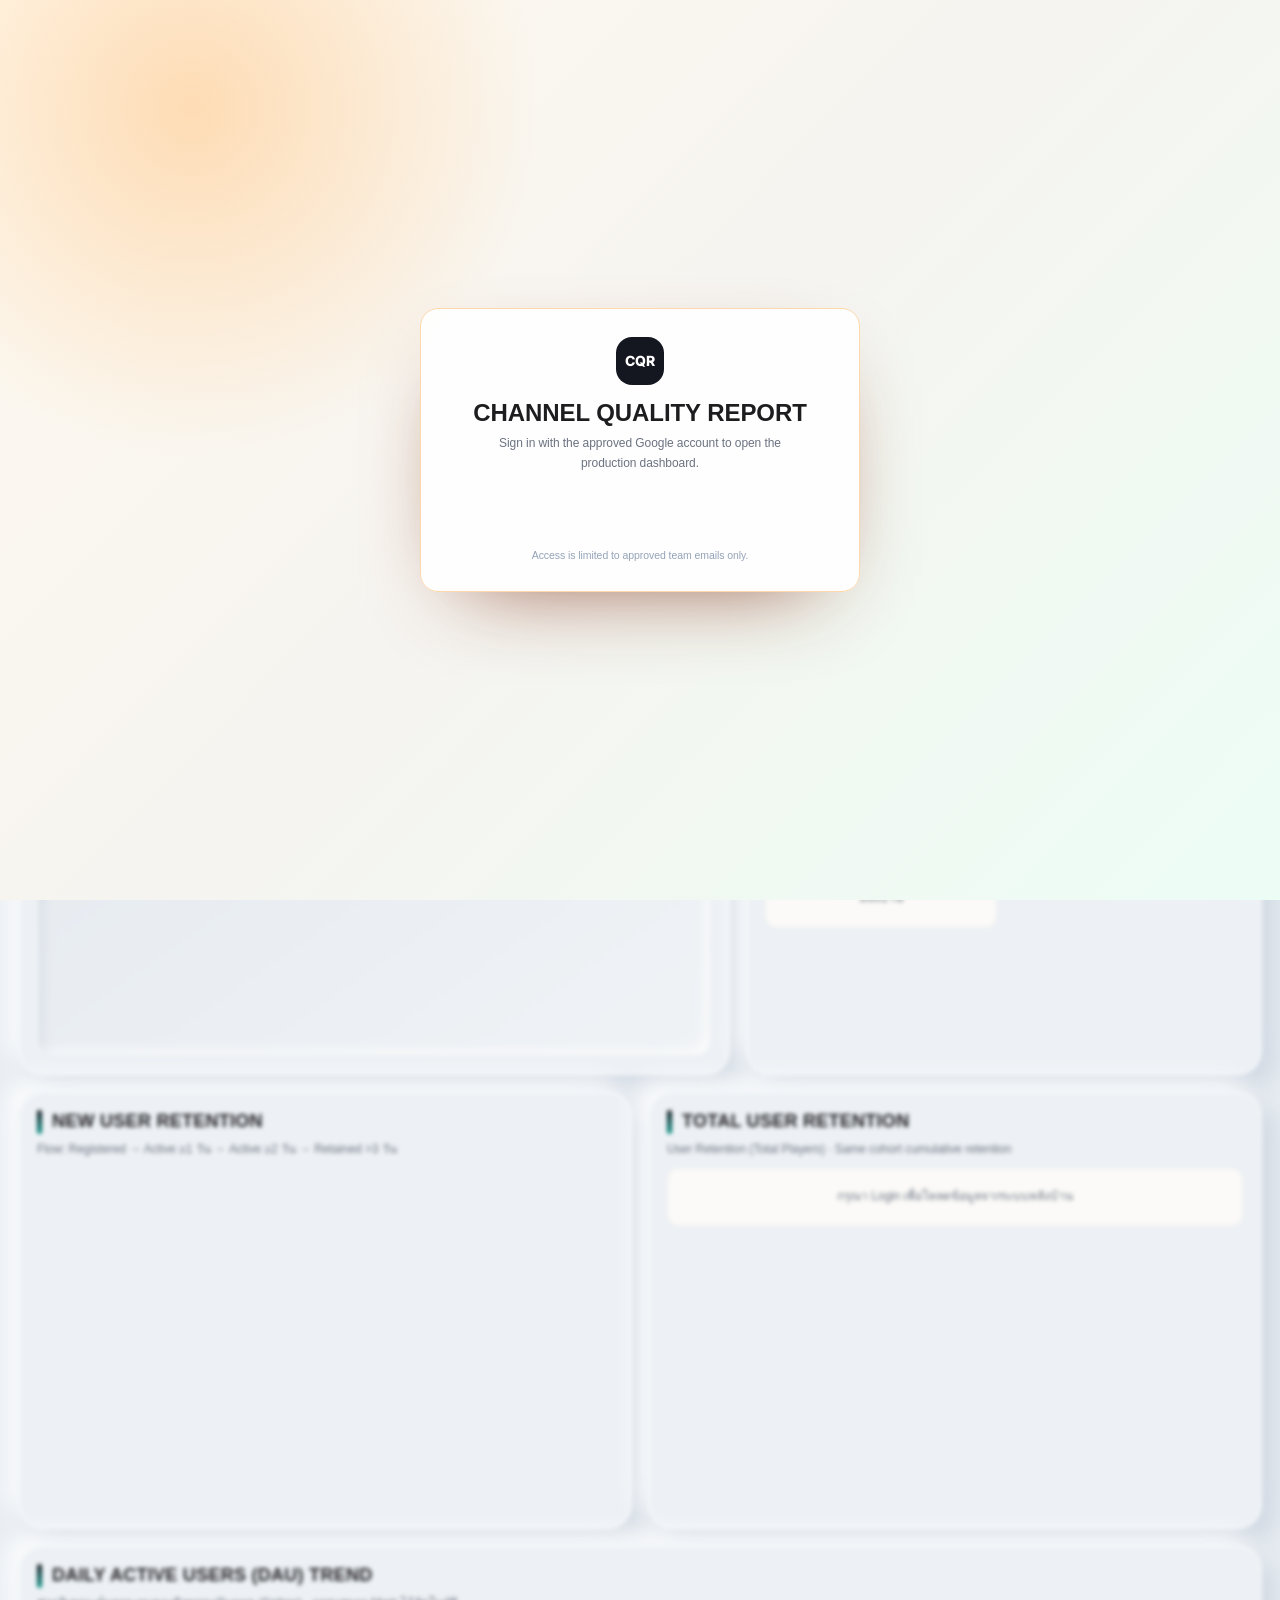
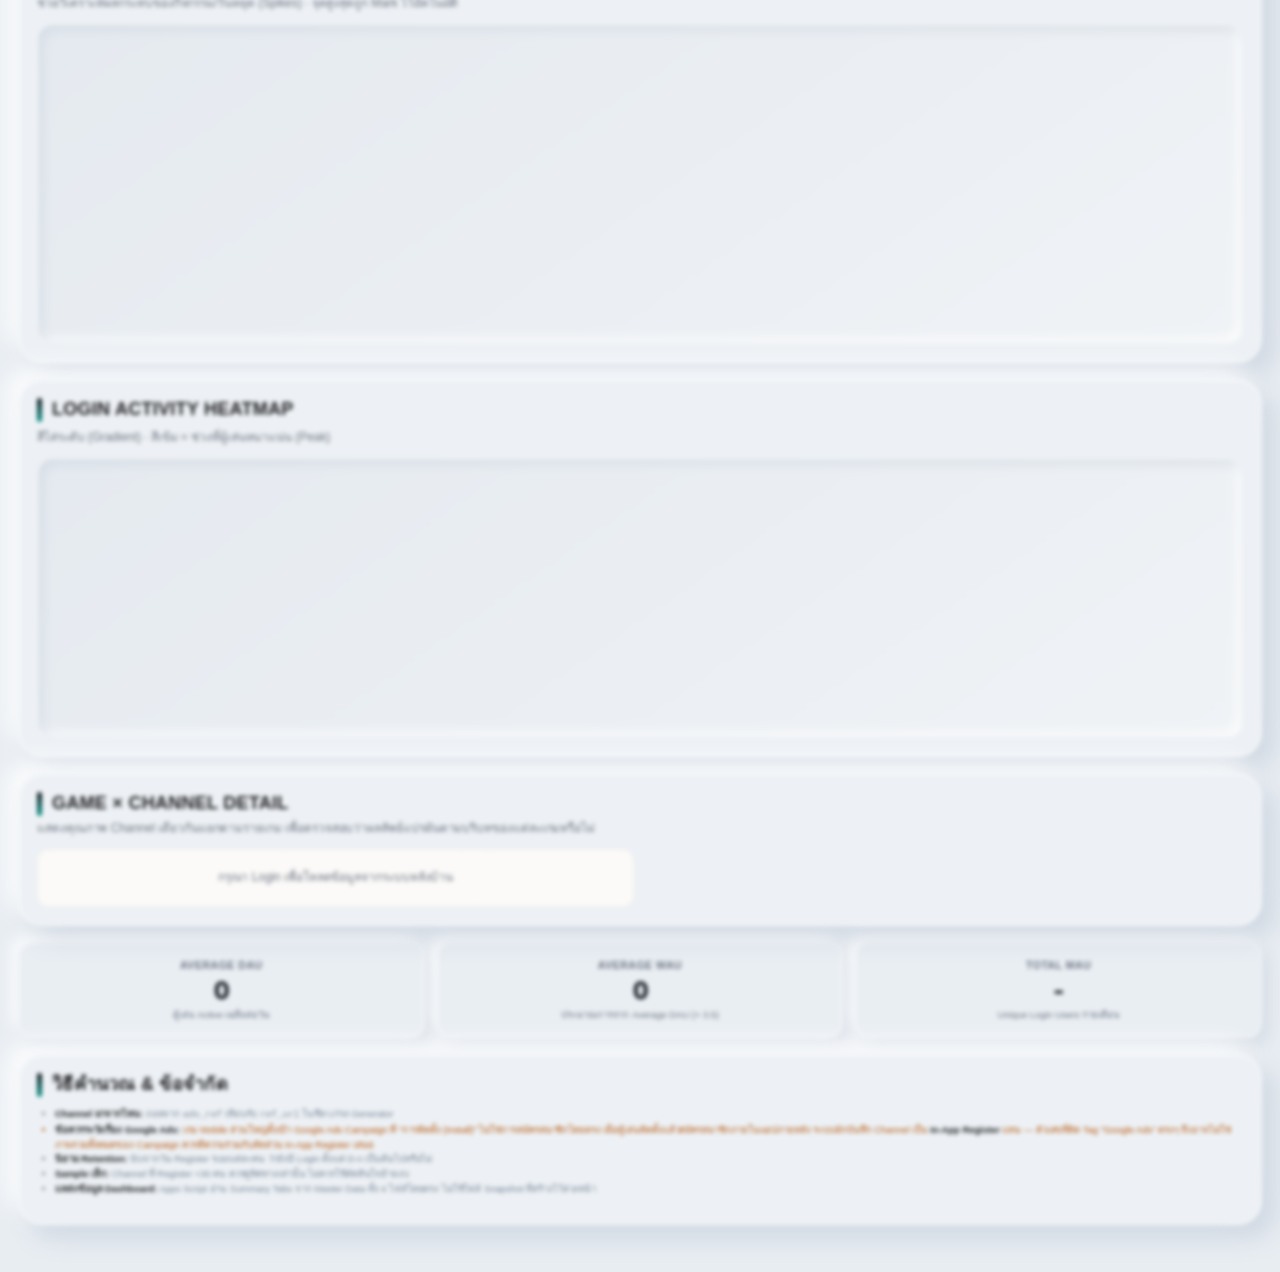
==== commit 7013ec50: "Show global frontend version 3512" ====
--- a/index.html
+++ b/index.html
@@ -99,6 +99,17 @@
 .stat-label{font-size:10.5px;font-weight:700;letter-spacing:.05em;text-transform:uppercase;color:var(--sub);}
 .statval{font-size:24px;font-weight:800;line-height:1.1;}
 .stat-desc{font-size:9.5px;color:var(--sub);max-width:230px;line-height:1.45;}
+.daily-data-toolbar{margin-top:12px;border:1px solid #fed7aa;background:#fffaf0;border-radius:12px;padding:10px 12px;display:grid;grid-template-columns:minmax(180px,260px) 1fr minmax(220px,auto);gap:10px;align-items:center;}
+.daily-data-toolbar label{display:flex;flex-direction:column;gap:4px;font-size:9.5px;font-weight:800;letter-spacing:.04em;text-transform:uppercase;color:#9a4310;}
+.daily-data-toolbar select{font-family:'Sarabun';font-size:12px;font-weight:800;color:var(--ink);height:36px;border:1px solid #fdba74;border-radius:10px;background:#fff;padding:0 10px;min-width:0;}
+.daily-data-toolbar select:focus{outline:none;border-color:#f97316;box-shadow:0 0 0 3px #ffedd5;}
+.daily-data-note{font-size:10.5px;color:#7c2d12;line-height:1.45;}
+.daily-data-metrics{display:grid;grid-template-columns:repeat(2,minmax(96px,1fr));gap:5px;min-width:220px;}
+.daily-data-metric{border:1px solid #fed7aa;background:#fff;border-radius:9px;padding:6px 8px;}
+.daily-data-metric span{display:block;font-size:8.5px;color:#9a4310;font-weight:800;text-transform:uppercase;letter-spacing:.035em;line-height:1.2;}
+.daily-data-metric strong{display:block;margin-top:2px;font-family:'Inter',sans-serif;font-size:15px;font-weight:800;font-variant-numeric:tabular-nums;color:var(--ink);line-height:1.05;}
+.daily-heat-note{font-size:10px;color:var(--sub);line-height:1.45;margin-top:6px;}
+@media(max-width:760px){.daily-data-toolbar{grid-template-columns:1fr;}.daily-data-metrics{min-width:0;}}
 
 /* ── Game x Channel Detail: ใช้ table จริง แก้ปัญหา column ลอย ── */
 .sm-grid{display:grid;grid-template-columns:1fr 1fr;gap:14px;margin-top:12px;}
@@ -182,6 +193,12 @@
 .desc{font-size:12px;}
 th{text-align:center;vertical-align:middle;}
 td{vertical-align:middle;}
+.channel-quality-table th:nth-child(n+2):nth-child(-n+6),
+.channel-quality-table td:nth-child(n+2):nth-child(-n+6){text-align:center;}
+.channel-quality-table th:first-child,
+.channel-quality-table td:first-child,
+.channel-quality-table th:last-child,
+.channel-quality-table td:last-child{text-align:left;}
 .gm-table th:not(:first-child),.gm-table td:not(:first-child){text-align:center;}
 .gm-table td.num{text-align:center;}
 .gm-table .pill{min-width:42px;text-align:center;}
@@ -238,6 +255,13 @@
 .auth-error{display:none;border:1px solid #fecdd3;background:#fff1f2;color:#be123c;border-radius:12px;padding:10px 12px;font-size:11.5px;line-height:1.5;margin-top:12px;}
 .auth-note{font-size:10.5px;color:#94a3b8;line-height:1.55;margin-top:12px;}
 .data-loading{border:1.5px dashed var(--line);border-radius:12px;padding:18px;text-align:center;color:var(--sub);font-size:12px;line-height:1.65;background:#fbfaf8;}
+.freshness-line{display:flex;flex-wrap:wrap;gap:6px;margin-top:7px;align-items:center;}
+.freshness-chip{display:inline-flex;align-items:center;gap:4px;border:1px solid var(--line);border-radius:99px;background:#fbfaf8;color:var(--sub);font-size:9.5px;font-weight:800;line-height:1;padding:5px 8px;white-space:nowrap;}
+.freshness-chip.daily{background:var(--good-bg);border-color:#99f6e4;color:#0f766e;}
+.freshness-chip.weekly{background:var(--warn-bg);border-color:#fed7aa;color:#92400e;}
+.freshness-chip.matured{background:var(--accent-bg);border-color:#c7d2fe;color:#3730a3;}
+.kfresh{display:inline-flex;margin-top:7px;}
+.stat-fresh{margin-top:5px;}
 
 </style>
 
@@ -313,7 +337,7 @@
         <div class="title">CHANNEL QUALITY SUMMARY</div>
         <div class="desc">เปรียบเทียบคุณภาพผู้เล่นที่ได้จากแต่ละช่องทางการตลาด โดยวัดจากอัตราการกลับมาใช้งานซ้ำ (Retention Rate) ไม่ใช่เพียงปริมาณ Register</div>
         <div style="overflow-x:auto;margin-top:10px;">
-          <table><thead><tr><th>Channel</th><th>Reg</th><th>D1</th><th>D3</th><th>D7</th><th>D14</th><th style="text-align:left;padding-left:14px;">ข้อสังเกต</th></tr></thead>
+          <table class="channel-quality-table"><thead><tr><th>Channel</th><th>Reg</th><th>D1</th><th>D3</th><th>D7</th><th>D14</th><th style="text-align:left;padding-left:14px;">ข้อสังเกต</th></tr></thead>
           <tbody id="channel-tbody"></tbody></table>
         </div>
       </div>
@@ -479,7 +503,7 @@
   window.dispatchEvent(new CustomEvent('cqr-dashboard-auth',{detail:session}));
   const returnRoute = new URLSearchParams(location.search).get('return');
   if(returnRoute && returnRoute !== 'dashboard') {
-    location.replace(`./ui-v2-local/app/copilot-v2.html#/${encodeURIComponent(returnRoute)}`);
+    location.replace(`./ui-v2-local/app/copilot-v2.html?v=3502#/${encodeURIComponent(returnRoute)}`);
     return;
   }
   loadSecureData(authToken);
@@ -492,11 +516,21 @@
   return json;
 }
 
+let dashboardDataInFlight = null;
+
 async function loadSecureData(sessionToken){
+  const month = document.getElementById('f-month')?.value || '';
+  const game = document.getElementById('f-game')?.value || 'ALL';
+  if(
+    dashboardDataInFlight &&
+    dashboardDataInFlight.sessionToken === sessionToken &&
+    dashboardDataInFlight.month === month &&
+    dashboardDataInFlight.game === game
+  ) return dashboardDataInFlight.promise;
+
   showDashboardLoading('กำลังโหลดข้อมูลจากระบบหลังบ้าน...');
-  try{
-    const month = document.getElementById('f-month')?.value || '';
-    const game = document.getElementById('f-game')?.value || 'ALL';
+  const promise = (async () => {
+    try{
     const json = await callAppsScript('dashboard.data', {session_token:sessionToken, period:month, game});
     if(json.ok === false) throw new Error(json.message || 'Data access denied');
     const nextData = json.data || json.CQR_DATA || json;
@@ -504,40 +538,89 @@
     D = nextData;
     refreshDashboardMonths();
     renderAll();
-  }catch(e){
-    showDashboardUnavailable(`โหลดข้อมูลไม่สำเร็จ: ${e.message || e}`);
-  }
-}
-
-function callAppsScript(action, params){
+    }catch(e){
+      showDashboardUnavailable(`โหลดข้อมูลไม่สำเร็จ: ${e.message || e}`);
+    }
+  })();
+  dashboardDataInFlight = {sessionToken, month, game, promise};
+  try{
+    return await promise;
+  }finally{
+    if(dashboardDataInFlight?.promise === promise) dashboardDataInFlight = null;
+  }
+}
+
+function waitForAppsScriptRetry(ms){
+  return new Promise(resolve => setTimeout(resolve, ms));
+}
+
+function callAppsScriptOnce(action, params, attempt){
   return new Promise((resolve, reject)=>{
     const callback = `cqrApi_${Date.now()}_${Math.random().toString(36).slice(2)}`;
     const script = document.createElement('script');
-    const timer = setTimeout(()=>{
-      cleanup();
-      reject(new Error('Apps Script ไม่ตอบกลับภายในเวลาที่กำหนด'));
-    }, 25000);
-
-    function cleanup(){
+    let settled = false;
+
+    const cleanup = ()=>{
       clearTimeout(timer);
       delete window[callback];
       script.remove();
-    }
-
-    window[callback] = payload => {
+    };
+
+    const finish = (handler, value)=>{
+      if(settled) return;
+      settled = true;
       cleanup();
-      resolve(payload || {});
+      handler(value);
     };
 
-    script.onerror = () => {
-      cleanup();
-      reject(new Error('เรียก Apps Script ไม่สำเร็จ'));
+    const timer = setTimeout(()=>{
+      finish(
+        reject,
+        new Error(`Apps Script ไม่ตอบกลับภายในเวลาที่กำหนด (ครั้งที่ ${attempt})`)
+      );
+    }, 25000);
+
+    window[callback] = payload => finish(resolve, payload || {});
+
+    script.async = true;
+    script.referrerPolicy = 'no-referrer';
+    script.onerror = ()=>{
+      finish(
+        reject,
+        new Error(`เรียก Apps Script ไม่สำเร็จ (ครั้งที่ ${attempt})`)
+      );
     };
-    const query = new URLSearchParams({action, callback, t:String(Date.now()), user_agent:navigator.userAgent});
+
+    const query = new URLSearchParams({
+      action,
+      callback,
+      t:String(Date.now()),
+      attempt:String(attempt),
+      user_agent:navigator.userAgent
+    });
+
     Object.keys(params || {}).forEach(key => query.set(key, params[key]));
     script.src = `${AUTH_CONFIG.appsScriptUrl}?${query.toString()}`;
     document.head.appendChild(script);
   });
+}
+
+async function callAppsScript(action, params){
+  const retryable = ['dashboard.data','session.me'].includes(String(action || ''));
+  const attempts = retryable ? 2 : 1;
+  let lastError = null;
+
+  for(let attempt = 1; attempt <= attempts; attempt += 1){
+    if(attempt > 1) await waitForAppsScriptRetry(1800);
+
+    try{
+      return await callAppsScriptOnce(action, params, attempt);
+    }catch(error){
+      lastError = error;
+    }
+  }
+
+  throw lastError || new Error('เรียก Apps Script ไม่สำเร็จ');
 }
 
 async function handleCredentialResponse(response){
@@ -629,6 +712,10 @@
 const REPORT_START_MONTH = '2026-02';
 let DASHBOARD_MONTHS = [];
 let MONTH_TH = {};
+let selectedDailyDate = '';
+let dailyMetricRequestSeq = 0;
+const DAILY_METRIC_CACHE = new Map();
+const THAI_MONTHS_SHORT = ['ม.ค.','ก.พ.','มี.ค.','เม.ย.','พ.ค.','มิ.ย.','ก.ค.','ส.ค.','ก.ย.','ต.ค.','พ.ย.','ธ.ค.'];
 const GAME_LABEL = {ALL:'รวม 4 เกม',CBM_TH:'CBM TH',CBM_SEA:'CBM SEA',CBPC_TH:'CBPC TH',CBPC_SEA:'CBPC SEA'};
 
 function normalizeMonthKey(value){
@@ -680,6 +767,163 @@
   const year = monthKey.slice(0, 4);
   const monthName = THAI_MONTHS[Number(monthKey.slice(5, 7)) - 1] || monthKey;
   return withYear ? `${monthName} ${year}` : monthName;
+}
+
+function monthShortLabel(key){
+  const monthKey = normalizeMonthKey(key);
+  if(!monthKey) return String(key || '');
+  const monthName = THAI_MONTHS_SHORT[Number(monthKey.slice(5, 7)) - 1] || monthKey;
+  return `${monthName} ${monthKey.slice(0, 4)}`;
+}
+
+function dateShortLabel(dateKey){
+  const date = isoDate(dateKey);
+  if(!date) return String(dateKey || '');
+  const monthName = THAI_MONTHS_SHORT[Number(date.slice(5, 7)) - 1] || date.slice(5, 7);
+  return `${Number(date.slice(8, 10))} ${monthName} ${date.slice(0, 4)}`;
+}
+
+function escapeHtml(value){
+  return String(value ?? '').replace(/[&<>"']/g, ch => ({
+    '&':'&amp;',
+    '<':'&lt;',
+    '>':'&gt;',
+    '"':'&quot;',
+    "'":'&#39;'
+  }[ch]));
+}
+
+function isoDate(value){
+  const match = String(value || '').match(/\b(20\d{2}-\d{2}-\d{2})\b/);
+  return match ? match[1] : '';
+}
+
+function latestDauDate(legacy){
+  const dates = Array.isArray(legacy?.dau_x) ? legacy.dau_x.map(isoDate).filter(Boolean).sort() : [];
+  return dates.length ? dates[dates.length - 1] : '';
+}
+
+function dailyDauRows(legacy){
+  const x = Array.isArray(legacy?.dau_x) ? legacy.dau_x : [];
+  const y = Array.isArray(legacy?.dau_y) ? legacy.dau_y : [];
+  return x.map((rawDate, index) => {
+    const date = isoDate(rawDate);
+    const value = Number(y[index]);
+    return date && Number.isFinite(value) ? {date, value} : null;
+  }).filter(Boolean);
+}
+
+function dailyMetricCacheKey(game, periodKey){
+  return `${game || 'ALL'}|${periodKey || ''}`;
+}
+
+function ensureDailyMetricData(game, periodKey){
+  if(LOCAL_PREVIEW_MODE) return;
+  const key = dailyMetricCacheKey(game, periodKey);
+  const cached = DAILY_METRIC_CACHE.get(key);
+  if(cached?.status === 'ready' || cached?.status === 'loading') return;
+  const session = getSavedSession();
+  if(!session?.sessionToken || !periodKey) return;
+  DAILY_METRIC_CACHE.set(key, {status:'loading', rows:[], error:'', supported_fields:{}});
+  const seq = ++dailyMetricRequestSeq;
+  callAppsScript('dashboard.daily', {
+    session_token:session.sessionToken,
+    game,
+    period:periodKey
+  }).then(json => {
+    if(json?.ok === false) throw new Error(json.message || 'Daily data unavailable');
+    const data = json?.data || {};
+    DAILY_METRIC_CACHE.set(key, {
+      status:'ready',
+      rows:Array.isArray(data.rows) ? data.rows : [],
+      error:'',
+      supported_fields:data.supported_fields || {}
+    });
+  }).catch(error => {
+    DAILY_METRIC_CACHE.set(key, {status:'error', rows:[], error:error.message || String(error), supported_fields:{}});
+  }).finally(() => {
+    const currentGame = document.getElementById('f-game')?.value || 'ALL';
+    const currentPeriod = activePeriod().key;
+    if(seq === dailyMetricRequestSeq || dailyMetricCacheKey(currentGame, currentPeriod) === key) renderAll();
+  });
+}
+
+function dailyMetricData(game, periodKey){
+  if(LOCAL_PREVIEW_MODE){
+    return {status:'empty', rows:[], error:'', supported_fields:{}};
+  }
+  const cached = DAILY_METRIC_CACHE.get(dailyMetricCacheKey(game, periodKey));
+  if(!cached) return {status:'empty', rows:[], error:'', supported_fields:{}};
+  return {...cached, rows:(cached.rows || []).map(row => ({
+    date:isoDate(row?.date),
+    new_register:row?.new_register === null || row?.new_register === undefined ? null : Number(row.new_register),
+    paid_register:row?.paid_register === null || row?.paid_register === undefined ? null : Number(row.paid_register),
+    first_login:row?.first_login === null || row?.first_login === undefined ? null : Number(row.first_login),
+    dau:row?.dau === null || row?.dau === undefined ? null : Number(row.dau)
+  })).filter(row => row.date)};
+}
+
+function setDailyDataDate(value){
+  selectedDailyDate = value || '';
+  renderAll();
+}
+
+function syncDailyDataToolbar(dauRows, metricRows, metricStatus){
+  const select = document.getElementById('f-daily-date');
+  if(!select) return {date:'', dau:null, metrics:null};
+  const dauDates = (dauRows || []).map(row => row.date);
+  const metricSource = dauDates.length ? (metricRows || []).filter(row => dauDates.includes(row.date)) : (metricRows || []);
+  const dates = [...new Set([...dauDates, ...metricSource.map(row => row.date)])].sort();
+  if(selectedDailyDate && !dates.includes(selectedDailyDate)) selectedDailyDate = '';
+  select.innerHTML = `<option value="">ทุกวันที่มีข้อมูล</option>` + dates.map(date => `<option value="${date}">${date}</option>`).join('');
+  select.value = selectedDailyDate || '';
+  const selectedDau = selectedDailyDate ? dauRows.find(row => row.date === selectedDailyDate) : null;
+  const selectedMetrics = selectedDailyDate ? metricSource.find(row => row.date === selectedDailyDate) : null;
+  const metricsNode = document.getElementById('daily-data-metrics');
+  if(metricsNode){
+    const supported = metricStatus?.supported_fields || {};
+    const showAll = !selectedDailyDate || String(metricStatus?.status || '') === 'loading';
+    const items = [
+      ['New Register', selectedMetrics?.new_register, supported.new_register || showAll],
+      ['Paid Ads', selectedMetrics?.paid_register, supported.paid_register || showAll],
+      ['First Login', selectedMetrics?.first_login, supported.first_login || showAll],
+      ['DAU', selectedDau?.value ?? selectedMetrics?.dau, true]
+    ].filter(([, , visible]) => visible);
+    metricsNode.innerHTML = items.map(([label, value]) => `<div class="daily-data-metric"><span>${label}</span><strong class="num">${value === null || value === undefined ? '-' : Number(value).toLocaleString()}</strong></div>`).join('');
+  }
+  const note = document.getElementById('daily-data-note');
+  if(note){
+    const status = String(metricStatus?.status || '');
+    if(status === 'loading') note.textContent = 'กำลังโหลด New Register, Paid Ads Register และ First Login จาก Master ChannelDaily · DAU ใช้ข้อมูลรายวันที่โหลดแล้ว';
+    else if(status === 'error') note.textContent = `โหลด KPI รายวันบางส่วนไม่สำเร็จ: ${metricStatus.error || 'Daily data unavailable'} · DAU ยังใช้ข้อมูลรายวันที่โหลดแล้ว`;
+    else note.textContent = selectedDailyDate
+      ? `กำลังดูตัวเลขรายวันของ ${dateShortLabel(selectedDailyDate)} จาก Master ChannelDaily/DAUDaily · First Login เป็นของ cohort วันที่สมัคร · Retention, Returners และ MAU ใช้รอบเดิม`
+      : 'เลือกวันที่เพื่อดู New Register, Paid Ads Register, First Login และ DAU รายวันเท่านั้น · Retention รายสัปดาห์/รายเดือน และ Monthly metrics ใช้รอบเดิม';
+  }
+  const heatNote = document.getElementById('daily-heat-note');
+  if(heatNote) heatNote.textContent = selectedDailyDate
+    ? 'Heatmap ยังคงแสดงภาพรวมรายเดือน เพราะข้อมูล heatmap ชุดนี้ไม่มี date key ที่ยืนยัน mapping รายวันได้'
+    : '';
+  return {date:selectedDailyDate || '', dau:selectedDau ? selectedDau.value : null, metrics:selectedMetrics || null};
+}
+
+function freshnessChip(kind, text){
+  if(!text) return '';
+  return `<span class="freshness-chip ${kind}">${escapeHtml(text)}</span>`;
+}
+
+function periodFreshness(period, status){
+  const monthText = monthShortLabel(period.key);
+  if(period.key.includes('-W')) return freshnessChip('weekly', `อัปเดตรายสัปดาห์ · ถึง ${monthText}`);
+  if(String(status?.maturity_status || status?.status || '').toLowerCase() === 'matured') {
+    return freshnessChip('matured', `อัปเดตรายเดือน · ถึง ${monthText}`);
+  }
+  return freshnessChip('weekly', `อัปเดตรายสัปดาห์ · ถึง ${monthText}`);
+}
+
+function setFreshness(id, html){
+  const node = document.getElementById(id);
+  if(node) node.innerHTML = html || '';
 }
 
 function refreshDashboardMonths(){
@@ -902,7 +1146,10 @@
     const el = document.getElementById(id);
     if(el) el.innerHTML = `<div class="data-loading">${message}</div>`;
   });
+  ['curve-freshness','player-type-freshness','new-retention-freshness','total-retention-freshness','dau-freshness','heat-freshness'].forEach(id=>setFreshness(id, ''));
+  document.querySelectorAll('.stat-fresh').forEach(node=>node.remove());
   ['v-dau','v-wau','v-mau'].forEach(id=>{ const el=document.getElementById(id); if(el) el.textContent='-'; });
+  syncDailyDataToolbar([]);
 }
 
 function renderMetricRows(items,total){
@@ -1113,27 +1360,51 @@
   const chData = D.channel_data[`${game}|${periodKey}`] || [];
   const ov = D.overview_data?.[`${game}|${periodKey}`];
   const L = D.legacy?.[`${game}|${periodKey}`];
+  const status = D.data_status?.[`${game}|${periodKey}`] || {};
   if(!ov || !L || !Array.isArray(chData) || !chData.length){
     showDashboardUnavailable(`ยังไม่มีข้อมูลสำหรับ ${game} / ${periodKey}`);
     return;
   }
 
   /* ---- OVERVIEW (ผูกกับเกมแล้ว) ---- */
+  const dauThrough = latestDauDate(L);
+  const dailyChip = dauThrough ? freshnessChip('daily', `อัปเดตรายวัน · ถึง ${dateShortLabel(dauThrough)}`) : '';
+  const dailyRows = dailyDauRows(L);
+  ensureDailyMetricData(game, periodKey);
+  const dailyMetrics = dailyMetricData(game, periodKey);
+  const dailySelection = syncDailyDataToolbar(dailyRows, dailyMetrics.rows, dailyMetrics);
+  const retentionChip = periodFreshness(period, status);
+  const selectedDailyChip = dailySelection.date ? freshnessChip('daily', `อัปเดตรายวัน · ถึง ${dateShortLabel(dailySelection.date)}`) : '';
+  const selectedMetricChip = dailySelection.date && dailySelection.metrics ? selectedDailyChip : '';
   document.getElementById('ov-desc').textContent = `ตัวเลขสรุปตาม${period.mode} ${period.label} · ${GAME_LABEL[game]}`;
+  setFreshness('curve-freshness', retentionChip);
+  setFreshness('new-retention-freshness', retentionChip);
+  setFreshness('total-retention-freshness', retentionChip);
+  setFreshness('dau-freshness', dailyChip);
+  setFreshness('heat-freshness', dailyChip);
   const playerType = D.player_type_breakdown?.[`${game}|${periodKey}`] || null;
+  setFreshness('player-type-freshness', playerType?.has_login ? freshnessChip('weekly', `อัปเดตรายเดือน · ถึง ${monthShortLabel(periodKey)}`) : '');
   const activeUser = playerType && Number.isFinite(Number(playerType.total_active)) ? Number(playerType.total_active) : null;
+  const dailyCardValue = (key, fallback) => {
+    const value = dailySelection.metrics?.[key];
+    return value === null || value === undefined ? fallback : Number(value).toLocaleString();
+  };
+  const selectedPaidRegister = dailySelection.metrics?.paid_register;
+  const selectedNewRegister = dailySelection.metrics?.new_register;
+  const paidShareBase = selectedDailyChip && selectedNewRegister !== null && selectedNewRegister !== undefined ? Number(selectedNewRegister) : Number(ov.new_register || 0);
+  const paidShareValue = selectedDailyChip && selectedPaidRegister !== null && selectedPaidRegister !== undefined ? Number(selectedPaidRegister) : Number(ov.paid_register || 0);
   const cards = [
-    {key:'new_register',icon:'userPlus',bg:'c1',val:Number(ov.new_register || 0).toLocaleString(),lbl:'New Register',sub:'ทุก Channel รวมกัน'},
-    {key:'paid_register',icon:'megaphone',bg:'c6',val:Number(ov.paid_register || 0).toLocaleString(),lbl:'Paid Ads Register',sub:`${ov.new_register ? Math.round(1000*ov.paid_register/ov.new_register)/10 : 0}% ของทั้งหมด`},
-    {key:'first_login',icon:'star',bg:'c3',val:Number(ov.first_login ?? ov.new_register ?? 0).toLocaleString(),lbl:'First Login',sub:'Register cohort ที่เข้าเกมครั้งแรกแล้ว'},
-    {key:'recall_user',icon:'recall',bg:'c4',val:Number(ov.recall_user || 0).toLocaleString(),lbl:'Recall User',sub:'กลับมาหลังหายไป (Returners)'},
-    {key:'active_user',icon:'activeUser',bg:'c7',val:activeUser===null?'-':activeUser.toLocaleString(),lbl:'Active User',sub:period.mode==='สัปดาห์'?'ผู้เล่นที่มี Login ในสัปดาห์นี้':'ผู้เล่นที่มี Login ในเดือนนี้'},
+    {key:'new_register',icon:'userPlus',bg:'c1',val:dailyCardValue('new_register', Number(ov.new_register || 0).toLocaleString()),lbl:'New Register',sub:selectedMetricChip?'รวมทุก Channel ในวันที่เลือก':'ทุก Channel รวมกัน',fresh:selectedMetricChip},
+    {key:'paid_register',icon:'megaphone',bg:'c6',val:dailyCardValue('paid_register', Number(ov.paid_register || 0).toLocaleString()),lbl:'Paid Ads Register',sub:`${paidShareBase ? Math.round(1000*paidShareValue/paidShareBase)/10 : 0}% ของทั้งหมด${selectedMetricChip?'ในวันที่เลือก':''}`,fresh:selectedMetricChip},
+    {key:'first_login',icon:'star',bg:'c3',val:dailyCardValue('first_login', Number(ov.first_login ?? ov.new_register ?? 0).toLocaleString()),lbl:'First Login',sub:selectedMetricChip?'Register cohort วันที่เลือกที่เข้าเกมครั้งแรกแล้ว':'Register cohort ที่เข้าเกมครั้งแรกแล้ว',fresh:selectedMetricChip},
+    {key:'recall_user',icon:'recall',bg:'c4',val:Number(ov.recall_user || 0).toLocaleString(),lbl:'Recall User',sub:'กลับมาหลังหายไป (Returners)',fresh:retentionChip},
+    {key:'active_user',icon:'activeUser',bg:'c7',val:activeUser===null?'-':activeUser.toLocaleString(),lbl:'Active User',sub:period.mode==='สัปดาห์'?'ผู้เล่นที่มี Login ในสัปดาห์นี้':'ผู้เล่นที่มี Login ในเดือนนี้',fresh:playerType?.has_login?freshnessChip('weekly', `อัปเดตรายเดือน · ถึง ${monthShortLabel(periodKey)}`):''},
     {key:'avg_days_active',icon:'streak',bg:'c5',val:Number(ov.avg_days_active || 0),unit:' วัน',lbl:'Avg. Days Active',sub:'จาก Register Cohort'},
-    {key:'d3',circle:'D3',bg:'c7',val:ov.d3,unit:'%',lbl:'Day 3 Retention',sub:'% ที่ยังกลับมาใช้งาน'},
-    {key:'d7',circle:'D7',bg:'c8',val:ov.d7,unit:'%',lbl:'Day 7 Retention',sub:'% ที่ยังกลับมาใช้งาน'},
-    {key:'d14',circle:'D14',bg:'c9',val:ov.d14,unit:'%',lbl:'Day 14 Retention',sub:'% ที่ยังกลับมาใช้งาน'}
+    {key:'d3',circle:'D3',bg:'c7',val:ov.d3,unit:'%',lbl:'Day 3 Retention',sub:'% ที่ยังกลับมาใช้งาน',fresh:retentionChip},
+    {key:'d7',circle:'D7',bg:'c8',val:ov.d7,unit:'%',lbl:'Day 7 Retention',sub:'% ที่ยังกลับมาใช้งาน',fresh:retentionChip},
+    {key:'d14',circle:'D14',bg:'c9',val:ov.d14,unit:'%',lbl:'Day 14 Retention',sub:'% ที่ยังกลับมาใช้งาน',fresh:retentionChip}
   ];
-  document.getElementById('overview-grid').innerHTML = cards.map(card=>`<div class="kcard" data-overview-key="${card.key}">${card.circle?`<div class="badge-circle" style="background:var(--${card.bg}-bg);color:var(--${card.bg});">${card.circle}</div>`:`<div class="badge" style="background:var(--${card.bg}-bg);color:var(--${card.bg});">${ICONS[card.icon]}</div>`}<div class="kval num">${card.val}${card.unit?`<small>${card.unit}</small>`:''}</div><div class="klbl">${card.lbl}</div><div class="ksub">${card.sub}</div></div>`).join('');
+  document.getElementById('overview-grid').innerHTML = cards.map(card=>`<div class="kcard" data-overview-key="${card.key}">${card.circle?`<div class="badge-circle" style="background:var(--${card.bg}-bg);color:var(--${card.bg});">${card.circle}</div>`:`<div class="badge" style="background:var(--${card.bg}-bg);color:var(--${card.bg});">${ICONS[card.icon]}</div>`}<div class="kval num">${card.val}${card.unit?`<small>${card.unit}</small>`:''}</div><div class="klbl">${card.lbl}</div><div class="ksub">${card.sub}</div>${card.fresh?`<div class="kfresh">${card.fresh}</div>`:''}</div>`).join('');
 
   /* ---- CHANNEL QUALITY SUMMARY (ผูกทั้งเกม+เดือน) ---- */
   document.getElementById('channel-tbody').innerHTML = chData.map(r=>{
@@ -1183,13 +1454,29 @@
       xaxis:{gridcolor:'#fff'},legend:{orientation:'h',y:-.2,x:.5,xanchor:'center',font:{size:9}}}),{displayModeBar:false,responsive:true});
     renderNewUserRetentionFlow(L.funnel);
 
-    const maxY=Math.max(...L.dau_y), maxIdx=L.dau_y.indexOf(maxY), maxX=L.dau_x[maxIdx];
-    Plotly.newPlot('dau',[{x:L.dau_x,y:L.dau_y,type:'scatter',mode:'lines+markers',fill:'tozeroy',
-      line:{color:'#f67825',width:2.8,shape:'spline'},marker:{size:4,color:'#fff',line:{color:'#f67825',width:1.6}},fillcolor:'rgba(246,120,37,.10)'}],
-      Object.assign({},BASE,{height:320,margin:{t:38,r:22,b:46,l:56},yaxis:{gridcolor:'#f1f5f9',zeroline:false},xaxis:{gridcolor:'#fff',nticks:8,zeroline:false},
-      annotations:[{x:maxX,y:maxY,text:`<b>${maxY.toLocaleString()} User</b><br>${maxX}`,showarrow:true,arrowhead:2,
-        arrowsize:1,arrowwidth:1.3,arrowcolor:'#f59e0b',ax:0,ay:-38,bgcolor:'#fff',bordercolor:'#f59e0b',
-        borderwidth:1,borderpad:5,font:{size:10,color:'#92400e',family:'Sarabun'}}]}),{displayModeBar:false,responsive:true});
+    const hasDauSeries = Array.isArray(L.dau_x) && Array.isArray(L.dau_y) && L.dau_x.length && L.dau_y.length;
+    if(hasDauSeries && dailySelection.date && dailySelection.dau != null){
+      Plotly.newPlot('dau',[{x:[dailySelection.date],y:[dailySelection.dau],type:'scatter',mode:'markers+text',
+        text:[dailySelection.dau.toLocaleString()],textposition:'top center',textfont:{size:11,color:'#92400e',family:'Sarabun'},
+        marker:{size:12,color:'#fff7ed',line:{color:'#f67825',width:3}},hovertemplate:`${dailySelection.date}<br>%{y:,} users<extra></extra>`}],
+        Object.assign({},BASE,{height:320,margin:{t:38,r:22,b:46,l:56},yaxis:{gridcolor:'#f1f5f9',zeroline:false,rangemode:'tozero'},
+        xaxis:{gridcolor:'#fff',zeroline:false,type:'category'},annotations:[{x:dailySelection.date,y:dailySelection.dau,
+          text:`<b>${dailySelection.dau.toLocaleString()} User</b><br>${dailySelection.date}`,showarrow:true,arrowhead:2,
+          arrowsize:1,arrowwidth:1.3,arrowcolor:'#f59e0b',ax:0,ay:-42,bgcolor:'#fff',bordercolor:'#f59e0b',
+          borderwidth:1,borderpad:5,font:{size:10,color:'#92400e',family:'Sarabun'}}]}),{displayModeBar:false,responsive:true});
+    } else if(hasDauSeries){
+      const numericDau = L.dau_y.map(Number).filter(Number.isFinite);
+      const maxY = numericDau.length ? Math.max(...numericDau) : 0;
+      const maxIdx = L.dau_y.map(Number).indexOf(maxY), maxX = L.dau_x[maxIdx];
+      Plotly.newPlot('dau',[{x:L.dau_x,y:L.dau_y,type:'scatter',mode:'lines+markers',fill:'tozeroy',
+        line:{color:'#f67825',width:2.8,shape:'spline'},marker:{size:4,color:'#fff',line:{color:'#f67825',width:1.6}},fillcolor:'rgba(246,120,37,.10)'}],
+        Object.assign({},BASE,{height:320,margin:{t:38,r:22,b:46,l:56},yaxis:{gridcolor:'#f1f5f9',zeroline:false},xaxis:{gridcolor:'#fff',nticks:8,zeroline:false},
+        annotations:maxX?[{x:maxX,y:maxY,text:`<b>${maxY.toLocaleString()} User</b><br>${maxX}`,showarrow:true,arrowhead:2,
+          arrowsize:1,arrowwidth:1.3,arrowcolor:'#f59e0b',ax:0,ay:-38,bgcolor:'#fff',bordercolor:'#f59e0b',
+          borderwidth:1,borderpad:5,font:{size:10,color:'#92400e',family:'Sarabun'}}]:[]}),{displayModeBar:false,responsive:true});
+    } else {
+      document.getElementById('dau').innerHTML = '<div class="data-loading">ไม่มีข้อมูล DAU รายวันสำหรับช่วงนี้</div>';
+    }
 
     const hz=L.heatmap.flat().filter(v=>v>0);
     const hmax=Math.max(...hz)*1.1, havg=hz.reduce((a,b)=>a+b,0)/hz.length;
@@ -1202,8 +1489,21 @@
       Object.assign({},BASE,{height:280,yaxis:{autorange:'reversed'},margin:{t:20,r:48,b:42,l:62}}),{displayModeBar:false,responsive:true});
   });
 
-  document.getElementById('v-dau').textContent = L.avg_dau.toLocaleString();
+  const dauStatCard = document.querySelector('#v-dau')?.closest('.statcard');
+  if(dauStatCard){
+    const label = dauStatCard.querySelector('.stat-label');
+    const desc = dauStatCard.querySelector('.stat-desc');
+    if(label) label.textContent = dailySelection.date && dailySelection.dau != null ? 'Selected DAU' : 'Average DAU';
+    if(desc) desc.textContent = dailySelection.date && dailySelection.dau != null ? 'ผู้เล่น Active ในวันที่เลือก' : 'ผู้เล่น Active เฉลี่ยต่อวัน';
+  }
+  document.getElementById('v-dau').textContent = dailySelection.date && dailySelection.dau != null ? Number(dailySelection.dau).toLocaleString() : L.avg_dau.toLocaleString();
   document.getElementById('v-wau').textContent = L.avg_dau ? L.wau_est.toLocaleString() : '-';
+  document.querySelector('#v-dau')?.closest('.statcard')?.querySelector('.stat-fresh')?.remove();
+  document.querySelector('#v-wau')?.closest('.statcard')?.querySelector('.stat-fresh')?.remove();
+  if(dailyChip){
+    document.querySelector('#v-dau')?.closest('.statcard')?.insertAdjacentHTML('beforeend', `<div class="stat-fresh">${dailySelection.date && dailySelection.dau != null ? selectedDailyChip : dailyChip}</div>`);
+    document.querySelector('#v-wau')?.closest('.statcard')?.insertAdjacentHTML('beforeend', `<div class="stat-fresh">${dailyChip}</div>`);
+  }
   renderPlayerType(game,periodKey);
   renderTotalRetention(game,periodKey);
   renderMau(game,periodKey);
@@ -1249,7 +1549,7 @@
 
 <script src="./ui-v2-local/app/assets/js/dashboard-final-r11.js"></script>
   <!-- CQR SHARED SIDEBAR START -->
-  <script src="./ui-v2-local/app/assets/js/shared-shell/shared-sidebar.js"></script>
+  <script src="./ui-v2-local/app/assets/js/shared-shell/shared-sidebar.js?v=3512"></script>
   <!-- CQR SHARED SIDEBAR END -->
 </body>
 </html>
--- a/ui-v2-local/app/assets/css/dashboard-final-r11.css
+++ b/ui-v2-local/app/assets/css/dashboard-final-r11.css
@@ -576,14 +576,16 @@
 body.dashboard-r11 .hfilters {
   display: grid !important;
   grid-template-columns:
-    minmax(190px,1.18fr)
-    minmax(165px,1fr)
-    minmax(165px,.95fr)
-    minmax(150px,.88fr)
-    minmax(145px,.85fr)
+    minmax(180px,1.12fr)
+    minmax(160px,1fr)
+    minmax(260px,1.18fr)
+    minmax(180px,1.08fr)
     150px !important;
   gap: 9px !important;
   align-items: center !important;
+  width: min(100%, 1040px) !important;
+  min-width: 0 !important;
+  margin-left: auto !important;
   padding: 11px !important;
   border: 1px solid rgba(255,255,255,.42) !important;
   border-radius: 22px !important;
@@ -594,25 +596,21 @@
     inset 1px 1px 2px rgba(255,255,255,.52) !important;
 }
 
-body.dashboard-r11 .hfilters:has(.dashboard-week-control.is-hidden),
-body.dashboard-r11 .hfilters:has(#f-week.period-hidden) {
-  grid-template-columns:
-    minmax(200px,1.18fr)
-    minmax(175px,1fr)
-    minmax(175px,.95fr)
-    minmax(160px,.90fr)
-    150px !important;
-}
-
-body.dashboard-r11 #f-week.period-hidden,
-body.dashboard-r11 .dashboard-week-control.is-hidden {
-  display: none !important;
-  visibility: hidden !important;
-  pointer-events: none !important;
+@media (max-width: 1500px) {
+  body.shared-dashboard-shell.dashboard-r11 .hbar {
+    align-items: flex-start !important;
+    flex-direction: column !important;
+  }
+
+  body.shared-dashboard-shell.dashboard-r11 .hfilters {
+    width: 100% !important;
+    margin-left: 0 !important;
+  }
 }
 
 /* Runtime R4 wrappers created by dashboard-shared-shell-r4.js. */
-body.dashboard-r11 .hfilters > .filter-control.dashboard-filter-control {
+body.dashboard-r11 .hfilters > .filter-control.dashboard-filter-control,
+body.dashboard-r11 .hfilters > .dashboard-period-context {
   min-width: 0 !important;
   min-height: 45px !important;
   padding: 0 11px !important;
@@ -628,20 +626,33 @@
     inset -3px -3px 7px rgba(255,255,255,.68) !important;
 }
 
-body.dashboard-r11 .dashboard-filter-control > .app-icon {
+body.dashboard-r11 .hfilters > .dashboard-period-context {
+  position: relative !important;
+  grid-template-columns: 22px minmax(0,1fr) !important;
+}
+
+body.dashboard-r11 .dashboard-filter-control > .app-icon,
+body.dashboard-r11 .dashboard-period-context > .app-icon {
   width: 18px !important;
   height: 18px !important;
   color: #4e5b6d !important;
-}
-
-body.dashboard-r11 .dashboard-filter-control .filter-copy {
+  fill: none !important;
+  stroke: currentColor !important;
+  stroke-width: 2 !important;
+  stroke-linecap: round !important;
+  stroke-linejoin: round !important;
+}
+
+body.dashboard-r11 .dashboard-filter-control .filter-copy,
+body.dashboard-r11 .dashboard-period-context .filter-copy {
   min-width: 0 !important;
   display: flex !important;
   flex-direction: column !important;
   gap: 1px !important;
 }
 
-body.dashboard-r11 .dashboard-filter-control .filter-label {
+body.dashboard-r11 .dashboard-filter-control .filter-label,
+body.dashboard-r11 .dashboard-period-context .filter-label {
   color: #7a8595 !important;
   font-size: 8.7px !important;
   font-weight: 720 !important;
@@ -649,8 +660,16 @@
   letter-spacing: .03em !important;
 }
 
+body.dashboard-r11 .period-control-stack {
+  min-width: 0 !important;
+  width: 100% !important;
+  min-height: 25px !important;
+  display: block !important;
+}
+
 body.dashboard-r11 .dashboard-filter-control select,
-body.dashboard-r11 .hfilters > select {
+body.dashboard-r11 .dashboard-period-context select,
+body.dashboard-r11 .daily-date-trigger {
   min-width: 0 !important;
   width: 100% !important;
   height: 25px !important;
@@ -665,6 +684,24 @@
   box-shadow: none !important;
 }
 
+body.dashboard-r11 .daily-date-trigger {
+  cursor: pointer !important;
+  text-align: left !important;
+  overflow: hidden !important;
+  text-overflow: ellipsis !important;
+  white-space: nowrap !important;
+}
+
+body.dashboard-r11 .daily-date-trigger:disabled {
+  color: #8b95a4 !important;
+  cursor: not-allowed !important;
+}
+
+body.dashboard-r11 .period-hidden,
+body.dashboard-r11 .native-daily-date {
+  display: none !important;
+}
+
 body.dashboard-r11 .dashboard-filter-control:focus-within {
   border-color: rgba(246,120,37,.34) !important;
   box-shadow:
@@ -678,7 +715,7 @@
   min-height: 45px !important;
   padding: 4px !important;
   display: grid !important;
-  grid-template-columns: 1fr 1fr !important;
+  grid-template-columns: repeat(3,minmax(0,1fr)) !important;
   gap: 3px !important;
   border: 1px solid rgba(255,255,255,.40) !important;
   border-radius: 14px !important;
@@ -691,7 +728,7 @@
 body.dashboard-r11 .dashboard-period-segment .segment-button {
   min-width: 0 !important;
   height: 35px !important;
-  padding: 0 12px !important;
+  padding: 0 8px !important;
   border: 0 !important;
   border-radius: 10px !important;
   background: transparent !important;
@@ -713,6 +750,112 @@
 
 body.dashboard-r11 .dashboard-native-view {
   display: none !important;
+}
+
+body.dashboard-r11 .daily-calendar-popover {
+  position: absolute !important;
+  top: calc(100% + 10px) !important;
+  right: 0 !important;
+  z-index: 90 !important;
+  width: 286px !important;
+  padding: 12px !important;
+  border: 1px solid rgba(117,132,155,.16) !important;
+  border-radius: 16px !important;
+  background: #f4f6f8 !important;
+  box-shadow: 0 20px 44px -24px rgba(31,41,55,.48), var(--cqr-raised-soft) !important;
+}
+
+body.dashboard-r11 .daily-calendar-popover[hidden] {
+  display: none !important;
+}
+
+body.dashboard-r11 .daily-calendar-head {
+  display: grid !important;
+  grid-template-columns: 32px minmax(0,1fr) 32px !important;
+  gap: 8px !important;
+  align-items: center !important;
+  margin-bottom: 10px !important;
+}
+
+body.dashboard-r11 .daily-calendar-head strong {
+  min-width: 0 !important;
+  color: #283241 !important;
+  font-size: 12px !important;
+  font-weight: 820 !important;
+  text-align: center !important;
+}
+
+body.dashboard-r11 .daily-calendar-head button,
+body.dashboard-r11 .daily-calendar-grid button {
+  border: 0 !important;
+  font-family: 'Sarabun', sans-serif !important;
+  cursor: pointer !important;
+}
+
+body.dashboard-r11 .daily-calendar-head button {
+  width: 32px !important;
+  height: 32px !important;
+  border-radius: 10px !important;
+  background: var(--cqr-surface-inset) !important;
+  color: #475569 !important;
+  font-size: 18px !important;
+  line-height: 1 !important;
+  box-shadow: var(--cqr-inset) !important;
+}
+
+body.dashboard-r11 .daily-calendar-head button:disabled {
+  opacity: .42 !important;
+  cursor: not-allowed !important;
+}
+
+body.dashboard-r11 .daily-calendar-weekdays,
+body.dashboard-r11 .daily-calendar-grid {
+  display: grid !important;
+  grid-template-columns: repeat(7,minmax(0,1fr)) !important;
+  gap: 5px !important;
+}
+
+body.dashboard-r11 .daily-calendar-weekdays {
+  margin-bottom: 5px !important;
+  color: #7a8595 !important;
+  font-size: 8px !important;
+  font-weight: 760 !important;
+  text-align: center !important;
+  text-transform: uppercase !important;
+}
+
+body.dashboard-r11 .daily-calendar-pad,
+body.dashboard-r11 .daily-calendar-grid button {
+  height: 31px !important;
+}
+
+body.dashboard-r11 .daily-calendar-grid button {
+  border-radius: 10px !important;
+  background: rgba(255,255,255,.68) !important;
+  color: #283241 !important;
+  font-size: 11px !important;
+  font-weight: 760 !important;
+  box-shadow: var(--cqr-raised-soft) !important;
+}
+
+body.dashboard-r11 .daily-calendar-grid button.active {
+  background: linear-gradient(145deg,#292d35,#171a20) !important;
+  color: #fff !important;
+}
+
+body.dashboard-r11 .daily-calendar-grid button:disabled {
+  background: transparent !important;
+  color: #a8b0bd !important;
+  cursor: not-allowed !important;
+  box-shadow: none !important;
+}
+
+body.dashboard-r11 .daily-calendar-empty {
+  grid-column: 1 / -1 !important;
+  padding: 22px 10px !important;
+  color: #7a8595 !important;
+  font-size: 11px !important;
+  text-align: center !important;
 }
 
 body.dashboard-r11 .hfilters > .export-menu {
@@ -746,6 +889,13 @@
   border-color: rgba(117,132,155,.14) !important;
   background: #f4f6f8 !important;
   box-shadow: 0 18px 42px -24px rgba(31,41,55,.42) !important;
+}
+
+body.dashboard-r11 .freshness-line,
+body.dashboard-r11 .freshness-chip,
+body.dashboard-r11 .kfresh,
+body.dashboard-r11 .stat-fresh {
+  display: none !important;
 }
 
 /* 04 — Overview KPI Cards
@@ -1002,11 +1152,11 @@
 }
 
 /* 08 — Responsive */
-@media (max-width: 1260px) {
-  body.dashboard-r11 .hfilters,
-  body.dashboard-r11 .hfilters:has(.dashboard-week-control.is-hidden),
-  body.dashboard-r11 .hfilters:has(#f-week.period-hidden) {
+@media (max-width: 1380px) {
+  body.dashboard-r11 .hfilters {
     grid-template-columns: repeat(3,minmax(0,1fr)) !important;
+    width: 100% !important;
+    margin-left: 0 !important;
   }
   body.dashboard-r11 .hfilters > .export-menu,
   body.dashboard-r11 .hfilters > .export-menu > summary {
@@ -1016,10 +1166,13 @@
 }
 
 @media (max-width: 760px) {
-  body.dashboard-r11 .hfilters,
-  body.dashboard-r11 .hfilters:has(.dashboard-week-control.is-hidden),
-  body.dashboard-r11 .hfilters:has(#f-week.period-hidden) {
-    grid-template-columns: 1fr !important;
+  body.dashboard-r11 .hfilters {
+    grid-template-columns: repeat(2,minmax(0,1fr)) !important;
+  }
+  body.dashboard-r11 .daily-calendar-popover {
+    left: 0 !important;
+    right: auto !important;
+    width: min(286px, 100%) !important;
   }
   body.dashboard-r11 #overview-grid .kcard {
     grid-template-columns: 42px minmax(0,1fr) !important;
@@ -1040,104 +1193,6 @@
   }
 }
 
-/* CQR_EXPORT_ROW_POSITION_HOTFIX_START */
-/* Keep the Export control in the same row as Game / Channel / Month / View.
-   The runtime Week wrapper may remain in the DOM while its select is hidden,
-   so hide the wrapper itself as a defensive fallback. */
-body.dashboard-r11 .dashboard-week-control.is-hidden,
-body.dashboard-r11 .dashboard-week-control:has(#f-week.period-hidden),
-body.dashboard-r11 .dashboard-filter-control[data-dashboard-filter="f-week"]:has(#f-week.period-hidden) {
-  display: none !important;
-  visibility: hidden !important;
-  pointer-events: none !important;
-}
-
-/* Use one non-wrapping toolbar row on desktop instead of a rigid grid whose
-   invisible Week wrapper could push Export into a second row. */
-body.dashboard-r11 .hfilters,
-body.dashboard-r11 .hfilters:has(.dashboard-week-control.is-hidden),
-body.dashboard-r11 .hfilters:has(#f-week.period-hidden) {
-  width: min(100%, 970px) !important;
-  min-width: 0 !important;
-  margin-left: auto !important;
-  display: flex !important;
-  flex-flow: row nowrap !important;
-  justify-content: flex-end !important;
-  align-items: center !important;
-  gap: 9px !important;
-}
-
-body.dashboard-r11 .hfilters > .filter-control.dashboard-filter-control {
-  min-width: 0 !important;
-  flex: 1 1 150px !important;
-}
-
-body.dashboard-r11 .hfilters > .filter-control.dashboard-filter-control[data-dashboard-filter="f-game"] {
-  flex-grow: 1.18 !important;
-}
-
-body.dashboard-r11 .hfilters > .dashboard-period-segment {
-  flex: 0 0 160px !important;
-}
-
-body.dashboard-r11 .hfilters > .dashboard-week-control:not(.is-hidden) {
-  flex: 0 1 145px !important;
-}
-
-body.dashboard-r11 .hfilters > .export-menu {
-  order: 99 !important;
-  flex: 0 0 150px !important;
-  width: 150px !important;
-  min-width: 150px !important;
-  margin: 0 !important;
-  align-self: center !important;
-  justify-self: auto !important;
-}
-
-body.dashboard-r11 .hfilters > .export-menu > summary {
-  width: 150px !important;
-  min-width: 150px !important;
-}
-
-/* Give the toolbar its own line before controls become too compressed. */
-@media (max-width: 1320px) {
-  body.shared-dashboard-shell .hbar {
-    align-items: flex-start !important;
-    flex-direction: column !important;
-  }
-
-  body.dashboard-r11 .hfilters,
-  body.dashboard-r11 .hfilters:has(.dashboard-week-control.is-hidden),
-  body.dashboard-r11 .hfilters:has(#f-week.period-hidden) {
-    width: 100% !important;
-    margin-left: 0 !important;
-  }
-}
-
-@media (max-width: 860px) {
-  body.dashboard-r11 .hfilters,
-  body.dashboard-r11 .hfilters:has(.dashboard-week-control.is-hidden),
-  body.dashboard-r11 .hfilters:has(#f-week.period-hidden) {
-    display: grid !important;
-    grid-template-columns: repeat(2, minmax(0,1fr)) !important;
-    flex-flow: initial !important;
-  }
-
-  body.dashboard-r11 .hfilters > .export-menu,
-  body.dashboard-r11 .hfilters > .export-menu > summary {
-    width: 100% !important;
-    min-width: 0 !important;
-  }
-}
-
-@media (max-width: 560px) {
-  body.dashboard-r11 .hfilters,
-  body.dashboard-r11 .hfilters:has(.dashboard-week-control.is-hidden),
-  body.dashboard-r11 .hfilters:has(#f-week.period-hidden) {
-    grid-template-columns: 1fr !important;
-  }
-}
-/* CQR_EXPORT_ROW_POSITION_HOTFIX_END */
 /* CQR_DASHBOARD_UXUI_CONSOLIDATED_FINAL_END */
 /* CQR_DASHBOARD_CARD_THEME_FINAL_END */
 
